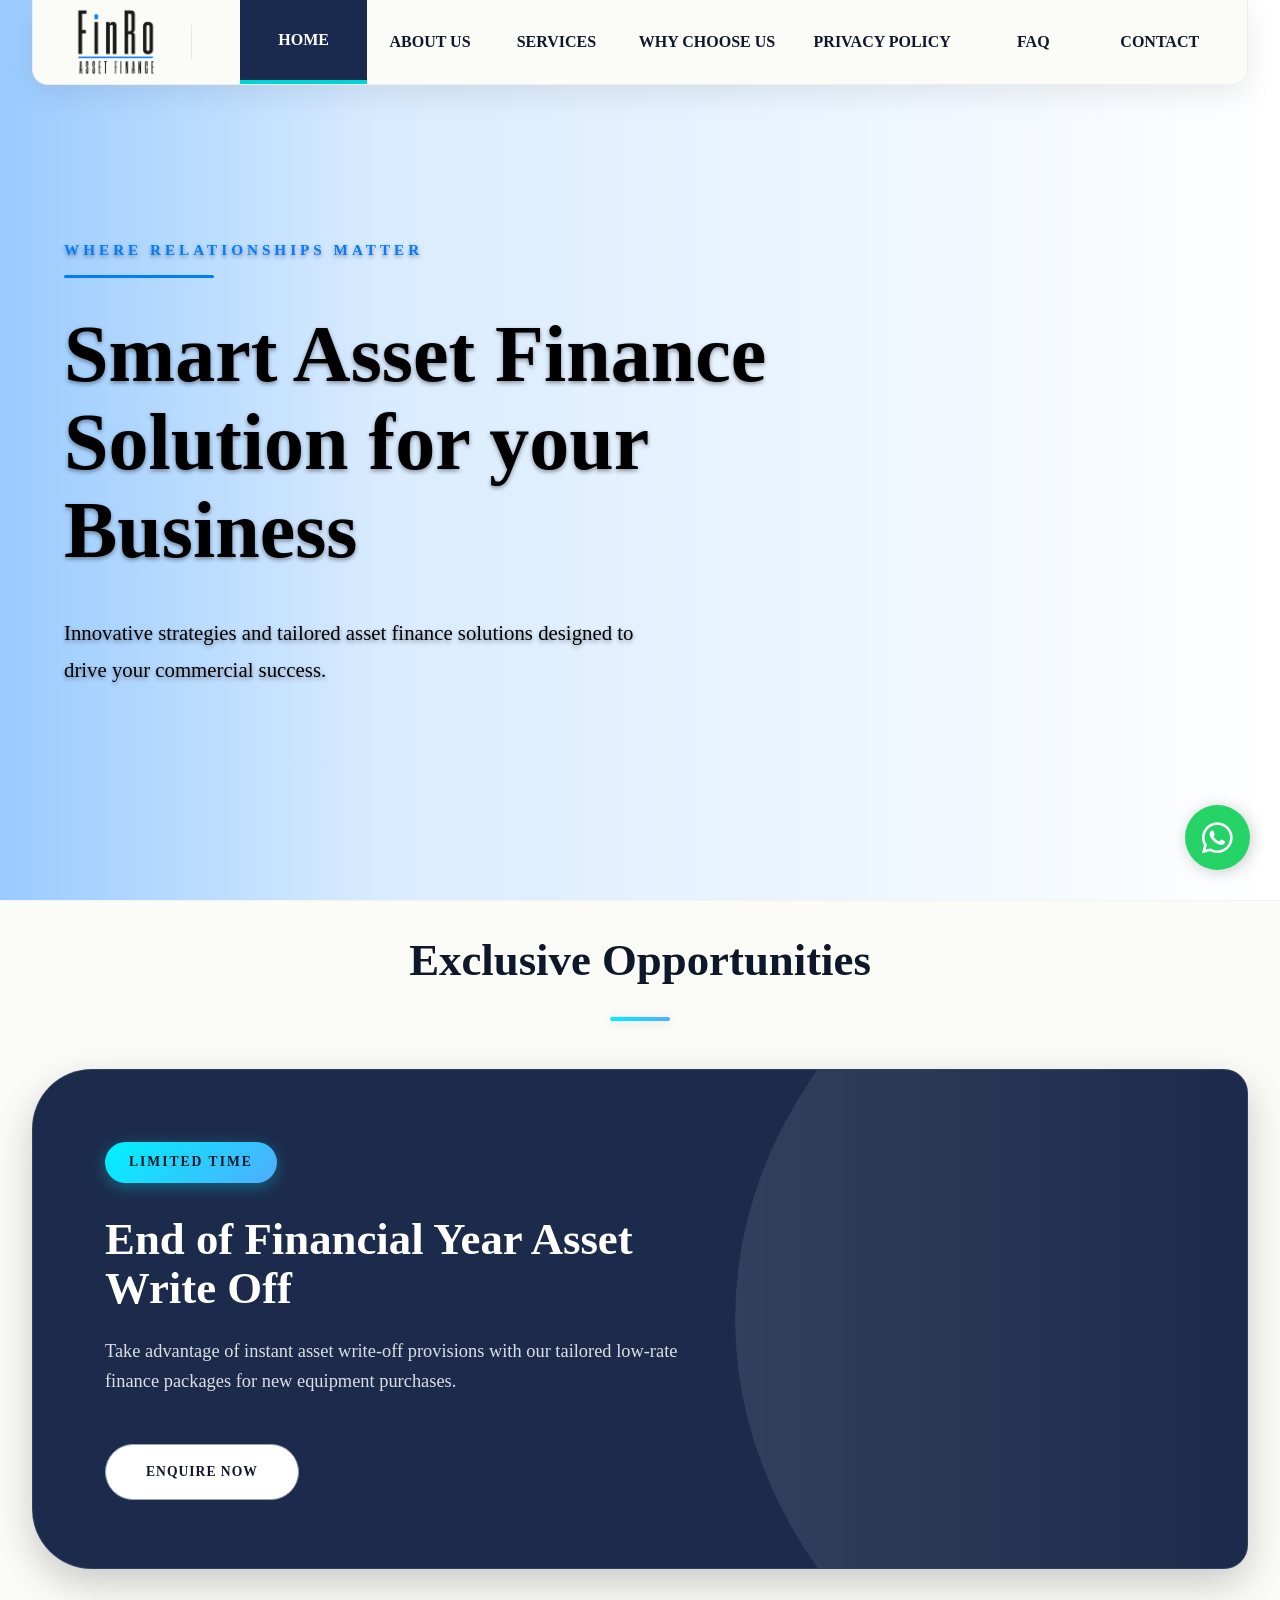
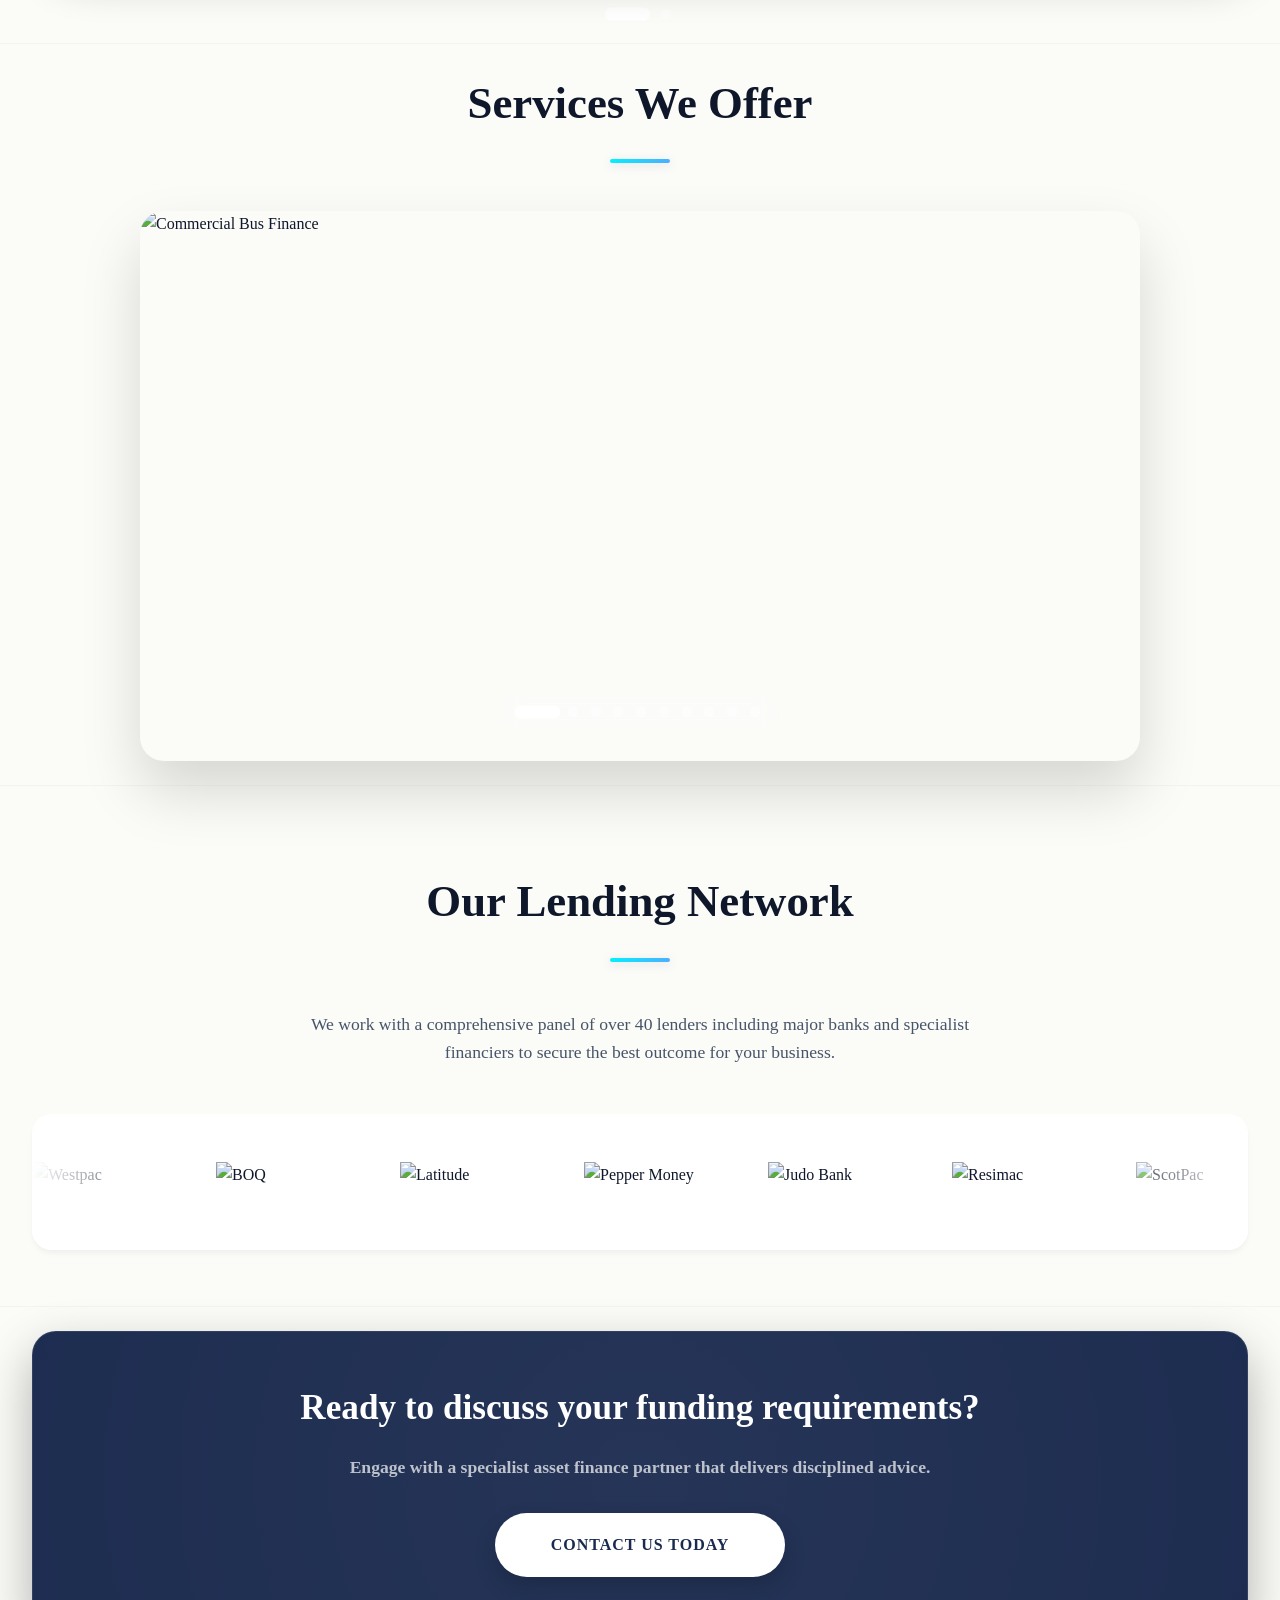
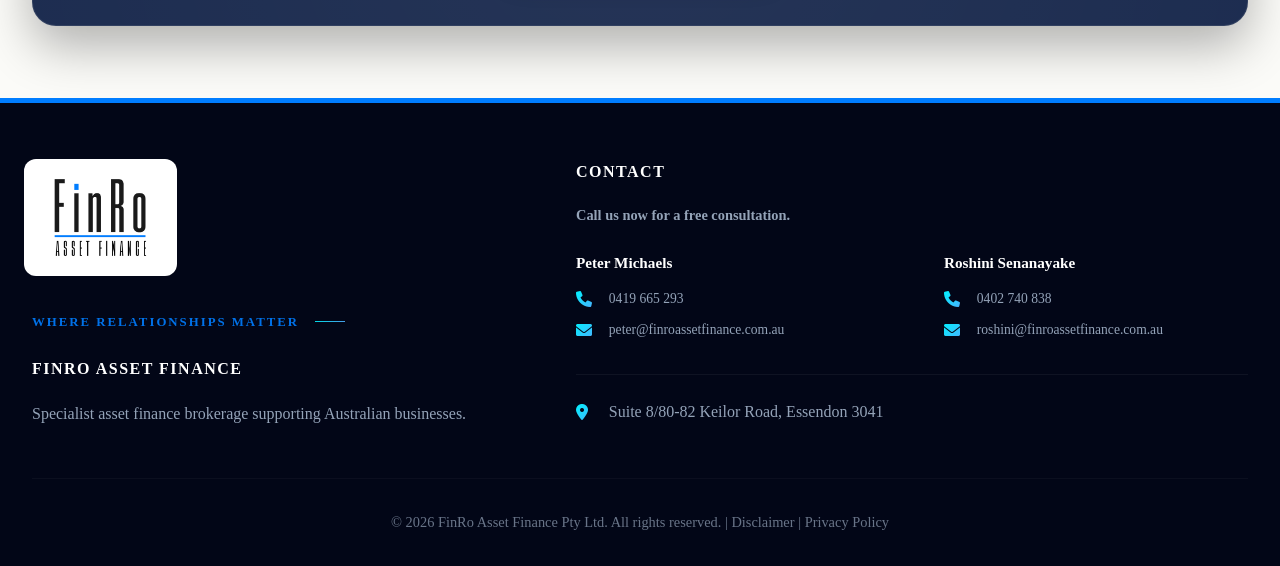
==== index.html @ f1c51751 "Add files via upload" ====
<!DOCTYPE html>
<html lang="en">

<head>
    <meta charset="UTF-8">
    <meta name="viewport" content="width=device-width, initial-scale=1.0">
    <title>FinRo Asset Finance - Where Relationships Matter</title>
    <link rel="stylesheet" href="styles.css">
    <link rel="stylesheet" href="https://cdnjs.cloudflare.com/ajax/libs/font-awesome/6.0.0/css/all.min.css">
    <style>
        /* Force remove all shadows and set colors in Hero Section */
        .hero-full-bg,
        .hero-full-bg *,
        .hero-eyebrow,
        .hero-full-title,
        .hero-full-description {
            text-shadow: 0 2px 4px rgba(0, 0, 0, 0.4) !important;
            box-shadow: none !important;
            filter: none !important;
        }

        .hero-eyebrow,
        .hero-full-title,
        .hero-full-title span,
        .hero-full-description {
            color: #000000 !important;
        }

        .hero-eyebrow {
            color: #007dff !important;
            display: flex !important;
            flex-direction: column !important;
            align-items: flex-start !important;
            gap: 0 !important;
        }

        .hero-eyebrow::after {
            content: '' !important;
            flex-grow: 0 !important;
            width: 150px !important;
            height: 3px !important;
            background: #007dff !important;
            margin: 0.8rem 0 0 0 !important;
            box-shadow: none !important;
        }
    </style>
</head>

<body>
    <!-- Header -->
    <header class="header-premium">
        <div class="nav-container-flat">
            <div class="header-left">
                <a href="index.html" class="logo">
                    <img src="FinRo Asset Finance.png" alt="FinRo Asset Finance">
                </a>
                <span class="nav-divider"></span>
            </div>

            <nav id="main-nav">
                <ul class="nav-links">
                    <li><a href="index.html" class="active">Home</a></li>
                    <li><a href="about.html">About Us</a></li>
                    <li><a href="services.html">Services</a></li>
                    <li><a href="why-choose-us.html">Why Choose Us</a></li>
                    <li><a href="privacy-policy.html">Privacy Policy</a></li>
                    <li><a href="faq.html">FAQ</a></li>
                    <li><a href="contact.html">Contact</a></li>
                </ul>
            </nav>

            <div class="header-right">
                <button class="hamburger" id="hamburger" aria-label="Toggle menu">
                    <span></span>
                    <span></span>
                    <span></span>
                </button>
            </div>
        </div>
    </header>

    <!-- Mobile Nav Overlay -->
    <div class="mobile-nav-overlay" id="mobileNavOverlay">
        <button class="mobile-nav-close" id="mobileNavClose" aria-label="Close menu">
            <i class="fas fa-times"></i>
        </button>
        <ul class="mobile-nav-links">
            <li><a href="index.html" class="active">Home</a></li>
            <li><a href="about.html">About Us</a></li>
            <li><a href="services.html">Services</a></li>
            <li><a href="why-choose-us.html">Why Choose Us</a></li>
            <li><a href="privacy-policy.html">Privacy Policy</a></li>
            <li><a href="faq.html">FAQ</a></li>
            <li><a href="contact.html">Contact</a></li>
        </ul>

    </div>

    <!-- Modern Professional Hero Section -->
    <section class="hero-full-bg">
        <!-- Professional Background Image Layer -->
        <div class="hero-slides-container">
            <div class="hero-slide active" style="background-image: url('images/Website Design jjjj.jpg.jpeg');">
            </div>
        </div>

        <!-- Subtle Light Gradient Overlay for text legibility -->
        <div class="hero-overlay-soft"></div>

        <div class="container hero-full-container">
            <div class="hero-full-content">
                <span class="hero-eyebrow">Where Relationships Matter</span>
                <h1 class="hero-full-title">
                    Smart Asset Finance <br>
                    <span>Solution for your Business</span>
                </h1>
                <p class="hero-full-description">
                    Innovative strategies and tailored asset finance solutions designed to drive your commercial
                    success.
                </p>
                <div class="hero-full-actions">

                </div>
            </div>
        </div>
    </section>

    <!-- Floating WhatsApp Button -->
    <a href="https://wa.me/61419665293" class="whatsapp-float" target="_blank">
        <i class="fab fa-whatsapp"></i>
    </a>

    <!-- Special Offers Carousel -->
    <section class="section reveal-on-scroll">
        <div class="container">
            <h2 class="section-title">Exclusive Opportunities</h2>
            <div class="offers-carousel-container">
                <div class="offers-carousel">
                    <!-- Slide 1: EOFY -->
                    <div class="offer-slide active">
                        <div class="offer-banner">
                            <div class="offer-content">
                                <span class="offer-tag">Limited Time</span>
                                <h2>End of Financial Year Asset Write Off</h2>
                                <p>Take advantage of instant asset write-off provisions with our tailored low-rate
                                    finance packages for new equipment purchases.</p>
                                <a href="contact.html" class="btn btn-secondary">Enquire Now</a>
                            </div>
                            <div class="offer-visual-frame">
                                <div class="offer-visual" style="background-image: url('images/special-offer.jpg');">
                                </div>
                            </div>
                        </div>
                    </div>

                    <!-- Slide 2: Fast Track -->
                    <div class="offer-slide">
                        <div class="offer-banner offer-banner-dark">
                            <div class="offer-content">
                                <span class="offer-tag">Premium Service</span>
                                <h2>Premium Fast-Track Equipment Finance</h2>
                                <p>Accelerate your business growth with our simplified approval process and competitive
                                    rates for premium asset acquisitions.</p>
                                <a href="contact.html" class="btn btn-secondary">Get Started</a>
                            </div>
                            <div class="offer-visual-frame">
                                <div class="offer-visual"
                                    style="background-image: url('images/special-offer-new.jpg');">
                                </div>
                            </div>
                        </div>
                    </div>
                </div>

                <!-- Carousel Navigation -->
                <div class="carousel-nav">
                    <button class="carousel-dot active" data-index="0"></button>
                    <button class="carousel-dot" data-index="1"></button>
                </div>
            </div>
        </div>
    </section>

    <!-- Asset Solutions Carousel -->
    <section class="section background-white reveal-on-scroll">
        <div class="container">
            <h2 class="section-title">Services We Offer</h2>
            <div class="services-carousel-container">
                <div class="services-slide active">
                    <img src="images/services/WhatsApp Image 2026-03-05 at 1.41.58 PM.jpeg"
                        alt="Commercial Bus Finance">
                </div>
                <div class="services-slide">
                    <img src="images/services/WhatsApp Image 2026-03-05 at 1.41.58 PM (1).jpeg"
                        alt="Construction Machinery">
                </div>
                <div class="services-slide">
                    <img src="images/services/WhatsApp Image 2026-03-05 at 1.41.58 PM (2).jpeg" alt="Medical Equipment">
                </div>
                <div class="services-slide">
                    <img src="images/services/WhatsApp Image 2026-03-05 at 1.41.59 PM.jpeg" alt="Heavy Truck Finance">
                </div>
                <div class="services-slide">
                    <img src="images/services/WhatsApp Image 2026-03-05 at 1.41.59 PM (1).jpeg"
                        alt="Logistics & Freight">
                </div>
                <div class="services-slide">
                    <img src="images/services/WhatsApp Image 2026-03-05 at 1.41.59 PM (2).jpeg" alt="Fleet Management">
                </div>
                <div class="services-slide">
                    <img src="images/services/WhatsApp Image 2026-03-05 at 1.41.59 PM (3).jpeg"
                        alt="Earthmoving Equipment">
                </div>
                <div class="services-slide">
                    <img src="images/services/WhatsApp Image 2026-03-05 at 1.42.00 PM.jpeg" alt="Healthcare Technology">
                </div>
                <div class="services-slide">
                    <img src="images/services/WhatsApp Image 2026-03-05 at 1.42.00 PM (1).jpeg"
                        alt="Public Transport Solutions">
                </div>
                <div class="services-slide">
                    <img src="images/services/WhatsApp Image 2026-03-05 at 1.42.00 PM (2).jpeg"
                        alt="Commercial Transport">
                </div>
                <div class="carousel-nav-overlay">
                    <div class="carousel-dots service-dots"></div>
                </div>
            </div>
        </div>
    </section>


    <!-- Lenders Section -->
    <section class="section background-light reveal-on-scroll pt-extra">
        <div class="container">
            <h2 class="section-title">Our Lending Network</h2>
            <p class="section-subtitle">We work with a comprehensive panel of over 40 lenders including major banks and
                specialist financiers to secure the best outcome for your business.</p>

            <div class="logo-marquee">
                <div class="logo-track">
                    <!-- Set 1 -->
                    <img src="images/lenders/Westpac.png" alt="Westpac" class="partner-logo">
                    <img src="images/lenders/BOQ.png" alt="BOQ" class="partner-logo">
                    <img src="images/lenders/Latitude.png" alt="Latitude" class="partner-logo">
                    <img src="images/lenders/Pepper Money.png" alt="Pepper Money" class="partner-logo">
                    <img src="images/lenders/Judo Bank.png" alt="Judo Bank" class="partner-logo">
                    <img src="images/lenders/Resimac Asset Finance.png" alt="Resimac" class="partner-logo">
                    <img src="images/lenders/ScotPac Business Finance.png" alt="ScotPac" class="partner-logo">
                    <img src="images/lenders/Shift.png" alt="Shift" class="partner-logo">
                    <img src="images/lenders/Bizcap.png" alt="Bizcap" class="partner-logo">
                    <img src="images/lenders/Banjo.png" alt="Banjo" class="partner-logo">
                    <img src="images/lenders/Early Pay.png" alt="Early Pay" class="partner-logo">
                    <img src="images/lenders/Moula.png" alt="Moula" class="partner-logo">

                    <!-- Repeat for seamless scroll -->
                    <img src="images/lenders/Westpac.png" alt="Westpac" class="partner-logo">
                    <img src="images/lenders/BOQ.png" alt="BOQ" class="partner-logo">
                    <img src="images/lenders/Latitude.png" alt="Latitude" class="partner-logo">
                    <img src="images/lenders/Pepper Money.png" alt="Pepper Money" class="partner-logo">
                    <img src="images/lenders/Judo Bank.png" alt="Judo Bank" class="partner-logo">
                    <img src="images/lenders/Resimac Asset Finance.png" alt="Resimac" class="partner-logo">
                    <img src="images/lenders/ScotPac Business Finance.png" alt="ScotPac" class="partner-logo">
                    <img src="images/lenders/Shift.png" alt="Shift" class="partner-logo">
                    <img src="images/lenders/Bizcap.png" alt="Bizcap" class="partner-logo">
                    <img src="images/lenders/Banjo.png" alt="Banjo" class="partner-logo">
                    <img src="images/lenders/Early Pay.png" alt="Early Pay" class="partner-logo">
                    <img src="images/lenders/Moula.png" alt="Moula" class="partner-logo">
                </div>
            </div>

        </div>
    </section>

    <!-- Call to Action -->
    <section class="section background-white">
        <div class="container">
            <div class="cta-dark">
                <h2>Ready to discuss your funding requirements?</h2>
                <p>Engage with a specialist asset finance partner that delivers disciplined advice.</p>
                <div class="center">
                    <a href="contact.html" class="btn btn-dark-navy">Contact Us Today</a>
                </div>
            </div>
        </div>
    </section>

    <!-- Footer -->
    <footer>
        <div class="container">
            <div class="footer-content">
                <div class="footer-col">
                    <a href="index.html" class="footer-logo-container">
                        <img src="FinRo Asset Finance.png" alt="FinRo Asset Finance" class="footer-logo">
                    </a>
                    <span class="footer-eyebrow">Where Relationships Matter</span>
                    <h4>FinRo Asset Finance</h4>
                    <p>Specialist asset finance brokerage supporting Australian businesses.</p>
                </div>
                <div class="footer-col">
                    <h4>Contact</h4>
                    <p style="font-size: 0.9rem; margin-bottom: 1rem; color: #94A3B8; font-weight: 700;">Call us now for
                        a free consultation.</p>
                    <div class="footer-contact-grid">
                        <div class="footer-contact-member">
                            <h5>Peter Michaels</h5>
                            <ul class="footer-links">
                                <li><i class="fas fa-phone"></i> 0419 665 293</li>
                                <li><i class="fas fa-envelope"></i> peter@finroassetfinance.com.au</li>
                            </ul>
                        </div>
                        <div class="footer-contact-member">
                            <h5>Roshini Senanayake</h5>
                            <ul class="footer-links">
                                <li><i class="fas fa-phone"></i> 0402 740 838</li>
                                <li><i class="fas fa-envelope"></i> roshini@finroassetfinance.com.au</li>
                            </ul>
                        </div>
                    </div>
                    <ul class="footer-links"
                        style="margin-top: 1.5rem; border-top: 1px solid rgba(255,255,255,0.05); padding-top: 1.5rem;">
                        <li><i class="fas fa-map-marker-alt"></i> Suite 8/80-82 Keilor Road, Essendon 3041</li>
                    </ul>
                </div>
            </div>
            <div class="copyright">
                <p>&copy; 2026 FinRo Asset Finance Pty Ltd. All rights reserved. | <a
                        href="disclaimer.html">Disclaimer</a> | <a href="privacy-policy.html">Privacy Policy</a></p>
            </div>
        </div>
    </footer>

    <script src="script.js"></script>
</body>

</html>
---- styles.css ----
/* Font standardized to Times New Roman */

em,
i:not(.fas):not(.fab):not(.far) {
    font-style: normal;
}

:root {
    /* Main Theme Colors */
    --primary-color: #0F172A;
    /* Deep Navy */
    --secondary-color: #94A3B8;
    /* Sleek Silver/Slate */
    --accent-color: #007dff;
    /* New Blue Theme */
    --accent-light: #4D8CFF;
    /* Bright Blue */
    --accent-dark: #0037B3;
    /* Darker Blue */
    --background-white: #ffffff;
    --background-light: #fbfbf8;
    --card-bg: #1c2b4b;
    --card-text: #ffffff;
    --text-dark: #0F172A;
    --text-muted: #475569;

    /* Reference Specific Colors */
    --accent-blue-text: #007dff;
    --header-bg: #f8faff;

    /* Gradients */
    --silver-gradient: linear-gradient(135deg, #94A3B8 0%, #64748B 100%);
    --accent-gradient: linear-gradient(135deg, #007dff 0%, #0037B3 100%);
    --blue-gradient: linear-gradient(135deg, #007dff 0%, #4D8CFF 45%, #007dff 50%, #4D8CFF 55%, #0037B3 100%);
    --dark-gradient: linear-gradient(135deg, #1E293B 0%, #0F172A 100%);
    --premium-blue-gradient: linear-gradient(135deg, #007dff 0%, #0037B3 100%);
    --electric-blue-gradient: linear-gradient(135deg, #00f2fe 0%, #4facfe 100%);

    /* Layout */
    --nav-height: 90px;
    --container-width: 1400px;
    --border-radius: 12px;

    /* Fonts */
    --font-heading: "Times New Roman", Times, serif;
    --font-serif: "Times New Roman", Times, serif;
    --font-body: "Times New Roman", Times, serif;

    /* Shadows */
    --shadow-sm: 0 4px 6px -1px rgba(15, 23, 42, 0.05);
    --shadow-md: 0 10px 15px -3px rgba(15, 23, 42, 0.1);
    --shadow-lg: 0 20px 25px -5px rgba(15, 23, 42, 0.1);
    --shadow-accent: 0 10px 20px rgba(0, 125, 255, 0.2);
    --shadow-blue: 0 4px 15px rgba(0, 125, 255, 0.3);
}

/* Feature Cards - Consolidated */
.feature-card {
    background: var(--card-bg);
    color: var(--card-text);
    padding: 3rem 2rem;
    border-radius: 24px;
    box-shadow: 0 15px 35px rgba(0, 0, 0, 0.2);
    border: 1px solid rgba(255, 255, 255, 0.1);
    border-bottom: 4px solid var(--accent-light);
    transition: 0.4s;
    text-align: center;
    position: relative;
    overflow: hidden;
}

.feature-card:hover {
    transform: translateY(-10px);
    background: #23355d;
    box-shadow: 0 20px 40px rgba(0, 0, 0, 0.3);
    border-color: var(--accent-color);
}


.feature-icon {
    font-size: 3.5rem;
    margin-bottom: 2rem;
    display: inline-block;
    background: var(--electric-blue-gradient);
    -webkit-background-clip: text;
    background-clip: text;
    -webkit-text-fill-color: transparent;
    filter: drop-shadow(0 4px 10px rgba(184, 134, 11, 0.2));
}

.feature-card h3 {
    margin-bottom: 1rem;
}

/* News / Offer Cards */
.offer-banner {
    background: #ffffff;
    color: var(--text-dark);
    border-radius: 60px 24px 24px 60px;
    position: relative;
    overflow: hidden;
    box-shadow: 0 30px 60px rgba(0, 0, 0, 0.05);
    border: 1px solid rgba(0, 0, 0, 0.05);
    display: flex;
    align-items: stretch;
    gap: 0;
    padding: 0;
    transition: all 0.5s cubic-bezier(0.4, 0, 0.2, 1);
    height: 100%;
}

.offer-content {
    flex: 1.2;
    padding: 4.5rem 6rem 4.5rem 4.5rem;
    text-align: left;
    z-index: 2;
    background: rgba(255, 255, 255, 0.85);
    backdrop-filter: blur(15px);
    -webkit-backdrop-filter: blur(15px);
    position: relative;
}

.offer-visual-frame {
    flex: 1;
    height: 100%;
    min-height: 400px;
    position: relative;
    margin-left: -80px;
    clip-path: ellipse(120% 100% at 120% 50%);
    overflow: hidden;
    z-index: 1;
}

.offer-visual {
    width: 100%;
    height: 100%;
    background-size: cover;
    background-position: center;
    position: absolute;
    top: 0;
    left: 0;
    transform: scale(1);
    transition: transform 0.8s ease;
    will-change: transform;
}

.offer-visual::after {
    content: '';
    position: absolute;
    top: 0;
    left: 0;
    width: 100%;
    height: 100%;
    background: linear-gradient(to right, rgba(255, 255, 255, 0.1), transparent);
}

.offer-tag {
    background: var(--electric-blue-gradient);
    color: #fff;
    padding: 0.6rem 1.5rem;
    border-radius: 50px;
    font-weight: 800;
    margin-bottom: 2rem;
    display: inline-block;
    font-size: 0.85rem;
    text-transform: uppercase;
    letter-spacing: 2px;
    box-shadow: 0 4px 15px rgba(148, 163, 184, 0.4);
}

.offer-banner h2 {
    color: var(--text-dark);
    font-size: 2.8rem;
    font-weight: 800;
    margin-bottom: 1.5rem;
    line-height: 1.1;
    font-family: var(--font-heading);
}

.offer-banner p {
    color: var(--text-muted);
    font-size: 1.15rem;
    margin-bottom: 3rem;
    line-height: 1.6;
}

/* Dark Theme for Special Offers */
.offer-banner.offer-banner-dark {
    background: #1a2a4e;
    border: 1px solid rgba(255, 255, 255, 0.1);
}

.offer-banner-dark .offer-content {
    background: rgba(26, 42, 78, 0.85);
}


.offer-banner-dark .offer-tag {
    background: var(--electric-blue-gradient);
    box-shadow: 0 0 20px rgba(0, 242, 254, 0.4);
    color: #fff;
}

.offer-banner-dark h2 {
    color: #ffffff !important;
}

.offer-banner-dark p {
    color: rgba(255, 255, 255, 0.7);
}

.offer-banner-dark .btn-secondary {
    background: #ffffff !important;
    color: #0F172A !important;
    font-weight: 700;
}

.offer-banner-dark .btn-secondary:hover {
    background: #f8fafc !important;
    transform: translateY(-3px) !important;
    box-shadow: 0 10px 20px rgba(0, 0, 0, 0.2) !important;
}


/* Carousel Core */
.offers-carousel-container {
    position: relative;
    margin-top: 2rem;
}

.offers-carousel {
    position: relative;
    height: 500px;
}

.offer-slide {
    position: absolute;
    top: 0;
    left: 0;
    width: 100%;
    height: 100%;
    opacity: 0;
    visibility: hidden;
    transition: all 0.8s cubic-bezier(0.4, 0, 0.2, 1);
    transform: scale(0.98);
}

.offer-slide.active {
    opacity: 1;
    visibility: visible;
    transform: scale(1);
    z-index: 5;
}

.offer-slide.active .offer-visual-frame .offer-visual {
    animation: zoomEffect 12s infinite alternate ease-in-out;
}

@keyframes zoomEffect {
    from {
        transform: scale(1);
    }

    to {
        transform: scale(1.1);
    }
}

.carousel-nav {
    display: flex;
    justify-content: center;
    gap: 1rem;
    margin-top: 2.5rem;
}

.carousel-dot {
    width: 12px;
    height: 12px;
    border-radius: 50%;
    background: #e2e8f0;
    border: none;
    cursor: pointer;
    transition: 0.3s;
    padding: 0;
}

.carousel-dot.active {
    background: var(--accent-color);
    width: 35px;
    border-radius: 10px;
}

@media (max-width: 992px) {
    .offers-carousel {
        height: auto;
    }

    .offer-slide {
        position: relative;
        display: none;
        height: auto;
    }

    .offer-slide.active {
        display: block;
    }

    .offer-banner {
        flex-direction: column;
        text-align: center;
    }

    .offer-content {
        padding: 3.5rem 2rem;
    }

    .offer-visual-frame {
        width: 100%;
        min-height: 300px;
        margin-left: 0;
        clip-path: inset(0 0 0 0 round 0 0 24px 24px);
        order: -1;
    }

    .offer-visual {
        position: relative;
        height: 300px;
    }

    .offer-banner h2 {
        font-size: 2.2rem;
    }
}

/* 7. Service Menu - Integrated */
.service-menu-container {
    background: rgba(255, 255, 255, 0.98);
    backdrop-filter: blur(10px);
    border-radius: 24px;
    padding: 3rem;
    max-width: 1300px;
    margin: 1.5rem auto;
    border: 1px solid rgba(148, 163, 184, 0.15);
    box-shadow: var(--shadow-lg);
}

.service-menu-row {
    display: flex;
    padding: 3rem 0;
    border-bottom: 1px solid #f1f5f9;
    align-items: flex-start;
}

.service-menu-row:last-child {
    border-bottom: none;
    padding-bottom: 0;
}

.service-menu-row:first-child {
    padding-top: 0;
}

.service-menu-category {
    width: 300px;
    font-weight: 800;
    color: var(--primary-color);
    font-size: 1.2rem;
    text-transform: uppercase;
    letter-spacing: 1px;
}

.service-menu-grid {
    flex: 1;
    display: grid;
    grid-template-columns: repeat(auto-fill, minmax(280px, 1fr));
    gap: 1.5rem;
}

.service-link-item {
    display: flex;
    align-items: center;
    padding: 1.5rem;
    border-radius: 16px;
    background: #fff;
    border: 1px solid #e2e8f0;
    transition: 0.3s;
}

.service-link-item:hover {
    transform: translateX(10px);
    border-color: var(--accent-color);
    box-shadow: 0 10px 20px rgba(148, 163, 184, 0.1);
}

.service-link-item .link-icon {
    font-size: 1.8rem;
    margin-right: 1.2rem;
    width: 45px;
    text-align: center;
    background: var(--electric-blue-gradient);
    -webkit-background-clip: text;
    background-clip: text;
    -webkit-text-fill-color: transparent;
    filter: drop-shadow(0 2px 5px rgba(184, 134, 11, 0.2));
}

.service-link-item span {
    font-weight: 700;
    flex: 1;
}

.cta-content {
    text-align: center;
    max-width: 800px;
    margin: 0 auto;
}

.cta-content h2 {
    font-size: 2.5rem;
    margin-bottom: 1rem;
}

.cta-content p {
    font-size: 1.2rem;
    margin-bottom: 2.5rem;
    opacity: 0.9;
}

.service-link-item .arrow-icon {
    opacity: 0;
    transition: 0.3s;
}

.service-link-item:hover .arrow-icon {
    opacity: 1;
    transform: translateX(5px);
    color: var(--accent-color);
}

/* 8. Process Section */
.process-section {
    max-width: 900px;
    margin: 0 auto;
    position: relative;
}

/* Vertical line removed in favor of arrows between steps */

.process-step {
    display: flex;
    gap: 3rem;
    margin-bottom: 2.5rem;
    position: relative;
    padding: 2.2rem 2.5rem;
    background: #fff;
    border-radius: 20px;
    transition: 0.4s cubic-bezier(0.4, 0, 0.2, 1);
    border: 1px solid rgba(148, 163, 184, 0.1);
    box-shadow: 0 10px 30px rgba(15, 23, 42, 0.05);
}

.process-step:hover {
    transform: translateX(10px) translateY(-5px);
    box-shadow: 0 20px 40px rgba(0, 125, 255, 0.12);
    border-color: #4facfe;
}

/* Pseudo-element arrows removed */

.step-badge {
    width: 50px;
    height: 50px;
    background: var(--electric-blue-gradient);
    color: var(--primary-color);
    display: flex;
    align-items: center;
    justify-content: center;
    border-radius: 12px;
    font-weight: 800;
    font-size: 1.2rem;
    z-index: 2;
    flex-shrink: 0;
    border: 2px solid rgba(255, 255, 255, 0.3);
    box-shadow: 0 5px 15px rgba(148, 163, 184, 0.2);
}

.step-content h3 {
    margin-bottom: 0.5rem;
}

/* 9. Footer */
footer {
    background: #020617;
    color: #94A3B8;
    padding: 3.5rem 0 2rem;
    border-top: 5px solid var(--accent-color);
    margin-top: 3rem;
}

.footer-content {
    display: grid;
    grid-template-columns: 1fr 1.5fr;
    gap: 6rem;
}

.footer-col:first-child {
    text-align: left;
}

.footer-logo-container {
    background: white;
    padding: 1rem 1.5rem;
    border-radius: 12px;
    display: flex;
    align-items: center;
    justify-content: center;
    width: fit-content;
    margin: 0 0 2rem -0.5rem;
    line-height: 0;
    transition: transform 0.3s ease;
}

.footer-logo {
    max-height: 85px;
    width: auto;
    object-fit: contain;
}

.footer-eyebrow {
    display: inline-flex;
    align-items: center;
    gap: 1rem;
    font-size: 0.8rem;
    font-weight: 700;
    text-transform: uppercase;
    letter-spacing: 2px;
    color: var(--accent-color);
    margin-bottom: 1.5rem;
    opacity: 0.9;
}

.footer-eyebrow::after {
    content: '';
    width: 30px;
    height: 1px;
    background: var(--electric-blue-gradient);
    display: inline-block;
}

.footer-col h4 {
    color: white;
    margin-bottom: 1.2rem;
    text-transform: uppercase;
    letter-spacing: 1.5px;
}

.footer-links li {
    margin-bottom: 0.8rem;
    display: flex;
    gap: 0.8rem;
    align-items: center;
    white-space: nowrap;
}

.footer-links i {
    font-size: 1rem;
    background: var(--electric-blue-gradient);
    -webkit-background-clip: text;
    background-clip: text;
    -webkit-text-fill-color: transparent;
    width: 20px;
}

.footer-contact-grid {
    display: grid;
    grid-template-columns: 1fr 1fr;
    gap: 4rem;
    margin-top: 1.5rem;
}

.footer-contact-member h5 {
    color: white;
    margin-bottom: 0.8rem;
    font-size: 0.95rem;
    font-weight: 700;
}

.footer-contact-member ul li {
    margin-bottom: 0.6rem;
    font-size: 0.85rem;
}

.copyright {
    text-align: center;
    margin-top: 4rem;
    padding-top: 2.5rem;
    border-top: 1px solid rgba(255, 255, 255, 0.05);
    font-size: 0.85rem;
    opacity: 0.7;
}

/* Founders Feature Section */
.founders-section {
    background: var(--background-light);
    padding: 2rem 0;
    overflow: hidden;
}

.founders-inner {
    max-width: 1300px;
    margin: 0 auto;
    padding: 0 2rem;
    display: flex;
    align-items: center;
    gap: 7rem;
}

.founders-image-wrap {
    flex: 0 0 420px;
    position: relative;
}

.founders-image-frame {
    border-radius: 30px;
    overflow: hidden;
    box-shadow: 0 30px 70px rgba(0, 71, 171, 0.18), 0 0 0 8px rgba(37, 99, 235, 0.08);
    position: relative;
    background: #e2e8f0;
}

.founders-image-frame::before {
    content: '';
    position: absolute;
    inset: 0;
    border-radius: 30px;
    background: linear-gradient(to bottom, transparent 60%, rgba(0, 30, 80, 0.25) 100%);
    z-index: 1;
    pointer-events: none;
}

.founders-img {
    width: 100%;
    height: auto;
    display: block;
    object-fit: cover;
    transition: transform 0.6s ease;
}

.founders-image-frame:hover .founders-img {
    transform: scale(1.03);
}

.founders-image-badge {
    position: absolute;
    bottom: -24px;
    right: -24px;
    background: linear-gradient(135deg, #2563EB 0%, #0047AB 100%);
    color: white;
    border-radius: 20px;
    padding: 1.4rem 1.8rem;
    text-align: center;
    box-shadow: 0 15px 35px rgba(37, 99, 235, 0.4);
    border: 3px solid white;
    z-index: 2;
    min-width: 130px;
}

.badge-number {
    display: block;
    font-family: var(--font-heading);
    font-size: 2.2rem;
    font-weight: 800;
    line-height: 1;
    letter-spacing: -1px;
}

.badge-label {
    display: block;
    font-size: 0.72rem;
    font-weight: 600;
    text-transform: uppercase;
    letter-spacing: 1px;
    opacity: 0.9;
    margin-top: 0.3rem;
}

.founders-content {
    flex: 1;
}

.founders-eyebrow {
    display: inline-block;
    font-size: 0.8rem;
    font-weight: 700;
    text-transform: uppercase;
    letter-spacing: 3px;
    color: var(--accent-color);
    background: rgba(37, 99, 235, 0.08);
    padding: 0.5rem 1.2rem;
    border-radius: 50px;
    margin-bottom: 1.5rem;
}

.founders-title {
    font-size: 3rem;
    font-weight: 800;
    color: var(--primary-color);
    line-height: 1.15;
    margin-bottom: 1.5rem;
    letter-spacing: -1px;
}

.founders-divider {
    width: 60px;
    height: 4px;
    background: var(--electric-blue-gradient);
    border-radius: 2px;
    margin-bottom: 2rem;
    box-shadow: 0 2px 10px rgba(0, 125, 255, 0.4);
}

.founders-desc {
    font-size: 1.1rem;
    color: var(--text-muted);
    line-height: 1.8;
    margin-bottom: 3rem;
    max-width: 520px;
}


@media (max-width: 1100px) {
    .founders-inner {
        gap: 4rem;
    }

    .founders-image-wrap {
        flex: 0 0 340px;
    }

    .founders-title {
        font-size: 2.4rem;
    }
}

@media (max-width: 768px) {
    .founders-inner {
        flex-direction: column;
        gap: 5rem;
        text-align: center;
    }

    .founders-image-wrap {
        flex: none;
        width: 100%;
        max-width: 380px;
        margin: 0 auto;
    }

    .founders-image-badge {
        right: 0;
        bottom: -20px;
    }

    .founders-divider {
        margin: 0 auto 2rem;
    }

    .founders-desc {
        margin: 0 auto 3rem;
    }


}

/* 10. Reveal Animations */
.reveal-on-scroll {
    opacity: 0;
    transform: translateY(30px);
    transition: 0.8s cubic-bezier(0.4, 0, 0.2, 1);
}

.reveal-on-scroll.is-visible {
    opacity: 1;
    transform: translateY(0);
}


/* 11. Responsive */
@media (max-width: 992px) {
    .nav-links {
        display: none;
    }



    .hero-container {
        flex-direction: column;
        text-align: center;
    }

    .hero h1 {
        font-size: 3rem;
    }

    .hero-visual {
        order: -1;
    }

    .service-menu-row {
        flex-direction: column;
        gap: 1.5rem;
    }

    .team-row {
        flex-direction: column !important;
        gap: 2rem;
    }

    .lender-grid {
        grid-template-columns: repeat(auto-fill, minmax(130px, 1fr));
    }

    .partner-logo {
        height: 30px;
        width: 90px;
    }

    .logo-track {
        gap: 2.5rem;
    }

    .logo-marquee {
        padding: 2rem 0;
    }

    .footer-content {
        grid-template-columns: 1fr;
        gap: 3rem;
    }
}

@media (max-width: 600px) {
    .section {
        padding: 1.5rem 0;
    }

    .section-title {
        font-size: 2.2rem;
    }

    .hero h1 {
        font-size: 2.5rem;
    }

    .service-menu-grid {
        grid-template-columns: 1fr;
    }

    .partner-logo {
        height: 25px;
        width: 75px;
    }

    .logo-track {
        gap: 1.5rem;
    }

    .logo-marquee {
        padding: 1.5rem 0;
        margin: 1rem 0;
    }

    .logo-marquee::before,
    .logo-marquee::after {
        width: 50px;
    }
}

/* Logo Marquee */
.logo-marquee {
    overflow: hidden;
    padding: 3rem 0;
    position: relative;
    white-space: nowrap;
    background: white;
    border-radius: 20px;
    margin: 2rem 0;
    box-shadow: var(--shadow-sm);
}

.logo-marquee::before,
.logo-marquee::after {
    content: "";
    position: absolute;
    top: 0;
    width: 150px;
    height: 100%;
    z-index: 2;
}

.logo-marquee::before {
    left: 0;
    background: linear-gradient(to right, white, transparent);
}

.logo-marquee::after {
    right: 0;
    background: linear-gradient(to left, white, transparent);
}

.logo-track {
    display: flex;
    width: max-content;
    animation: scroll 40s linear infinite;
    gap: 4rem;
    align-items: center;
}

.logo-track:hover {
    animation-play-state: paused;
}

.partner-logo {
    height: 40px;
    width: 120px;
    object-fit: contain;
    flex-shrink: 0;
    transition: all 0.3s ease;
}

.partner-logo:hover {
    filter: grayscale(0%);
    opacity: 1;
    transform: scale(1.1);
}

@keyframes scroll {
    0% {
        transform: translateX(0);
    }

    100% {
        transform: translateX(calc(-50% - 2rem));
    }
}

.lender-grid {
    display: grid;
    grid-template-columns: repeat(auto-fill, minmax(150px, 1fr));
    gap: 1.5rem;
    margin-top: 2rem;
    align-items: center;
    justify-items: center;
}

.lender-item {
    background: white;
    border-radius: 12px;
    padding: 1rem;
    box-shadow: var(--shadow-sm);
    display: flex;
    align-items: center;
    justify-content: center;
    height: 100px;
    width: 100%;
    transition: all 0.3s ease;
    border: 1px solid rgba(0, 125, 255, 0.4);
}

.lender-item:hover {
    transform: translateY(-5px);
    box-shadow: var(--shadow-md);
}

.lender-item img {
    width: 120px;
    height: 40px;
    object-fit: contain;
    transition: all 0.3s ease;
}

.lender-item:hover img {
    filter: grayscale(0%);
    opacity: 1;
}

/* Team Row Layout */
.team-row {
    display: flex;
    align-items: center;
    gap: 3rem;
    margin-bottom: 6rem;
    padding: 2rem;
    background: white;
    border-radius: 20px;
    box-shadow: 0 10px 40px rgba(0, 0, 0, 0.05);
    transition: transform 0.3s ease;
    border: 1px solid rgba(0, 0, 0, 0.02);
}

.team-row:hover {
    transform: translateY(-5px);
    box-shadow: 0 15px 50px rgba(0, 0, 0, 0.08);
}

.team-row.reverse {
    flex-direction: row-reverse;
}

.member-content {
    flex: 1;
}

.member-content h3 {
    color: black;
    font-size: 2.4rem;
    font-weight: 700;
    margin-bottom: 0.8rem;
    letter-spacing: -0.5px;
}

.member-content h4 {
    color: black;
    font-size: 1.1rem;
    font-weight: 700;
    margin-bottom: 2rem;
    text-transform: uppercase;
    letter-spacing: 1.5px;
}

.member-content p {
    color: var(--text-muted);
    margin-bottom: 1.2rem;
}

.member-visual {
    flex: 1;
    display: flex;
    justify-content: center;
}

.member-photo {
    width: 100%;
    height: 550px;
    object-fit: cover;
    border-radius: 24px;
    box-shadow: 0 20px 40px rgba(0, 71, 171, 0.15);
    border: 1px solid rgba(0, 71, 171, 0.1);
    transition: transform 0.4s ease;
}

.member-photo:hover {
    transform: scale(1.02) translateY(-10px);
}

.member-contact {
    margin-top: 1.5rem;
    padding-top: 1.5rem;
    border-top: 1px solid #f1f5f9;
}

.member-contact p {
    display: flex;
    align-items: center;
    gap: 1rem;
    margin-bottom: 0.8rem;
    font-size: 1rem;
    font-weight: 400;
    color: #475569;
}

.member-contact i {
    color: #0f172a;
    width: 20px;
    font-size: 1.1rem;
}

/* Partners Section */
.partners-grid {
    display: flex;
    justify-content: center;
    flex-wrap: wrap;
    gap: 2rem;
    margin: 3rem 0;
}

.partner-card {
    background: white;
    border: 1px solid rgba(0, 125, 255, 0.5);
    border-radius: 12px;
    padding: 1.5rem 2rem;
    box-shadow: var(--shadow-sm);
    display: flex;
    justify-content: center;
    align-items: center;
    min-width: 180px;
    height: 100px;
    transition: all 0.3s ease;
    font-family: var(--font-heading);
    font-weight: 700;
    color: var(--primary-color);
    font-size: 1.1rem;
    text-transform: uppercase;
    letter-spacing: 0.5px;
}

.partner-card:hover {
    transform: translateY(-5px);
    box-shadow: var(--shadow-md);
    border-color: var(--accent-color);
}

.partner-card img {
    max-width: 100%;
    max-height: 100%;
    object-fit: contain;
    transition: all 0.3s ease;
}

.partner-card:hover img {
    transform: scale(1.05);
}

.partner-cafba img {
    max-height: 120%;
    transform: scale(1.15);
}

.partner-cafba:hover img {
    transform: scale(1.25);
}

/* Success Stories / Testimonials */
.testimonial-card {
    text-align: center;
    padding: 3rem 2rem;
    position: relative;
    display: flex;
    flex-direction: column;
    align-items: center;
}

.testimonial-photo {
    width: 90px;
    height: 90px;
    border-radius: 50%;
    object-fit: cover;
    margin-bottom: 1.5rem;
    box-shadow: var(--shadow-md);
    border: 3px solid white;
}

@media (max-width: 768px) {
    .partner-card {
        padding: 1rem 2rem;
        min-width: 150px;
        font-size: 0.9rem;
    }

    .partners-grid {
        gap: 1rem;
    }
}

/* 13. FAQ Accordion */
.accordion {
    max-width: 900px;
    margin: 2rem auto;
}

.accordion-item {
    background: #0f1c3f;
    border-radius: 16px;
    margin-bottom: 1.2rem;
    overflow: hidden;
    border: 1.5px solid rgba(0, 180, 255, 0.35);
    box-shadow: 0 4px 20px rgba(0, 125, 255, 0.15);
    transition: all 0.35s ease;
}

.accordion-item:hover {
    border-color: rgba(0, 200, 255, 0.6);
    box-shadow: 0 8px 30px rgba(0, 150, 255, 0.25);
    transform: translateY(-2px);
}

.accordion-header {
    padding: 1.5rem 2rem;
    display: flex;
    justify-content: space-between;
    align-items: center;
    cursor: pointer;
    background: transparent;
}

.accordion-header h3 {
    font-size: 1.1rem;
    font-weight: 700;
    color: #ffffff;
    margin: 0;
}

.accordion-header i {
    color: #00c8ff;
    transition: transform 0.3s ease;
    font-size: 1rem;
}

.accordion-item.active .accordion-header i {
    transform: rotate(180deg);
}

.accordion-item.active {
    border-color: #007dff;
    box-shadow: 0 0 0 1px rgba(0, 125, 255, 0.4), 0 10px 30px rgba(0, 125, 255, 0.2);
}

.accordion-content {
    max-height: 0;
    overflow: hidden;
    transition: max-height 0.3s cubic-bezier(0.4, 0, 0.2, 1);
    background: rgba(0, 125, 255, 0.05);
    border-top: 1px solid rgba(0, 180, 255, 0.15);
}

.accordion-content p {
    padding: 1.2rem 2rem 1.5rem;
    color: rgba(255, 255, 255, 0.75);
    line-height: 1.8;
}

.accordion-content ul {
    list-style: none;
    padding: 0 2rem 1.5rem 3.5rem;
}

.accordion-content ul li {
    margin-bottom: 0.8rem;
    position: relative;
    color: rgba(255, 255, 255, 0.75);
}

.accordion-content ul li::before {
    content: "•";
    color: #00c8ff;
    font-weight: bold;
    font-size: 1.4rem;
    position: absolute;
    left: -1.5rem;
    top: -4px;
}

.accordion-content ul li strong {
    color: #ffffff;
}

/* 14. Form Elements */
.form-group input,
.form-group select,
.form-group textarea {
    width: 100%;
    padding: 1rem;
    border: 1px solid rgba(0, 125, 255, 0.6);
    border-radius: 8px;
    font-family: inherit;
    font-size: 0.95rem;
    color: var(--text-dark);
    background: #fff;
    transition: 0.3s;
}

.form-group input:focus,
.form-group select:focus,
.form-group textarea:focus {
    outline: none;
    border-color: var(--accent-dark);
    box-shadow: 0 0 0 3px rgba(0, 125, 255, 0.2);
}

.form-group textarea {
    height: 120px;
    resize: vertical;
}

/* Asset Solutions Section */
.asset-solutions-stacked {
    display: flex;
    flex-direction: column;
    align-items: center;
    gap: 1.5rem;
    text-align: center;
    max-width: 1000px;
    margin: 0 auto;
}

.asset-solutions-grid {
    display: grid;
    grid-template-columns: 1fr 1fr;
    gap: 5rem;
    align-items: center;
    margin-bottom: 4rem;
}

.asset-text {
    width: 100%;
}

.list-centering-wrapper {
    display: flex;
    justify-content: center;
    width: 100%;
}

.asset-list {
    list-style: none;
    padding: 0;
    margin-top: 1rem;
    margin-bottom: 0;
    display: inline-block;
    text-align: left;
}

.asset-list li {
    font-size: 1.15rem;
    margin-bottom: 0.8rem;
    display: flex;
    align-items: center;
    gap: 1rem;
    color: var(--text-color);
}



.services-carousel-container {
    position: relative;
    width: 100%;
    height: 550px;
    border-radius: 24px;
    overflow: hidden;
    box-shadow: 0 30px 60px rgba(0, 0, 0, 0.15);
    background: var(--background-light);
    max-width: 1000px;
    margin: 0 auto;
}

.services-slide {
    position: absolute;
    inset: 0;
    opacity: 0;
    transition: opacity 0.8s ease-in-out;
}

.services-slide.active {
    opacity: 1;
    z-index: 10;
}

.services-slide img {
    width: 100%;
    height: 100%;
    object-fit: cover;
}

.carousel-nav-overlay {
    position: absolute;
    bottom: 2rem;
    left: 0;
    width: 100%;
    display: flex;
    justify-content: center;
    z-index: 20;
}

.carousel-dots {
    display: flex;
    gap: 0.8rem;
    background: rgba(255, 255, 255, 0.2);
    backdrop-filter: blur(10px);
    padding: 0.8rem 1.2rem;
    border-radius: 30px;
}

.carousel-dot {
    width: 10px;
    height: 10px;
    border-radius: 50%;
    background: rgba(255, 255, 255, 0.5);
    cursor: pointer;
    transition: 0.3s;
}

.carousel-dot.active {
    background: white;
    transform: scale(1.3);
}

@media (max-width: 768px) {
    .services-carousel-container {
        height: 350px;
    }
}

@media (max-width: 900px) {
    .asset-solutions-grid {
        grid-template-columns: 1fr;
        gap: 3rem;
    }
}

/* Privacy Policy Content */
.policy-content {
    background: transparent;
    padding: 4rem;
    max-width: 100% !important;
    margin: 0 auto;
}

.policy-intro {
    text-align: center;
    margin-bottom: 3rem;
    max-width: 1000px;
    margin-left: auto;
    margin-right: auto;
}

.policy-content h3 {
    margin-top: 2.5rem;
    margin-bottom: 1rem;
    color: var(--primary-color);
    font-size: 1.4rem;
    border-bottom: 2px solid #f1f5f9;
    padding-bottom: 0.5rem;
    display: inline-block;
}

.policy-content p {
    margin-bottom: 1.2rem;
    color: var(--text-muted);
    font-size: 1.05rem;
    line-height: 1.8;
}

.policy-content ul {
    margin-bottom: 1.5rem;
    padding-left: 1rem;
}

.policy-content li {
    margin-bottom: 0.8rem;
    position: relative;
    padding-left: 1.5rem;
    color: var(--text-muted);
}

.policy-content li::before {
    content: "•";
    color: var(--accent-color);
    font-weight: bold;
    font-size: 1.2rem;
    position: absolute;
    left: 0;
    top: -2px;
}

.policy-content a {
    color: var(--accent-color);
    font-weight: 600;
    text-decoration: underline;
    text-decoration-color: rgba(37, 99, 235, 0.3);
}

.policy-content a:hover {
    color: var(--accent-dark);
    text-decoration-color: var(--accent-dark);
}

.contact-details {
    margin-top: 1rem;
    font-weight: 700;
    color: var(--text-dark);
}

/* About Intro Card */
.about-intro-card {
    background: transparent;
    padding: 4rem;
    position: relative;
}

.about-intro-card::before {
    content: '';
}

.about-intro-card p {
    font-size: 1.15rem;
    line-height: 1.9;
    color: var(--text-muted);
    margin-bottom: 2rem;
    position: relative;
    z-index: 1;
}

.about-intro-card p:last-child {
    color: var(--text-muted);
    font-weight: 400;
    margin-bottom: 0;
    font-size: 1.15rem;
}

/* Hero Background Video */
.hero-bg-video {
    position: absolute;
    top: 0;
    left: 0;
    width: 100%;
    height: 100%;
    object-fit: cover;
    z-index: 0;
}

.hero-overlay {
    position: absolute;
    top: 0;
    left: 0;
    width: 100%;
    height: 100%;
    background: linear-gradient(135deg, rgba(255, 255, 255, 0.4) 0%, rgba(240, 244, 248, 0.3) 100%);
    z-index: 1;
}

.hero-container {
    position: relative;
    z-index: 2;
}

@media (max-width: 768px) {
    .policy-content {
        padding: 2rem;
    }
}

/* Team Photo Banner */
.team-photo-banner {
    width: 100%;
    overflow: hidden;
}

.team-photo-inner {
    position: relative;
    width: 100%;
    height: 600px;
    overflow: hidden;
}

.team-banner-img {
    width: 100%;
    height: 100%;
    object-fit: cover;
    object-position: center top;
    display: block;
    transition: transform 1.2s cubic-bezier(0.4, 0, 0.2, 1);
}

.team-photo-inner:hover .team-banner-img {
    transform: scale(1.04);
}

.team-banner-overlay {
    position: absolute;
    inset: 0;
    background: linear-gradient(to right,
            rgba(0, 20, 60, 0.88) 0%,
            rgba(0, 40, 100, 0.72) 40%,
            rgba(0, 71, 171, 0.25) 70%,
            transparent 100%);
    display: flex;
    align-items: center;
}

.team-banner-content {
    padding: 0 5rem;
    max-width: 600px;
    color: white;
}

.team-banner-eyebrow {
    display: inline-block;
    font-size: 0.8rem;
    font-weight: 700;
    text-transform: uppercase;
    letter-spacing: 3px;
    color: #FBBF24;
    margin-bottom: 1.2rem;
    opacity: 0.9;
}

.team-banner-title {
    font-size: 3.2rem;
    font-weight: 800;
    color: white;
    line-height: 1.15;
    margin-bottom: 1.5rem;
    letter-spacing: -1px;
}

.team-banner-line {
    width: 60px;
    height: 4px;
    background: linear-gradient(90deg, #FBBF24, #F59E0B);
    border-radius: 2px;
    margin-bottom: 1.5rem;
}

.team-banner-sub {
    font-size: 1.05rem;
    color: rgba(255, 255, 255, 0.82);
    line-height: 1.8;
    font-weight: 400;
    max-width: 460px;
}

@media (max-width: 768px) {
    .team-photo-inner {
        height: 420px;
    }

    .team-banner-content {
        padding: 0 2rem;
    }

    .team-banner-title {
        font-size: 2.2rem;
    }

    .team-banner-overlay {
        background: linear-gradient(to bottom,
                rgba(0, 20, 60, 0.75) 0%,
                rgba(0, 40, 100, 0.65) 60%,
                transparent 100%);
        align-items: flex-start;
        padding-top: 2rem;
    }
}

/* =============================================
   MOBILE NAVIGATION - Hamburger & Overlay
   ============================================= */

/* Hide hamburger on desktop */
.hamburger {
    display: none;
    flex-direction: column;
    justify-content: center;
    align-items: center;
    gap: 5px;
    width: 48px;
    height: 48px;
    background: none;
    border: none;
    cursor: pointer;
    padding: 4px;
    border-radius: 8px;
    transition: background 0.2s;
    touch-action: manipulation;
    -webkit-tap-highlight-color: transparent;
    user-select: none;
    -webkit-user-select: none;
}

.hamburger:hover {
    background: rgba(37, 99, 235, 0.08);
}

.hamburger span {
    display: block;
    width: 24px;
    height: 2.5px;
    background: var(--primary-color);
    border-radius: 3px;
    transition: all 0.3s ease;
}


.hamburger.open span:nth-child(1) {
    transform: translateY(7.5px) rotate(45deg);
}

.hamburger.open span:nth-child(2) {
    opacity: 0;
    transform: scaleX(0);
}

.hamburger.open span:nth-child(3) {
    transform: translateY(-7.5px) rotate(-45deg);
}

/* Mobile Nav Overlay */
.mobile-nav-overlay {
    position: fixed;
    inset: 0;
    background: white;
    z-index: 2000;
    display: flex;
    flex-direction: column;
    align-items: center;
    justify-content: center;
    gap: 0;
    transform: translateX(100%);
    transition: transform 0.4s cubic-bezier(0.4, 0, 0.2, 1);
    padding: 3rem 2rem;
}

.mobile-nav-overlay.open {
    transform: translateX(0);
}

.mobile-nav-close {
    position: absolute;
    top: 2rem;
    right: 2rem;
    background: none;
    border: none;
    font-size: 1.5rem;
    color: var(--primary-color);
    cursor: pointer;
    width: 48px;
    height: 48px;
    display: flex;
    align-items: center;
    justify-content: center;
    border-radius: 50%;
    transition: background 0.2s;
    touch-action: manipulation;
    -webkit-tap-highlight-color: transparent;
}

.mobile-nav-close:hover,
.mobile-nav-close:active {
    background: rgba(37, 99, 235, 0.08);
}

.mobile-nav-links {
    list-style: none;
    text-align: center;
    width: 100%;
    margin-bottom: 1rem;
}

.mobile-nav-links li {
    border-bottom: 1px solid #f1f5f9;
}

.mobile-nav-links li:first-child {
    border-top: 1px solid #f1f5f9;
}

.mobile-nav-links a {
    display: block;
    padding: 1.2rem 1rem;
    font-family: var(--font-heading);
    font-size: 1.2rem;
    font-weight: 700;
    text-transform: uppercase;
    letter-spacing: 1px;
    color: var(--text-dark);
    transition: color 0.2s, background 0.15s;
    border-radius: 10px;
    touch-action: manipulation;
    -webkit-tap-highlight-color: transparent;
}

.mobile-nav-links a:hover {
    color: var(--accent-color);
    background: rgba(0, 125, 255, 0.07);
}

.mobile-nav-links a:active {
    background: #1a2a4e;
    color: #ffffff;
    border-radius: 10px;
}

.mobile-nav-links a.active {
    color: var(--accent-color);
    background: rgba(0, 125, 255, 0.1);
}

/* =============================================
   ABOUT PAGE - MOBILE RESPONSIVE FIXES
   ============================================= */

@media (max-width: 992px) {

    /* Show hamburger, hide desktop quote btn */
    .hamburger {
        display: flex;
    }

    .desktop-only {
        display: none !important;
    }

    /* About Intro Card */
    .about-intro-card {
        padding: 2.5rem 2rem;
    }

    /* Team rows */
    .team-row {
        flex-direction: column;
        gap: 2rem;
        padding: 1.5rem;
    }

    .member-visual {
        width: 100%;
    }

    .member-photo {
        height: 380px;
        width: 100%;
    }

    .member-content h3 {
        font-size: 1.8rem;
    }

    .member-content h4 {
        font-size: 0.95rem;
    }

    /* Founders section */
    .founders-inner {
        flex-direction: column;
        gap: 5rem;
        text-align: center;
    }

    .founders-image-wrap {
        flex: none;
        width: 100%;
        max-width: 420px;
        margin: 0 auto;
    }

    .founders-image-badge {
        right: 0;
        bottom: -20px;
    }

    .founders-divider {
        margin: 0 auto 2rem;
    }

    .founders-desc {
        margin: 0 auto 3rem;
    }

    .founders-stats {
        justify-content: center;
    }

    .founders-title {
        font-size: 2.4rem;
    }
}

@media (max-width: 600px) {

    /* Hero */
    .hero {
        padding: 10rem 0 6rem;
    }

    .hero h1 {
        font-size: 2rem;
        letter-spacing: -0.5px;
    }

    /* About intro card */
    .about-intro-card {
        padding: 1.8rem 1.4rem;
        border-radius: 14px;
    }

    .about-intro-card p {
        font-size: 1rem;
    }

    .about-intro-card p:last-child {
        font-size: 1rem;
        padding: 1.2rem;
    }

    /* Team rows */
    .team-row {
        padding: 1.2rem;
        border-radius: 14px;
        margin-bottom: 3rem;
    }

    .member-photo {
        height: 300px;
        border-radius: 16px;
    }

    .member-content h3 {
        font-size: 1.5rem;
    }

    .member-contact p {
        font-size: 0.9rem;
    }

    /* Founders section */
    .founders-section {
        padding: 5rem 0 6rem;
    }

    .founders-image-wrap {
        max-width: 320px;
    }

    .founders-title {
        font-size: 2rem;
    }

    .founders-desc {
        font-size: 1rem;
    }

    .stat-value {
        font-size: 2rem;
    }

    .founders-image-badge {
        padding: 1rem 1.2rem;
        right: 10px;
        bottom: -16px;
        min-width: 110px;
    }

    .badge-number {
        font-size: 1.8rem;
    }

    .badge-label {
        font-size: 0.65rem;
    }

    /* Partners */
    .partners-grid {
        gap: 0.8rem;
    }

    .partner-card {
        min-width: 130px;
        padding: 0.8rem 1.2rem;
        font-size: 0.85rem;
        height: 60px;
    }

    /* Policy content */
    .policy-content {
        padding: 1.5rem 1.2rem;
        border-radius: 14px;
    }

    .policy-content h3 {
        font-size: 1.1rem;
    }

    .policy-content p {
        font-size: 0.95rem;
    }

    /* Section title */
    .section-title {
        font-size: 1.9rem;
    }

    /* Footer contact grid */
    .footer-contact-grid {
        grid-template-columns: 1fr;
        gap: 1.5rem;
    }
}

/* =============================================
   RESPONSIVE MEDIA QUERIES
   ============================================= */

/* Tablet & Smaller Desktop (1200px) */
@media (max-width: 1200px) {
    .container {
        padding: 0 3rem;
    }

    .nav-container-flat {
        padding: 0 3rem;
    }

    .hero-premium-title {
        font-size: 4rem;
    }

    .hero-premium-glass-box {
        padding: 3rem;
    }

    .hero-stats-row-v2 {
        gap: 2rem;
    }
}

/* Tablet (992px) */
@media (max-width: 992px) {
    :root {
        --nav-height: 80px;
    }

    .section {
        padding: 1.5rem 0;
    }

    .section-title {
        font-size: 2.2rem;
        margin-bottom: 3rem;
    }

    /* Navigation */
    .nav-links,
    .header-right .btn-premium-cta.desktop-only {
        display: none !important;
    }

    .hamburger {
        display: flex !important;
    }

    .header-premium .nav-container-flat {
        padding: 0 2rem;
    }

    /* ── Hero Section — Tablet ── */
    .hero-full-bg {
        min-height: 100svh;
        padding-top: var(--nav-height);
        padding-bottom: 3rem;
        align-items: flex-start;
    }

    .hero-overlay-soft {
        background: linear-gradient(180deg,
                rgba(0, 0, 0, 0.6) 0%,
                rgba(0, 0, 0, 0.3) 30%,
                rgba(0, 0, 0, 0) 100%);
        backdrop-filter: blur(5px);
        -webkit-backdrop-filter: blur(5px);
        /* Mask to fade out the blur and overlay itself at the bottom */
        mask-image: linear-gradient(to bottom, black 40%, transparent 80%);
        -webkit-mask-image: linear-gradient(to bottom, black 40%, transparent 80%);
    }

    .hero-full-container {
        padding: 0 1.5rem;
        text-align: center;
    }

    .hero-full-content {
        max-width: 100%;
        padding: 0;
        margin: 0 auto;
    }

    .hero-eyebrow {
        font-size: 0.8rem;
        letter-spacing: 3px;
        align-items: flex-start;
        margin-bottom: 1.2rem;
    }

    .hero-full-title {
        font-size: clamp(2rem, 7vw, 3rem);
        line-height: 1.15;
        margin-bottom: 1.5rem;
    }

    .hero-full-description {
        font-size: 1rem;
        margin: 0 auto 2.5rem;
        max-width: 500px;
        line-height: 1.7;
    }

    .hero-full-actions {
        flex-direction: column;
        align-items: center;
        gap: 1.2rem;
    }

    .btn-premium-blue-rounded {
        width: 100%;
        max-width: 380px;
        padding: 1.1rem 2rem;
        font-size: 1rem;
        text-align: center;
    }

    .hero-stats-row {
        flex-wrap: wrap;
        gap: 2rem 3rem;
        justify-content: center;
        padding-top: 2rem;
        margin-top: 2rem;
    }

    .stat-item {
        text-align: center;
    }

    .stat-item h3 {
        font-size: 2rem;
    }

    .stat-item p {
        font-size: 0.8rem;
    }

    /* Grid Layouts */
    .features-grid {
        grid-template-columns: repeat(auto-fit, minmax(280px, 1fr));
    }

    /* FAQ Accordion */
    .accordion-header {
        padding: 1.2rem 1.5rem;
    }

    .accordion-header h3 {
        font-size: 1rem;
    }

    .accordion-content p,
    .accordion-content ul {
        padding: 0 1.5rem 1.2rem;
    }

    /* Footer */
    .footer-content {
        grid-template-columns: 1fr 1fr;
        gap: 3rem;
    }
}

/* Small Devices (768px) */
@media (max-width: 768px) {
    .container {
        padding: 0 2rem;
    }

    /* ── Hero Section — Mobile ── */
    .hero-full-bg {
        padding-top: var(--nav-height);
        padding-bottom: 2rem;
        align-items: flex-start;
    }

    .hero-eyebrow {
        width: 100%;
        align-items: center;
    }

    .hero-eyebrow::after {
        display: block;
        margin: 0.5rem auto 0;
    }

    .hero-full-title {
        font-size: clamp(1.8rem, 8vw, 2.6rem);
        letter-spacing: -0.5px;
    }

    .hero-full-description {
        color: #ffffff !important;
        font-size: 0.95rem;
        margin-bottom: 2rem;
        text-shadow: 0 1px 4px rgba(0, 0, 0, 0.6);
        background: rgba(0, 0, 0, 0.25);
        padding: 0.6rem 0.8rem;
        border-radius: 6px;
    }

    .hero-full-bg .hero-bg-image {
        background-image: url('hero-founders-mobile.jpg');
        background-size: cover;
        background-position: center 85%;
        /* photo පහලට shift */
        background-repeat: no-repeat;
        background-color: #f1f5f9;
        background-attachment: scroll;
        animation-duration: 12s;
    }

    @keyframes zoomOutEffect {
        from {
            transform: scale(1.05);
        }

        to {
            transform: scale(1);
        }
    }

    .hero-image-slider .slide {
        background-attachment: scroll;
    }

    .hero-overlay {
        background: linear-gradient(180deg,
                rgba(255, 255, 255, 0.95) 0%,
                rgba(255, 255, 255, 0.80) 50%,
                rgba(255, 255, 255, 0.30) 100%);
    }

    .hero-stats-row {
        display: grid;
        grid-template-columns: 1fr 1fr;
        gap: 1.5rem;
        justify-items: center;
    }

    /* Sub-page hero */
    .hero-premium-sub {
        min-height: 35vh;
        padding: 2rem 0;
    }

    .hero-premium-sub .hero-premium-title {
        font-size: 2.2rem;
    }

    .hero-premium-description {
        font-size: 1rem;
    }

    /* Other mobile fixes */
    .hero-premium-title {
        font-size: 2.5rem;
    }

    .hero-premium-actions {
        flex-direction: column;
        gap: 1rem;
    }

    .btn {
        width: 100%;
    }

    .offer-banner {
        flex-direction: column;
        border-radius: 24px;
    }

    .offer-visual-frame {
        margin-left: 0;
        height: 250px;
        clip-path: none;
    }

    .offer-content {
        padding: 2.5rem 2rem;
    }

    .offer-banner h2 {
        font-size: 1.8rem;
        line-height: 1.2;
    }

    /* Expertise Section */
    .service-menu-row {
        flex-direction: column;
        gap: 1rem;
        padding: 1.5rem 0;
    }

    .service-menu-category {
        min-width: 100%;
        padding-bottom: 0.5rem;
        border-bottom: 1px solid #eee;
        text-align: center;
    }

    .service-menu-container {
        padding: 2rem 1rem;
        margin: 1rem 0;
        border-radius: 16px;
    }

    .service-link-item {
        padding: 1rem;
        width: 100%;
        min-height: 80px;
        justify-content: flex-start;
    }

    /* Funding Process */
    /* Vertical line removed */

    .process-step {
        flex-direction: column;
        text-align: center;
        align-items: center;
        gap: 1.5rem;
        padding: 3.5rem 2rem;
        max-width: 340px;
        margin: 0 auto 2rem;
    }

    /* Footer */
    .footer-content {
        grid-template-columns: 1fr;
        text-align: center;
    }

    .footer-col:first-child {
        text-align: left;
    }

    .footer-col {
        align-items: center;
    }

    .footer-logo {
        margin: 0 auto 1.5rem;
    }

    .footer-col:first-child .footer-logo {
        margin: 0 0 1.5rem 0;
    }

    .footer-contact-grid {
        grid-template-columns: 1fr;
    }

    .footer-logo-container {
        display: flex;
        flex-direction: column;
        align-items: center;
        text-align: center;
    }

    .footer-col:first-child .footer-logo-container {
        flex-direction: row;
        justify-content: center;
        margin: 0 0 1.5rem 0;
        width: fit-content;
    }

    .footer-eyebrow {
        justify-content: center;
    }

    .footer-col:first-child .footer-eyebrow {
        justify-content: flex-start;
    }

    .footer-eyebrow::after {
        display: none;
    }

    .footer-col:first-child .footer-eyebrow::after {
        display: inline-block;
    }
}

/* Extra Small Devices (480px) */
@media (max-width: 480px) {

    /* ── Hero Section — Small Phone ── */
    .hero-full-bg {
        min-height: 100svh;
        padding-top: 1.5rem;
        padding-bottom: 1.5rem;
    }

    .hero-full-container {
        padding: 0 1.2rem;
    }

    .hero-eyebrow {
        width: 100%;
        /* Ensure width for centering */
        font-size: 0.72rem;
        letter-spacing: 2px;
        gap: 1rem;
        align-items: center;
    }

    .hero-eyebrow::after {
        display: block;
        width: 120px;
        height: 3px;
        background: var(--electric-blue-gradient);
        margin: 0.5rem auto 0;
        /* Forced centering */
    }

    .hero-full-title {
        font-size: clamp(1.6rem, 9vw, 2.2rem);
        margin-bottom: 1.2rem;
    }

    .hero-full-description {
        font-size: 0.9rem;
        margin-bottom: 1.8rem;
        line-height: 1.65;
    }

    .btn-premium-blue-rounded {
        padding: 1rem 1.5rem;
        font-size: 0.95rem;
        border-radius: 50px;
    }

    .hero-stats-row {
        grid-template-columns: 1fr 1fr;
        gap: 1.2rem;
    }

    .stat-item h3 {
        font-size: 1.6rem;
    }

    .stat-item p {
        font-size: 0.72rem;
        letter-spacing: 1px;
    }

    /* Sub-page hero */
    .hero-premium-sub .hero-premium-title {
        font-size: 1.8rem;
    }

    .hero-premium-sub .hero-premium-description {
        font-size: 0.92rem;
    }

    /* Other small phone fixes */
    .hero-main-title {
        font-size: 2.2rem;
    }

    .section-title {
        font-size: 1.8rem;
    }

    .hero-stats-row {
        gap: 1.5rem;
    }

    .badge-heart-rate {
        display: none;
    }

    .offer-banner h2 {
        font-size: 1.5rem;
    }
}

/* ── iOS Safari 100vh fix ── */
@supports (-webkit-touch-callout: none) {
    .hero-full-bg {
        min-height: -webkit-fill-available;
    }
}

/* 15. CTA Blue Section */
.cta-blue-wrapper {
    padding: 2rem 0;
}

.cta-blue {
    background: var(--electric-blue-gradient);
    color: #fff;
    text-align: center;
    border-radius: 24px;
    padding: 3rem 2rem;
    box-shadow: 0 20px 50px rgba(0, 125, 255, 0.3);
    position: relative;
    overflow: hidden;
    transition: transform 0.3s ease;
}

.cta-blue::before {
    content: '';
    position: absolute;
    top: -50%;
    left: -50%;
    width: 200%;
    height: 200%;
    background: radial-gradient(circle, rgba(255, 255, 255, 0.2) 0%, transparent 70%);
    pointer-events: none;
}

.cta-dark {
    background: #1a2a4e;
    color: #fff;
    text-align: center;
    border-radius: 24px;
    padding: 3rem 2rem;
    box-shadow: 0 20px 50px rgba(0, 0, 0, 0.3);
    position: relative;
    overflow: hidden;
    border: 1px solid rgba(255, 255, 255, 0.1);
}


.cta-dark::before {
    content: '';
    position: absolute;
    top: -50%;
    left: -50%;
    width: 200%;
    height: 200%;
    background: radial-gradient(circle, rgba(255, 255, 255, 0.05) 0%, transparent 70%);
    pointer-events: none;
}

.cta-dark h2 {
    color: #fff;
    font-size: 2.2rem;
    font-weight: 800;
    margin-bottom: 1rem;
    position: relative;
    z-index: 1;
}

.cta-dark p {
    color: rgba(255, 255, 255, 0.7);
    font-size: 1.1rem;
    margin-bottom: 2rem;
    max-width: 700px;
    margin-left: auto;
    margin-right: auto;
    position: relative;
    z-index: 1;
    font-weight: 600;
}

.cta-dark .btn {
    background: #ffffff !important;
    color: #1a2a4e !important;
    font-weight: 700;
    border: none !important;
    position: relative;
    z-index: 1;
}


.cta-dark .btn:hover {
    background: #f8fafc !important;
    transform: translateY(-3px) !important;
    box-shadow: 0 10px 20px rgba(0, 0, 0, 0.2) !important;
}



.cta-blue h2 {
    color: #fff;
    font-size: 2.2rem;
    font-weight: 800;
    margin-bottom: 1rem;
    position: relative;
    z-index: 1;
}

.cta-blue p {
    color: #fff;
    font-size: 1.1rem;
    margin-bottom: 2rem;
    opacity: 0.9;
    max-width: 700px;
    margin-left: auto;
    margin-right: auto;
    position: relative;
    z-index: 1;
    font-weight: 600;
}

.btn-dark-navy {
    background: var(--primary-color);
    color: white !important;
    border: none !important;
    padding: 1.2rem 3.5rem !important;
    font-size: 1rem !important;
    box-shadow: 0 10px 20px rgba(15, 23, 42, 0.3) !important;
    border-radius: 50px !important;
    display: inline-block;
}

.btn-dark-navy:hover {
    background: #1e293b !important;
    transform: translateY(-5px) !important;
    box-shadow: 0 15px 30px rgba(15, 23, 42, 0.4) !important;
    color: white !important;
}

.center {
    display: flex;
    justify-content: center;
    width: 100%;
}

@media (max-width: 768px) {
    .cta-blue {
        padding: 4rem 1.5rem;
    }

    .cta-blue h2 {
        font-size: 2.2rem;
    }

    .cta-blue p {
        font-size: 1.1rem;
    }
}

/* =========================================
   Interactive Service List — Premium
   ========================================= */

@keyframes serviceItemReveal {
    from {
        opacity: 0;
        transform: translateY(14px);
    }

    to {
        opacity: 1;
        transform: translateY(0);
    }
}

@keyframes shimmerSlide {
    0% {
        left: -120%;
    }

    100% {
        left: 120%;
    }
}

@keyframes detailFadeIn {
    from {
        opacity: 0;
        transform: translateY(-6px);
    }

    to {
        opacity: 1;
        transform: translateY(0);
    }
}

.interactive-service-list {
    list-style: none;
    padding: 0;
    width: 100%;
    display: flex;
    flex-direction: column;
    gap: 1.2rem;
    margin: 3rem 0;
}

.interactive-service-item {
    cursor: pointer;
    border-radius: 16px;
    overflow: hidden;
    border: 1.5px solid rgba(0, 125, 255, 0.25);
    background: #ffffff;
    box-shadow: 0 2px 12px rgba(0, 125, 255, 0.06);
    transition: all 0.35s cubic-bezier(0.4, 0, 0.2, 1);
    position: relative;
    text-align: left;
    padding: 0;
    display: flex;
    flex-direction: column;
    justify-content: flex-start;
    min-height: unset;
    opacity: 0;
    animation: serviceItemReveal 0.6s ease forwards;
}

.interactive-service-item:hover {
    transform: translateY(-3px);
    border-color: rgba(0, 125, 255, 0.5);
    box-shadow: 0 8px 25px rgba(0, 125, 255, 0.12);
}

.interactive-service-item.open {
    border-color: #007dff;
    box-shadow: 0 8px 30px rgba(0, 125, 255, 0.15);
}

.service-item-label {
    display: flex;
    flex-direction: row;
    align-items: center;
    width: 100%;
    gap: 1.2rem;
    padding: 1.5rem 2rem;
    font-size: 1.1rem;
    font-weight: 700;
    color: var(--primary-color);
    position: relative;
    transition: color 0.3s ease;
    user-select: none;
    -webkit-user-select: none;
    line-height: 1.4;
}

.service-item-label .svc-icon {
    display: flex;
    align-items: center;
    justify-content: center;
    width: 44px;
    height: 44px;
    border-radius: 10px;
    background: linear-gradient(135deg, rgba(0, 125, 255, 0.1) 0%, rgba(0, 125, 255, 0.05) 100%);
    flex-shrink: 0;
    transition: all 0.4s ease;
    margin-bottom: 0;
}

.service-item-label .svc-icon i {
    color: #007dff;
    font-size: 1.2rem;
    transition: transform 0.4s ease;
}

.interactive-service-item:hover .service-item-label .svc-icon,
.interactive-service-item.open .service-item-label .svc-icon {
    background: linear-gradient(135deg, #007dff 0%, #0037B3 100%);
    transform: none;
}

.interactive-service-item:hover .service-item-label .svc-icon i,
.interactive-service-item.open .service-item-label .svc-icon i {
    color: white;
}

.interactive-service-item.open .service-item-label {
    color: #007dff;
}

.service-item-detail {
    max-height: 0;
    overflow: hidden;
    transition: all 0.5s cubic-bezier(0.4, 0, 0.2, 1);
    opacity: 0;
}

.service-item-detail p {
    padding: 0 2rem 1.8rem 5.2rem;
    color: var(--text-muted);
    font-size: 1rem;
    line-height: 1.7;
    margin: 0;
}

.interactive-service-item.open .service-item-detail {
    max-height: 400px;
    opacity: 1;
}

.interactive-service-item.open {
    padding-bottom: 0;
}

@media (max-width: 768px) {
    .service-item-label {
        font-size: 0.95rem;
        padding: 1.2rem 1.2rem;
        gap: 0.85rem;
    }

    .service-item-label .svc-icon {
        width: 36px;
        height: 36px;
    }

    .service-item-detail p {
        font-size: 0.88rem;
        padding: 0 1.2rem 1.5rem 4rem;
    }
}

.hero-image-slider {
    position: absolute;
    top: 0;
    left: 0;
    width: 100%;
    height: 100%;
    z-index: 0;
}

.hero-image-slider .slide {
    position: absolute;
    top: 0;
    left: 0;
    width: 100%;
    height: 100%;
    background-size: cover;
    background-position: center;
    opacity: 0;
    filter: brightness(0.9) contrast(1.05);
    transition: opacity 0.8s ease-in-out;
}

.hero-image-slider .slide.active {
    opacity: 1;
}

.hero-overlay {
    position: absolute;
    top: 0;
    left: 0;
    width: 100%;
    height: 100%;
    background: linear-gradient(to right, #ffffff 0%, #ffffff 15%, rgba(255, 255, 255, 0.8) 35%, rgba(255, 255, 255, 0) 65%);
    z-index: 1;
}

.hero-visual {
    flex: 0.8;
    display: flex;
    justify-content: center;
}

.hero-logo-large {
    max-width: 400px;
    filter: drop-shadow(0 0 30px rgba(255, 193, 7, 0.2));
    animation: float 6s infinite ease-in-out;
}

@keyframes float {

    0%,
    100% {
        transform: translateY(0);
    }

    50% {
        transform: translateY(-20px);
    }
}

/* 6. Cards & Grids */
.features-grid {
    display: grid;
    grid-template-columns: repeat(auto-fit, minmax(300px, 1fr));
    gap: 2rem;
}

@media (min-width: 1200px) {
    .grid-5-desktop {
        grid-template-columns: repeat(5, 1fr) !important;
    }
}



/* 1. Reset & Base */
* {
    margin: 0;
    padding: 0;
    box-sizing: border-box;
    scroll-behavior: smooth;
}

body {
    font-family: var(--font-body);
    color: var(--text-dark);
    background: var(--background-white);
    line-height: 1.6;
    overflow-x: hidden;
    -webkit-font-smoothing: antialiased;
}

a {
    text-decoration: none;
    color: inherit;
    transition: 0.3s;
}

ul {
    list-style: none;
}

img {
    max-width: 100%;
    display: block;
}

h1,
h2,
h3,
h4 {
    font-family: var(--font-heading);
    color: var(--primary-color);
}

.container {
    max-width: var(--container-width);
    margin: 0 auto;
    padding: 0 2rem;
}

.container-expanded {
    max-width: 1600px;
}

.section {
    padding: 1.5rem 0;
    position: relative;
    border-top: 1px solid rgba(0, 0, 0, 0.03);
}

.section-title {
    text-align: center;
    margin-bottom: 3rem;
    font-size: 2.8rem;
    font-weight: 800;
    position: relative;
    padding-bottom: 1.5rem;
}

.section-title::after {
    content: '';
    position: absolute;
    bottom: 0;
    left: 50%;
    transform: translateX(-50%);
    width: 60px;
    height: 4px;
    background: var(--electric-blue-gradient);
    border-radius: 2px;
    box-shadow: 0 2px 10px rgba(148, 163, 184, 0.3);
}

.section-subtitle {
    text-align: center;
    max-width: 700px;
    margin: 0 auto 3rem;
    color: var(--text-muted);
    font-size: 1.1rem;
}

.service-category {
    margin-bottom: 5rem;
}

.service-category:last-child {
    margin-bottom: 2rem;
}

/* Utility Classes */
.background-white {
    background-color: #ffffff !important;
}

.background-light {
    background-color: var(--background-light);
    background-image: radial-gradient(#cbd5e1 0.5px, transparent 0.5px);
    background-size: 24px 24px;
    background-attachment: fixed;
}

.background-dark {
    background-color: var(--primary-color);
    color: white;
}

.background-dark h2,
.background-dark p {
    color: white;
}

.text-center-max-800 {
    max-width: 800px;
    margin: 0 auto;
    text-align: center;
}

.pt-0 {
    padding-top: 0 !important;
}

.pt-extra {
    padding-top: 5rem !important;
}


.pb-0 {
    padding-bottom: 0 !important;
}


.about-intro-card {
    background: #fff;
    padding: 3rem;
    border-radius: 24px;
    box-shadow: 0 20px 40px rgba(15, 23, 42, 0.05);
    border: 1px solid rgba(148, 163, 184, 0.1);
    position: relative;
}

.about-intro-card p {
    margin-bottom: 1.5rem;
}

.about-intro-card p:last-child {
    margin-bottom: 0;
    font-weight: 700;
    color: var(--primary-color);
    padding-top: 1rem;
    border-top: 1px solid #f1f5f9;
}

.center {
    text-align: center;
}

.text-center-simple {
    text-align: center;
}

.center-flex {
    display: flex;
    justify-content: center;
    width: 100%;
}

.section-actions {
    margin-top: 4rem;
}

/* 3. Header & Pill Navigation */
/* 3. Header & Navigation (Premium Reference Style) */

.btn-premium-cta:hover {
    transform: translateY(-2px);
    box-shadow: 0 6px 20px rgba(30, 64, 175, 0.4);
    filter: brightness(1.2);
}

.header-left .logo img {
    height: 70px;
}

.nav-links {
    display: flex;
    gap: 0;
    height: 100%;
    align-items: stretch;
    list-style: none;
    margin: 0;
    padding: 0;
}

.nav-links li {
    display: flex;
    align-items: stretch;
}

.nav-links a {
    font-size: 0.95rem;
    font-weight: 700;
    text-transform: uppercase;
    color: var(--primary-color);
    display: flex;
    align-items: center;
    padding: 0 1.2rem;
    position: relative;
    transition: background 0.2s, color 0.2s;
    white-space: nowrap;
}

.nav-links a:hover {
    color: #007dff;
    background: rgba(0, 125, 255, 0.06);
}

.nav-links a.active {
    background: #1a2a4e;
    color: #ffffff;
    border-bottom: 4px solid #00d4d4;
}

/* 4. Buttons */
.btn {
    display: inline-flex;
    align-items: center;
    justify-content: center;
    gap: 0.8rem;
    padding: 1rem 2.5rem;
    border-radius: 50px;
    font-weight: 700;
    text-transform: uppercase;
    font-size: 0.85rem;
    letter-spacing: 1px;
    cursor: pointer;
    transition: 0.3s;
    border: 1px solid rgba(0, 0, 0, 0.3);
    position: relative;
    overflow: hidden;
}

.btn::after {
    content: '';
    position: absolute;
    top: -50%;
    left: -150%;
    width: 50%;
    height: 200%;
    background: linear-gradient(to right,
            rgba(255, 255, 255, 0) 0%,
            rgba(255, 255, 255, 0.3) 50%,
            rgba(255, 255, 255, 0) 100%);
    transform: rotate(30deg);
    transition: none;
}

.btn:hover::after {
    animation: shine 0.8s ease-in-out;
}

@keyframes shine {
    0% {
        left: -150%;
    }

    100% {
        left: 150%;
    }
}

.btn-primary {
    background: var(--premium-blue-gradient);
    color: #ffffff;
    box-shadow: var(--shadow-blue);
}

.btn-primary:hover {
    transform: translateY(-3px);
    box-shadow: 0 10px 25px rgba(30, 64, 175, 0.4);
    filter: brightness(1.2);
}

.btn-secondary {
    background: var(--background-white);
    color: var(--text-dark);
    border: 1px solid var(--secondary-color);
}

.btn-secondary:hover {
    background: var(--background-light);
    transform: translateY(-2px);
    box-shadow: var(--shadow-md);
}

.btn-quote {
    background: var(--electric-blue-gradient);
    color: var(--primary-color);
    padding: 0.8rem 1.8rem;
    border-radius: 50px;
    font-size: 0.85rem;
    font-weight: 800;
    border: 1px solid rgba(255, 255, 255, 0.4);
    box-shadow: 0 4px 15px rgba(0, 242, 254, 0.3);
    text-decoration: none;
    transition: 0.3s;
}

.btn-quote:hover {
    transform: scale(1.05);
    box-shadow: 0 8px 15px rgba(100, 116, 139, 0.3);
}

/* 5. Hero Section (Base for internal pages) */
/* 5. Minimalist Hero (Architectural Style) */
/* 5. Professional Full-Background Hero Section (Home Page) */
.hero-full-bg {
    position: relative;
    padding-top: var(--nav-height);
    background: #ffffff;
    overflow: hidden;
    min-height: 100vh;
    display: flex;
    align-items: center;
}

.hero-slides-container {
    position: absolute;
    top: 0;
    left: 0;
    width: 100%;
    height: 100%;
    z-index: 1;
}

.hero-slide {
    position: absolute;
    inset: 0;
    background-size: cover;
    background-position: center;
    opacity: 0;
    transition: opacity 0.8s ease-in-out;
}

.hero-slide.active {
    opacity: 1;
    z-index: 1;
}

@keyframes heroZoomEffect {
    from {
        transform: scale(1);
    }

    to {
        transform: scale(1.1);
    }
}

.hero-overlay-soft {
    position: absolute;
    inset: 0;
    background: linear-gradient(90deg,
            rgba(0, 125, 255, 0.4) 0%,
            rgba(0, 125, 255, 0.15) 30%,
            rgba(0, 125, 255, 0) 100%);
    z-index: 2;
}

.hero-full-container {
    position: relative;
    z-index: 10;
    max-width: var(--container-width);
    margin: 0;
    padding: 0 4rem;
    width: 100%;
}

.hero-full-content {
    max-width: 750px;
    padding: 0;
}

.hero-eyebrow {
    display: flex;
    flex-direction: column;
    align-items: flex-start;
    gap: 1rem;
    font-size: 0.95rem;
    font-weight: 700;
    text-transform: uppercase;
    letter-spacing: 4px;
    color: #000000;
    margin-bottom: 2rem;
    animation: fadeInUp 0.6s ease-out;
    text-shadow: none !important;
}

.hero-eyebrow::after {
    content: '';
    width: 150px;
    height: 4px;
    background: #000000;
    display: block;
    margin-top: 0.8rem;
    border-radius: 2px;
    box-shadow: none !important;
}

.hero-full-title {
    font-size: 5rem;
    color: #000000;
    line-height: 1.1;
    margin-bottom: 2.5rem;
    font-family: var(--font-heading);
    animation: fadeInUp 0.8s ease-out;
}

.hero-full-title span {
    font-family: var(--font-serif);
    font-weight: 800;
    color: #000000;
}

.hero-full-description {
    font-size: 1.3rem;
    color: rgba(255, 255, 255, 0.9);
    line-height: 1.8;
    margin-bottom: 4rem;
    max-width: 600px;
    animation: fadeInUp 1s ease-out;
    text-shadow: 2px 2px 8px rgba(0, 0, 0, 0.8);
}

.hero-full-actions {
    display: flex;
    align-items: center;
    gap: 3.5rem;
    animation: fadeInUp 1.2s ease-out;
}

/* Rounded Premium Buttons */
.btn-premium-blue-rounded {
    background: var(--electric-blue-gradient);
    color: #fff;
    padding: 1.3rem 4rem;
    border-radius: 60px;
    font-weight: 700;
    font-size: 1.15rem;
    box-shadow: var(--shadow-blue);
    transition: all 0.5s cubic-bezier(0.165, 0.84, 0.44, 1);
    display: inline-block;
}

.btn-premium-blue-rounded:hover {
    transform: translateY(-8px) scale(1.02);
    box-shadow: 0 20px 50px rgba(0, 125, 255, 0.4);
    filter: brightness(1.2);
}



/* Sub-page Hero Variant */
/* Base for all Premium Hero variations (Mainly sub-pages now) */
.hero-premium {
    position: relative;
    padding-top: var(--nav-height);
    background: var(--primary-color);
    overflow: hidden;
    color: white;
}

.hero-premium-bg {
    position: absolute;
    top: 0;
    left: 0;
    width: 100%;
    height: 100%;
    background-size: cover;
    background-position: center;
    z-index: 1;
}

.hero-premium-bg::after {
    content: '';
    position: absolute;
    top: 0;
    left: 0;
    width: 100%;
    height: 100%;
    background: linear-gradient(135deg, rgba(15, 23, 42, 0.9) 0%, rgba(15, 23, 42, 0.7) 100%);
    z-index: 2;
}

.hero-premium-container {
    position: relative;
    z-index: 10;
    max-width: var(--container-width);
    margin: 0 auto;
    padding: 0 2rem;
    display: flex;
    align-items: center;
}

.hero-premium-content {
    max-width: 800px;
}

.hero-premium-title {
    font-size: 4rem;
    font-weight: 800;
    line-height: 1.1;
    margin-bottom: 1.5rem;
    color: #ffffff;
    animation: fadeInUp 0.8s ease-out;
}

.hero-premium-description {
    font-size: 1.2rem;
    opacity: 0.9;
    margin-bottom: 2rem;
    color: #ffffff;
    animation: fadeInUp 1s ease-out;
}

.serif-blue {
    font-family: var(--font-serif);
    color: #ffffff;
}

/* Sub-page Variant (Restored for About, Services, etc.) */
.hero-premium-sub {
    min-height: 45vh;
    display: flex;
    align-items: center;
    justify-content: center;
    text-align: center;
}

.hero-premium-sub .hero-premium-container {
    justify-content: center;
}

.hero-premium-sub .hero-premium-content {
    max-width: 900px;
    margin: 0 auto;
}

.hero-premium-sub .hero-premium-bg::after {
    background: rgba(15, 23, 42, 0.75);
    /* Slightly lighter for readability */
}

.hero-premium-sub .hero-premium-title {
    font-size: 3.5rem;
    margin-bottom: 0.5rem;
}

.hero-premium-actions {
    display: flex;
    gap: 1.5rem;
    margin-bottom: 5rem;
}

.btn-premium-blue {
    background: var(--electric-blue-gradient);
    color: white;
    padding: 1.2rem 3rem;
    border-radius: 4px;
    font-weight: 700;
    text-transform: uppercase;
    font-size: 0.95rem;
    letter-spacing: 1px;
    box-shadow: var(--shadow-blue);
}

.btn-premium-outline {
    background: transparent;
    color: #333;
    padding: 1.2rem 3rem;
    border-radius: 4px;
    border: 1px solid #ccc;
    font-weight: 700;
    text-transform: uppercase;
    font-size: 0.95rem;
    letter-spacing: 1px;
    display: flex;
    align-items: center;
    gap: 0.8rem;
}

/* Stats Row */
.hero-stats-row {
    display: flex;
    gap: 6rem;
    border-top: 1px solid #eee;
    padding-top: 2.5rem;
}

.stat-item h3 {
    font-size: 2.5rem;
    font-weight: 700;
    color: #1a1a1a;
    margin-bottom: 0.3rem;
    font-family: var(--font-heading);
}

.stat-item p {
    font-size: 0.9rem;
    color: #777;
    text-transform: uppercase;
    letter-spacing: 1.5px;
    font-weight: 600;
}

/* Floating WhatsApp Button */
.whatsapp-float {
    position: fixed;
    bottom: 30px;
    right: 30px;
    width: 65px;
    height: 65px;
    background-color: #25d366;
    color: #fff;
    border-radius: 50px;
    text-align: center;
    font-size: 35px;
    box-shadow: 2px 2px 15px rgba(0, 0, 0, 0.2);
    z-index: 9999;
    display: flex;
    align-items: center;
    justify-content: center;
    transition: all 0.3s ease;
}

.whatsapp-float:hover {
    transform: scale(1.1);
    background-color: #20b355;
}

.text-blue {
    background: var(--electric-blue-gradient);
    -webkit-background-clip: text;
    background-clip: text;
    -webkit-text-fill-color: transparent;
    color: transparent;
}

.badge-text span {
    display: block;
    font-size: 0.75rem;
    opacity: 0.7;
}

.badge-text strong {
    font-size: 1rem;
    font-weight: 700;
}

.badge-heart-rate {
    position: absolute;
    top: 20%;
    right: 0;
    background: rgba(255, 255, 255, 0.1);
    backdrop-filter: blur(10px);
    -webkit-backdrop-filter: blur(10px);
    padding: 0.8rem 1.2rem;
    border-radius: 15px;
    color: white;
    font-size: 0.85rem;
    font-weight: 700;
    display: flex;
    align-items: center;
    gap: 0.5rem;
    z-index: 10;
}

.badge-heart-rate i {
    color: #ff5252;
}

.pulse-line {
    width: 60px;
    height: 20px;
    background: url('data:image/svg+xml;utf8,<svg xmlns="http://www.w3.org/2000/svg" viewBox="0 0 100 40"><path d="M0 20 L20 20 L30 10 L40 30 L50 10 L60 30 L70 20 L100 20" fill="none" stroke="%23ff5252" stroke-width="2"/></svg>');
    background-size: contain;
    background-repeat: no-repeat;
}

.text-blue {
    background: var(--electric-blue-gradient);
    -webkit-background-clip: text;
    background-clip: text;
    -webkit-text-fill-color: transparent;
}

/* Hero Image Slider */
.hero-image-slider {
    position: absolute;
    top: 0;
    left: 0;
    width: 100%;
    height: 100%;
    z-index: 0;
}

.hero-image-slider .slide {
    position: absolute;
    top: 0;
    left: 0;
    width: 100%;
    height: 100%;
    background-size: cover;
    background-position: center;
    opacity: 0;
    filter: brightness(0.9) contrast(1.05);
    transition: opacity 0.8s ease-in-out;
}

.hero-image-slider .slide.active {
    opacity: 1;
}

.hero-overlay {
    position: absolute;
    top: 0;
    left: 0;
    width: 100%;
    height: 100%;
    background: linear-gradient(to right, #ffffff 0%, #ffffff 15%, rgba(255, 255, 255, 0.8) 35%, rgba(255, 255, 255, 0) 65%);
    z-index: 1;
}

.hero-visual {
    flex: 0.8;
    display: flex;
    justify-content: center;
}

.hero-logo-large {
    max-width: 400px;
    filter: drop-shadow(0 0 30px rgba(255, 193, 7, 0.2));
    animation: float 6s infinite ease-in-out;
}

@keyframes float {

    0%,
    100% {
        transform: translateY(0);
    }

    50% {
        transform: translateY(-20px);
    }
}

/* 6. Cards & Grids */
.features-grid {
    display: grid;
    grid-template-columns: repeat(auto-fit, minmax(300px, 1fr));
    gap: 2rem;
}

@media (min-width: 1200px) {
    .grid-5-desktop {
        grid-template-columns: repeat(5, 1fr) !important;
    }
}


.feature-icon {
    font-size: 3.5rem;
    margin-bottom: 2rem;
    display: inline-block;
    background: var(--electric-blue-gradient);
    -webkit-background-clip: text;
    background-clip: text;
    -webkit-text-fill-color: transparent;
    filter: drop-shadow(0 4px 10px rgba(184, 134, 11, 0.2));
}

.feature-card h3 {
    margin-bottom: 1rem;
}

/* News / Offer Cards */
.offer-banner {
    background: #ffffff;
    color: var(--text-dark);
    border-radius: 60px 24px 24px 60px;
    /* Deep curve on the left side as requested */
    position: relative;
    overflow: hidden;
    box-shadow: 0 30px 60px rgba(0, 0, 0, 0.05);
    border: 1px solid rgba(0, 0, 0, 0.05);
    display: flex;
    align-items: stretch;
    gap: 0;
    padding: 0;
    transition: all 0.5s cubic-bezier(0.4, 0, 0.2, 1);
    height: 100%;
}

.offer-content {
    flex: 1.2;
    padding: 4.5rem 6rem 4.5rem 4.5rem;
    /* Increased right padding for curve overlap */
    text-align: left;
    z-index: 2;
    background: rgba(255, 255, 255, 0.85);
    backdrop-filter: blur(15px);
    -webkit-backdrop-filter: blur(15px);
    position: relative;
}

.offer-visual-frame {
    flex: 1;
    height: 100%;
    min-height: 400px;
    position: relative;
    margin-left: -80px;
    /* Deeper overlap for smoother curve */
    clip-path: ellipse(120% 100% at 120% 50%);
    /* Refined premium curve */
    overflow: hidden;
    /* Key: keeps animation inside the curved box */
    z-index: 1;
}

.offer-visual {
    width: 100%;
    height: 100%;
    background-size: cover;
    background-position: center;
    position: absolute;
    top: 0;
    left: 0;
    transform: scale(1);
    transition: transform 0.8s ease;
    will-change: transform;
}

.offer-visual::after {
    content: '';
    position: absolute;
    top: 0;
    left: 0;
    width: 100%;
    height: 100%;
    background: linear-gradient(to right, rgba(255, 255, 255, 0.1), transparent);
}

.offer-tag {
    background: var(--electric-blue-gradient);
    /* Premium Gold */
    color: #fff;
    padding: 0.6rem 1.5rem;
    border-radius: 50px;
    font-weight: 800;
    margin-bottom: 2rem;
    display: inline-block;
    font-size: 0.85rem;
    text-transform: uppercase;
    letter-spacing: 2px;
    box-shadow: 0 4px 15px rgba(148, 163, 184, 0.4);
}

.offer-banner h2 {
    color: var(--text-dark);
    font-size: 2.8rem;
    font-weight: 800;
    margin-bottom: 1.5rem;
    line-height: 1.1;
    font-family: var(--font-heading);
}

.offer-banner p {
    color: var(--text-muted);
    font-size: 1.15rem;
    margin-bottom: 3rem;
    line-height: 1.6;
}

/* Carousel Core */
.offers-carousel-container {
    position: relative;
    margin-top: 2rem;
}

.offers-carousel {
    position: relative;
    height: 500px;
}

.offer-slide {
    position: absolute;
    top: 0;
    left: 0;
    width: 100%;
    height: 100%;
    opacity: 0;
    visibility: hidden;
    transition: all 0.8s cubic-bezier(0.4, 0, 0.2, 1);
    transform: scale(0.98);
}

.offer-slide.active {
    opacity: 1;
    visibility: visible;
    transform: scale(1);
    z-index: 5;
}

.offer-slide.active .offer-visual-frame .offer-visual {
    animation: zoomEffect 12s infinite alternate ease-in-out;
}

@keyframes zoomEffect {
    from {
        transform: scale(1);
    }

    to {
        transform: scale(1.1);
    }
}

.carousel-nav {
    display: flex;
    justify-content: center;
    gap: 1rem;
    margin-top: 2.5rem;
}

.carousel-dot {
    width: 12px;
    height: 12px;
    border-radius: 50%;
    background: #e2e8f0;
    border: none;
    cursor: pointer;
    transition: 0.3s;
    padding: 0;
}

.carousel-dot.active {
    background: var(--accent-color);
    width: 35px;
    border-radius: 10px;
}

@media (max-width: 992px) {
    .offers-carousel {
        height: auto;
    }

    .offer-slide {
        position: relative;
        display: none;
        height: auto;
    }

    .offer-slide.active {
        display: block;
    }

    .offer-banner {
        flex-direction: column;
        text-align: center;
    }

    .offer-content {
        padding: 3.5rem 2rem;
    }

    .offer-visual-frame {
        width: 100%;
        min-height: 300px;
        margin-left: 0;
        clip-path: inset(0 0 0 0 round 0 0 24px 24px);
        /* Mobile curvature at the bottom */
        order: -1;
    }

    .offer-visual {
        position: relative;
        height: 300px;
    }

    .offer-banner h2 {
        font-size: 2.2rem;
    }
}

/* 7. Service Menu - Integrated */
.service-menu-container {
    background: rgba(255, 255, 255, 0.98);
    backdrop-filter: blur(10px);
    border-radius: 24px;
    padding: 3rem;
    max-width: 1300px;
    margin: 1.5rem auto;
    border: 1px solid rgba(148, 163, 184, 0.15);
    box-shadow: var(--shadow-lg);
}

.service-menu-row {
    display: flex;
    padding: 3rem 0;
    border-bottom: 1px solid #f1f5f9;
    align-items: flex-start;
}

.service-menu-row:last-child {
    border-bottom: none;
    padding-bottom: 0;
}

.service-menu-row:first-child {
    padding-top: 0;
}

.service-menu-category {
    width: 300px;
    font-weight: 800;
    color: var(--primary-color);
    font-size: 1.2rem;
    text-transform: uppercase;
    letter-spacing: 1px;
}

.service-menu-grid {
    flex: 1;
    display: grid;
    grid-template-columns: repeat(auto-fill, minmax(280px, 1fr));
    gap: 1.5rem;
}

.service-link-item {
    display: flex;
    align-items: center;
    padding: 1.5rem;
    border-radius: 16px;
    background: #fff;
    border: 1px solid #e2e8f0;
    transition: 0.3s;
}

.service-link-item:hover {
    transform: translateX(10px);
    border-color: var(--accent-color);
    box-shadow: 0 10px 20px rgba(148, 163, 184, 0.1);
}

.service-link-item .link-icon {
    font-size: 1.8rem;
    margin-right: 1.2rem;
    width: 45px;
    text-align: center;
    background: var(--electric-blue-gradient);
    -webkit-background-clip: text;
    background-clip: text;
    -webkit-text-fill-color: transparent;
    filter: drop-shadow(0 2px 5px rgba(184, 134, 11, 0.2));
}

.service-link-item span {
    font-weight: 700;
    flex: 1;
}

.cta-content {
    text-align: center;
    max-width: 800px;
    margin: 0 auto;
}

.cta-content h2 {
    font-size: 2.5rem;
    margin-bottom: 1rem;
}

.cta-content p {
    font-size: 1.2rem;
    margin-bottom: 2.5rem;
    opacity: 0.9;
}

.service-link-item .arrow-icon {
    opacity: 0;
    transition: 0.3s;
}

.service-link-item:hover .arrow-icon {
    opacity: 1;
    transform: translateX(5px);
    color: var(--accent-color);
}

/* 8. Process Section */
.process-section {
    max-width: 900px;
    margin: 0 auto;
    position: relative;
}

/* Vertical line removed */

.process-step {
    display: flex;
    gap: 3rem;
    margin-bottom: 2.5rem;
    position: relative;
    padding: 2.2rem 2.5rem;
    background: #fff;
    border-radius: 20px;
    transition: 0.4s cubic-bezier(0.4, 0, 0.2, 1);
    border: 1px solid rgba(148, 163, 184, 0.1);
}

.process-step:hover {
    transform: translateX(10px);
    box-shadow: 0 15px 30px rgba(15, 23, 42, 0.08);
    border-color: #4facfe;
}

.step-badge {
    width: 50px;
    height: 50px;
    background: var(--electric-blue-gradient);
    color: var(--primary-color);
    display: flex;
    align-items: center;
    justify-content: center;
    border-radius: 12px;
    font-weight: 800;
    font-size: 1.2rem;
    z-index: 2;
    flex-shrink: 0;
    border: 2px solid rgba(255, 255, 255, 0.3);
    box-shadow: 0 5px 15px rgba(148, 163, 184, 0.2);
}

.process-arrow {
    text-align: center;
    margin: -1.5rem 0 1.5rem;
    background: var(--electric-blue-gradient);
    -webkit-background-clip: text;
    background-clip: text;
    -webkit-text-fill-color: transparent;
    font-size: 1.8rem;
    opacity: 1;
    animation: bounceDown 2s infinite;
}

@keyframes bounceDown {

    0%,
    20%,
    50%,
    80%,
    100% {
        transform: translateY(0);
    }

    40% {
        transform: translateY(10px);
    }

    60% {
        transform: translateY(5px);
    }
}

.step-content h3 {
    margin-bottom: 0.5rem;
}

/* 9. Footer */
footer {
    background: #020617;
    color: #94A3B8;
    padding: 3.5rem 0 2rem;
    border-top: 5px solid var(--accent-color);
    margin-top: 3rem;
}

.footer-content {
    display: grid;
    grid-template-columns: 1fr 1.5fr;
    gap: 6rem;
}

.footer-col:first-child {
    text-align: left;
}

.footer-logo-container {
    background: white;
    padding: 1rem 1.5rem;
    border-radius: 12px;
    display: flex;
    align-items: center;
    justify-content: center;
    width: fit-content;
    margin: 0 0 2rem -0.5rem;
    /* Move it slightly left so the logo inside aligns better */
    line-height: 0;
    transition: transform 0.3s ease;
}

.footer-logo {
    max-height: 85px;
    width: auto;
    object-fit: contain;
}

.footer-eyebrow {
    display: inline-flex;
    align-items: center;
    gap: 1rem;
    font-size: 0.8rem;
    font-weight: 700;
    text-transform: uppercase;
    letter-spacing: 2px;
    color: var(--accent-color);
    margin-bottom: 1.5rem;
    opacity: 0.9;
}

.footer-eyebrow::after {
    content: '';
    width: 30px;
    height: 1px;
    background: var(--electric-blue-gradient);
    display: inline-block;
}

.footer-col h4 {
    color: white;
    margin-bottom: 1.2rem;
    text-transform: uppercase;
    letter-spacing: 1.5px;
}

.footer-links li {
    margin-bottom: 0.8rem;
    display: flex;
    gap: 0.8rem;
    align-items: center;
    white-space: nowrap;
}

.footer-links i {
    font-size: 1rem;
    background: var(--electric-blue-gradient);
    -webkit-background-clip: text;
    background-clip: text;
    -webkit-text-fill-color: transparent;
    width: 20px;
}

.footer-contact-grid {
    display: grid;
    grid-template-columns: 1fr 1fr;
    gap: 4rem;
    margin-top: 1.5rem;
}

.footer-contact-member h5 {
    color: white;
    margin-bottom: 0.8rem;
    font-size: 0.95rem;
    font-weight: 700;
}

.footer-contact-member ul li {
    margin-bottom: 0.6rem;
    font-size: 0.85rem;
}

.copyright {
    text-align: center;
    margin-top: 2.5rem;
    padding-top: 2rem;
    border-top: 1px solid rgba(255, 255, 255, 0.05);
    font-size: 0.9rem;
}

/* Founders Feature Section */
.founders-section {
    background: var(--background-light);
    padding: 8rem 0;
    overflow: hidden;
}

.founders-inner {
    max-width: 1300px;
    margin: 0 auto;
    padding: 0 2rem;
    display: flex;
    align-items: center;
    gap: 7rem;
}

.founders-image-wrap {
    flex: 0 0 420px;
    position: relative;
}

.founders-image-frame {
    border-radius: 30px;
    overflow: hidden;
    box-shadow: 0 30px 70px rgba(0, 71, 171, 0.18), 0 0 0 8px rgba(37, 99, 235, 0.08);
    position: relative;
    background: #e2e8f0;
}

.founders-image-frame::before {
    content: '';
    position: absolute;
    inset: 0;
    border-radius: 30px;
    background: linear-gradient(to bottom, transparent 60%, rgba(0, 30, 80, 0.25) 100%);
    z-index: 1;
    pointer-events: none;
}

.founders-img {
    width: 100%;
    height: auto;
    display: block;
    object-fit: cover;
    transition: transform 0.6s ease;
}

.founders-image-frame:hover .founders-img {
    transform: scale(1.03);
}

.founders-image-badge {
    position: absolute;
    bottom: -24px;
    right: -24px;
    background: linear-gradient(135deg, #2563EB 0%, #0047AB 100%);
    color: white;
    border-radius: 20px;
    padding: 1.4rem 1.8rem;
    text-align: center;
    box-shadow: 0 15px 35px rgba(37, 99, 235, 0.4);
    border: 3px solid white;
    z-index: 2;
    min-width: 130px;
}

.badge-number {
    display: block;
    font-family: var(--font-heading);
    font-size: 2.2rem;
    font-weight: 800;
    line-height: 1;
    letter-spacing: -1px;
}

.badge-label {
    display: block;
    font-size: 0.72rem;
    font-weight: 600;
    text-transform: uppercase;
    letter-spacing: 1px;
    opacity: 0.9;
    margin-top: 0.3rem;
}

.founders-content {
    flex: 1;
}

.founders-eyebrow {
    display: inline-block;
    font-size: 0.8rem;
    font-weight: 700;
    text-transform: uppercase;
    letter-spacing: 3px;
    color: var(--accent-color);
    background: rgba(37, 99, 235, 0.08);
    padding: 0.5rem 1.2rem;
    border-radius: 50px;
    margin-bottom: 1.5rem;
}

.founders-title {
    font-size: 3rem;
    font-weight: 800;
    color: var(--primary-color);
    line-height: 1.15;
    margin-bottom: 1.5rem;
    letter-spacing: -1px;
}

.founders-divider {
    width: 60px;
    height: 4px;
    background: var(--electric-blue-gradient);
    border-radius: 2px;
    margin-bottom: 2rem;
    box-shadow: 0 2px 10px rgba(0, 125, 255, 0.4);
}

.founders-desc {
    font-size: 1.1rem;
    color: var(--text-muted);
    line-height: 1.8;
    margin-bottom: 3rem;
    max-width: 520px;
}


@media (max-width: 1100px) {
    .founders-inner {
        gap: 4rem;
    }

    .founders-image-wrap {
        flex: 0 0 340px;
    }

    .founders-title {
        font-size: 2.4rem;
    }
}

@media (max-width: 768px) {
    .founders-inner {
        flex-direction: column;
        gap: 5rem;
        text-align: center;
    }

    .founders-image-wrap {
        flex: none;
        width: 100%;
        max-width: 380px;
        margin: 0 auto;
    }

    .founders-image-badge {
        right: 0;
        bottom: -20px;
    }

    .founders-divider {
        margin: 0 auto 2rem;
    }

    .founders-desc {
        margin: 0 auto 3rem;
    }


}

/* 10. Reveal Animations */
.reveal-on-scroll {
    opacity: 0;
    transform: translateY(30px);
    transition: 0.8s cubic-bezier(0.4, 0, 0.2, 1);
}

.reveal-on-scroll.is-visible {
    opacity: 1;
    transform: translateY(0);
}


/* 11. Responsive */
@media (max-width: 992px) {
    .nav-links {
        display: none;
    }



    .hero-container {
        flex-direction: column;
        text-align: center;
    }

    .hero h1 {
        font-size: 3rem;
    }

    .hero-visual {
        order: -1;
    }

    .service-menu-row {
        flex-direction: column;
        gap: 1.5rem;
    }

    .team-row {
        flex-direction: column !important;
        gap: 2rem;
    }

    .lender-grid {
        grid-template-columns: repeat(auto-fill, minmax(130px, 1fr));
    }

    .partner-logo {
        height: 30px;
        width: 90px;
    }

    .logo-track {
        gap: 2.5rem;
    }

    .logo-marquee {
        padding: 2rem 0;
    }

    .footer-content {
        grid-template-columns: 1fr;
        gap: 3rem;
    }
}

@media (max-width: 600px) {
    .section {
        padding: 1.5rem 0;
    }

    .section-title {
        font-size: 2.2rem;
    }

    .hero h1 {
        font-size: 2.5rem;
    }

    .service-menu-grid {
        grid-template-columns: 1fr;
    }

    .partner-logo {
        height: 25px;
        width: 75px;
    }

    .logo-track {
        gap: 1.5rem;
    }

    .logo-marquee {
        padding: 1.5rem 0;
        margin: 1rem 0;
    }

    .logo-marquee::before,
    .logo-marquee::after {
        width: 50px;
    }
}

/* Logo Marquee */
.logo-marquee {
    overflow: hidden;
    padding: 3rem 0;
    position: relative;
    white-space: nowrap;
    background: white;
    border-radius: 20px;
    margin: 2rem 0;
    box-shadow: var(--shadow-sm);
}

.logo-marquee::before,
.logo-marquee::after {
    content: "";
    position: absolute;
    top: 0;
    width: 150px;
    height: 100%;
    z-index: 2;
}

.logo-marquee::before {
    left: 0;
    background: linear-gradient(to right, white, transparent);
}

.logo-marquee::after {
    right: 0;
    background: linear-gradient(to left, white, transparent);
}

.logo-track {
    display: flex;
    width: max-content;
    animation: scroll 40s linear infinite;
    gap: 4rem;
    align-items: center;
}

.logo-track:hover {
    animation-play-state: paused;
}

.partner-logo {
    height: 40px;
    width: 120px;
    object-fit: contain;
    flex-shrink: 0;
    transition: all 0.3s ease;
}

.partner-logo:hover {
    filter: grayscale(0%);
    opacity: 1;
    transform: scale(1.1);
}

@keyframes scroll {
    0% {
        transform: translateX(0);
    }

    100% {
        transform: translateX(calc(-50% - 2rem));
    }
}

.lender-grid {
    display: grid;
    grid-template-columns: repeat(auto-fill, minmax(150px, 1fr));
    gap: 1.5rem;
    margin-top: 2rem;
    align-items: center;
    justify-items: center;
}

.lender-item {
    background: white;
    border-radius: 12px;
    padding: 1rem;
    box-shadow: var(--shadow-sm);
    display: flex;
    align-items: center;
    justify-content: center;
    height: 100px;
    width: 100%;
    transition: all 0.3s ease;
    border: 1px solid rgba(0, 125, 255, 0.4);
}

.lender-item:hover {
    transform: translateY(-5px);
    box-shadow: var(--shadow-md);
}

.lender-item img {
    width: 120px;
    height: 40px;
    object-fit: contain;
    transition: all 0.3s ease;
}

.lender-item:hover img {
    filter: grayscale(0%);
    opacity: 1;
}

/* Team Row Layout */
.team-row {
    display: flex;
    align-items: center;
    gap: 3rem;
    margin-bottom: 6rem;
    padding: 2rem;
    background: white;
    border-radius: 20px;
    box-shadow: 0 10px 40px rgba(0, 0, 0, 0.05);
    transition: transform 0.3s ease;
    border: 1px solid rgba(0, 0, 0, 0.02);
}

.team-row:hover {
    transform: translateY(-5px);
    box-shadow: 0 15px 50px rgba(0, 0, 0, 0.08);
}

.team-row.reverse {
    flex-direction: row-reverse;
}

.member-content {
    flex: 1;
}

.member-content h3 {
    color: black;
    font-size: 2.4rem;
    font-weight: 700;
    margin-bottom: 0.8rem;
    letter-spacing: -0.5px;
}

.member-content h4 {
    color: black;
    font-size: 1.1rem;
    font-weight: 700;
    margin-bottom: 2rem;
    text-transform: uppercase;
    letter-spacing: 1.5px;
}

.member-content p {
    color: var(--text-muted);
    margin-bottom: 1.2rem;
}

.member-visual {
    flex: 1;
    display: flex;
    justify-content: center;
}

.member-photo {
    width: 100%;
    /* Fill the container width */
    height: 550px;
    /* Fixed height for consistency */
    object-fit: cover;
    border-radius: 24px;
    box-shadow: 0 20px 40px rgba(0, 71, 171, 0.15);
    border: 1px solid rgba(0, 71, 171, 0.1);
    transition: transform 0.4s ease;
}

.member-photo:hover {
    transform: scale(1.02) translateY(-10px);
}

.member-contact {
    margin-top: 1.5rem;
    padding-top: 1.5rem;
    border-top: 1px solid #f1f5f9;
}

.member-contact p {
    display: flex;
    align-items: center;
    gap: 1rem;
    margin-bottom: 0.8rem;
    font-size: 1rem;
    font-weight: 400;
    color: #475569;
}

.member-contact i {
    color: #0f172a;
    width: 20px;
    font-size: 1.1rem;
}

/* Partners Section */
.partners-grid {
    display: flex;
    justify-content: center;
    flex-wrap: wrap;
    gap: 2rem;
    margin: 3rem 0;
}

.partner-card {
    background: white;
    border: 1px solid rgba(0, 125, 255, 0.5);
    border-radius: 12px;
    padding: 1.5rem 2rem;
    box-shadow: var(--shadow-sm);
    display: flex;
    justify-content: center;
    align-items: center;
    min-width: 180px;
    height: 100px;
    transition: all 0.3s ease;
    font-family: var(--font-heading);
    font-weight: 700;
    color: var(--primary-color);
    font-size: 1.1rem;
    text-transform: uppercase;
    letter-spacing: 0.5px;
}

.partner-card:hover {
    transform: translateY(-5px);
    box-shadow: var(--shadow-md);
    border-color: var(--accent-color);
}

.partner-card img {
    max-width: 100%;
    max-height: 100%;
    object-fit: contain;
    transition: all 0.3s ease;
}

.partner-card:hover img {
    transform: scale(1.05);
}

.partner-cafba img {
    max-height: 120%;
    transform: scale(1.15);
}

.partner-cafba:hover img {
    transform: scale(1.25);
}

/* Success Stories / Testimonials */
.testimonial-card {
    text-align: center;
    padding: 3rem 2rem;
    position: relative;
    display: flex;
    flex-direction: column;
    align-items: center;
}

.testimonial-photo {
    width: 90px;
    height: 90px;
    border-radius: 50%;
    object-fit: cover;
    margin-bottom: 1.5rem;
    box-shadow: var(--shadow-md);
    border: 3px solid white;
}

@media (max-width: 768px) {
    .partner-card {
        padding: 1rem 2rem;
        min-width: 150px;
        font-size: 0.9rem;
    }

    .partners-grid {
        gap: 1rem;
    }
}

/* 13. FAQ Accordion */
.accordion {
    max-width: 900px;
    margin: 2rem auto;
}

.accordion-item {
    background: #0f1c3f;
    border-radius: 16px;
    margin-bottom: 1.2rem;
    overflow: hidden;
    border: 1.5px solid rgba(0, 180, 255, 0.35);
    box-shadow: 0 4px 20px rgba(0, 125, 255, 0.15);
    transition: all 0.35s ease;
}

.accordion-item:hover {
    border-color: rgba(0, 200, 255, 0.6);
    box-shadow: 0 8px 30px rgba(0, 150, 255, 0.25);
    transform: translateY(-2px);
}

.accordion-header {
    padding: 1.5rem 2rem;
    display: flex;
    justify-content: space-between;
    align-items: center;
    cursor: pointer;
    background: transparent;
}

.accordion-header h3 {
    font-size: 1.1rem;
    font-weight: 700;
    color: #ffffff;
    margin: 0;
}

.accordion-header i {
    color: #00c8ff;
    transition: transform 0.3s ease;
    font-size: 1rem;
}

.accordion-item.active .accordion-header i {
    transform: rotate(180deg);
}

.accordion-item.active {
    border-color: #007dff;
    box-shadow: 0 0 0 1px rgba(0, 125, 255, 0.4), 0 10px 30px rgba(0, 125, 255, 0.2);
}

.accordion-content {
    max-height: 0;
    overflow: hidden;
    transition: max-height 0.3s cubic-bezier(0.4, 0, 0.2, 1);
    background: rgba(0, 125, 255, 0.05);
    border-top: 1px solid rgba(0, 180, 255, 0.15);
}

.accordion-content p {
    padding: 1.2rem 2rem 1.5rem;
    color: rgba(255, 255, 255, 0.75);
    line-height: 1.8;
}

.accordion-content ul {
    list-style: none;
    padding: 0 2rem 1.5rem 3.5rem;
}

.accordion-content ul li {
    margin-bottom: 0.8rem;
    position: relative;
    color: rgba(255, 255, 255, 0.75);
}

.accordion-content ul li::before {
    content: "•";
    color: #00c8ff;
    font-weight: bold;
    font-size: 1.4rem;
    position: absolute;
    left: -1.5rem;
    top: -4px;
}

.accordion-content ul li strong {
    color: #ffffff;
}

/* 14. Form Elements */
.form-group input,
.form-group select,
.form-group textarea {
    width: 100%;
    padding: 1rem;
    border: 1px solid rgba(0, 125, 255, 0.6);
    border-radius: 8px;
    font-family: inherit;
    font-size: 0.95rem;
    color: var(--text-dark);
    background: #fff;
    transition: 0.3s;
}

.form-group input:focus,
.form-group select:focus,
.form-group textarea:focus {
    outline: none;
    border-color: var(--accent-dark);
    box-shadow: 0 0 0 3px rgba(0, 125, 255, 0.2);
}

.form-group textarea {
    height: 120px;
    resize: vertical;
}

/* Asset Solutions Section */
.asset-solutions-stacked {
    display: flex;
    flex-direction: column;
    align-items: center;
    gap: 1.5rem;
    text-align: center;
    max-width: 1000px;
    margin: 0 auto;
}

.asset-solutions-grid {
    display: grid;
    grid-template-columns: 1fr 1fr;
    gap: 5rem;
    align-items: center;
    margin-bottom: 4rem;
}

.asset-text {
    width: 100%;
}

.list-centering-wrapper {
    display: flex;
    justify-content: center;
    width: 100%;
}

.asset-list {
    list-style: none;
    padding: 0;
    margin-top: 1rem;
    display: inline-block;
    text-align: left;
}

.asset-list li {
    font-size: 1.15rem;
    margin-bottom: 1.2rem;
    display: flex;
    align-items: center;
    gap: 1rem;
    color: var(--text-color);
}



.services-carousel-container {
    position: relative;
    width: 100%;
    height: 550px;
    border-radius: 24px;
    overflow: hidden;
    box-shadow: 0 30px 60px rgba(0, 0, 0, 0.15);
    background: var(--background-light);
    max-width: 1000px;
    margin: 0 auto;
}

.services-slide {
    position: absolute;
    inset: 0;
    opacity: 0;
    transition: opacity 0.8s ease-in-out;
}

.services-slide.active {
    opacity: 1;
    z-index: 10;
}

.services-slide img {
    width: 100%;
    height: 100%;
    object-fit: cover;
}

.carousel-nav-overlay {
    position: absolute;
    bottom: 2rem;
    left: 0;
    width: 100%;
    display: flex;
    justify-content: center;
    z-index: 20;
}

.carousel-dots {
    display: flex;
    gap: 0.8rem;
    background: rgba(255, 255, 255, 0.2);
    backdrop-filter: blur(10px);
    padding: 0.8rem 1.2rem;
    border-radius: 30px;
}

.carousel-dot {
    width: 10px;
    height: 10px;
    border-radius: 50%;
    background: rgba(255, 255, 255, 0.5);
    cursor: pointer;
    transition: 0.3s;
}

.carousel-dot.active {
    background: white;
    transform: scale(1.3);
}

@media (max-width: 768px) {
    .services-carousel-container {
        height: 350px;
    }
}

@media (max-width: 900px) {
    .asset-solutions-grid {
        grid-template-columns: 1fr;
        gap: 3rem;
    }
}

/* Privacy Policy Content */
.policy-content {
    background: transparent;
    padding: 4rem;
    max-width: 100% !important;
    margin: 0 auto;
}

.policy-intro {
    text-align: center;
    margin-bottom: 3rem;
    max-width: 1000px;
    margin-left: auto;
    margin-right: auto;
}

.policy-content h3 {
    margin-top: 2.5rem;
    margin-bottom: 1rem;
    color: var(--primary-color);
    font-size: 1.4rem;
    border-bottom: 2px solid #f1f5f9;
    padding-bottom: 0.5rem;
    display: inline-block;
}

.policy-content p {
    margin-bottom: 1.2rem;
    color: var(--text-muted);
    font-size: 1.05rem;
    line-height: 1.8;
}

.policy-content ul {
    margin-bottom: 1.5rem;
    padding-left: 1rem;
}

.policy-content li {
    margin-bottom: 0.8rem;
    position: relative;
    padding-left: 1.5rem;
    color: var(--text-muted);
}

.policy-content li::before {
    content: "•";
    color: var(--accent-color);
    font-weight: bold;
    font-size: 1.2rem;
    position: absolute;
    left: 0;
    top: -2px;
}

.policy-content a {
    color: var(--accent-color);
    font-weight: 600;
    text-decoration: underline;
    text-decoration-color: rgba(37, 99, 235, 0.3);
}

.policy-content a:hover {
    color: var(--accent-dark);
    text-decoration-color: var(--accent-dark);
}

.contact-details {
    margin-top: 1rem;
    font-weight: 700;
    color: var(--text-dark);
}

/* About Intro Card */
.about-intro-card {
    background: transparent;
    padding: 4rem;
    position: relative;
}

.about-intro-card::before {
    content: '';
}

.about-intro-card p {
    font-size: 1.15rem;
    line-height: 1.9;
    color: var(--text-muted);
    margin-bottom: 2rem;
    position: relative;
    z-index: 1;
}

.about-intro-card p:last-child {
    color: var(--text-muted);
    font-weight: 400;
    margin-bottom: 0;
    font-size: 1.15rem;
}

/* Hero Background Video */
.hero-bg-video {
    position: absolute;
    top: 0;
    left: 0;
    width: 100%;
    height: 100%;
    object-fit: cover;
    z-index: 0;
}

.hero-overlay {
    position: absolute;
    top: 0;
    left: 0;
    width: 100%;
    height: 100%;
    background: linear-gradient(135deg, rgba(255, 255, 255, 0.4) 0%, rgba(240, 244, 248, 0.3) 100%);
    z-index: 1;
}

.hero-container {
    position: relative;
    z-index: 2;
}

@media (max-width: 768px) {
    .policy-content {
        padding: 2rem;
    }
}

/* Team Photo Banner */
.team-photo-banner {
    width: 100%;
    overflow: hidden;
}

.team-photo-inner {
    position: relative;
    width: 100%;
    height: 600px;
    overflow: hidden;
}

.team-banner-img {
    width: 100%;
    height: 100%;
    object-fit: cover;
    object-position: center top;
    display: block;
    transition: transform 1.2s cubic-bezier(0.4, 0, 0.2, 1);
}

.team-photo-inner:hover .team-banner-img {
    transform: scale(1.04);
}

.team-banner-overlay {
    position: absolute;
    inset: 0;
    background: linear-gradient(to right,
            rgba(0, 20, 60, 0.88) 0%,
            rgba(0, 40, 100, 0.72) 40%,
            rgba(0, 71, 171, 0.25) 70%,
            transparent 100%);
    display: flex;
    align-items: center;
}

.team-banner-content {
    padding: 0 5rem;
    max-width: 600px;
    color: white;
}

.team-banner-eyebrow {
    display: inline-block;
    font-size: 0.8rem;
    font-weight: 700;
    text-transform: uppercase;
    letter-spacing: 3px;
    color: #FBBF24;
    margin-bottom: 1.2rem;
    opacity: 0.9;
}

.team-banner-title {
    font-size: 3.2rem;
    font-weight: 800;
    color: white;
    line-height: 1.15;
    margin-bottom: 1.5rem;
    letter-spacing: -1px;
}

.team-banner-line {
    width: 60px;
    height: 4px;
    background: linear-gradient(90deg, #FBBF24, #F59E0B);
    border-radius: 2px;
    margin-bottom: 1.5rem;
}

.team-banner-sub {
    font-size: 1.05rem;
    color: rgba(255, 255, 255, 0.82);
    line-height: 1.8;
    font-weight: 400;
    max-width: 460px;
}

@media (max-width: 768px) {
    .team-photo-inner {
        height: 420px;
    }

    .team-banner-content {
        padding: 0 2rem;
    }

    .team-banner-title {
        font-size: 2.2rem;
    }

    .team-banner-overlay {
        background: linear-gradient(to bottom,
                rgba(0, 20, 60, 0.75) 0%,
                rgba(0, 40, 100, 0.65) 60%,
                transparent 100%);
        align-items: flex-start;
        padding-top: 2rem;
    }
}

/* =============================================
   MOBILE NAVIGATION - Hamburger & Overlay
   ============================================= */

/* Hide hamburger on desktop */
.hamburger {
    display: none;
    flex-direction: column;
    justify-content: center;
    align-items: center;
    gap: 5px;
    width: 48px;
    height: 48px;
    background: none;
    border: none;
    cursor: pointer;
    padding: 4px;
    border-radius: 8px;
    transition: background 0.2s;
    touch-action: manipulation;
    -webkit-tap-highlight-color: transparent;
    user-select: none;
    -webkit-user-select: none;
}

.hamburger:hover {
    background: rgba(37, 99, 235, 0.08);
}

.hamburger span {
    display: block;
    width: 24px;
    height: 2.5px;
    background: var(--primary-color);
    border-radius: 3px;
    transition: all 0.3s ease;
}


.hamburger.open span:nth-child(1) {
    transform: translateY(7.5px) rotate(45deg);
}

.hamburger.open span:nth-child(2) {
    opacity: 0;
    transform: scaleX(0);
}

.hamburger.open span:nth-child(3) {
    transform: translateY(-7.5px) rotate(-45deg);
}

/* Mobile Nav Overlay */
.mobile-nav-overlay {
    position: fixed;
    inset: 0;
    background: white;
    z-index: 2000;
    display: flex;
    flex-direction: column;
    align-items: center;
    justify-content: center;
    gap: 0;
    transform: translateX(100%);
    transition: transform 0.4s cubic-bezier(0.4, 0, 0.2, 1);
    padding: 3rem 2rem;
}

.mobile-nav-overlay.open {
    transform: translateX(0);
}

.mobile-nav-close {
    position: absolute;
    top: 2rem;
    right: 2rem;
    background: none;
    border: none;
    font-size: 1.5rem;
    color: var(--primary-color);
    cursor: pointer;
    width: 48px;
    height: 48px;
    display: flex;
    align-items: center;
    justify-content: center;
    border-radius: 50%;
    transition: background 0.2s;
    touch-action: manipulation;
    -webkit-tap-highlight-color: transparent;
}

.mobile-nav-close:hover,
.mobile-nav-close:active {
    background: rgba(37, 99, 235, 0.08);
}

.mobile-nav-links {
    list-style: none;
    text-align: center;
    width: 100%;
    margin-bottom: 1rem;
}

.mobile-nav-links li {
    border-bottom: 1px solid #f1f5f9;
}

.mobile-nav-links li:first-child {
    border-top: 1px solid #f1f5f9;
}

.mobile-nav-links a {
    display: block;
    padding: 1.2rem 1rem;
    font-family: var(--font-heading);
    font-size: 1.2rem;
    font-weight: 700;
    text-transform: uppercase;
    letter-spacing: 1px;
    color: var(--text-dark);
    transition: color 0.2s, background 0.15s;
    border-radius: 10px;
    touch-action: manipulation;
    -webkit-tap-highlight-color: transparent;
}

.mobile-nav-links a:hover {
    color: var(--accent-color);
    background: rgba(0, 125, 255, 0.07);
}

.mobile-nav-links a:active {
    background: var(--primary-color);
    color: #ffffff;
    border-radius: 10px;
}

.mobile-nav-links a.active {
    color: var(--accent-color);
    background: rgba(0, 125, 255, 0.1);
}

/* =============================================
   ABOUT PAGE - MOBILE RESPONSIVE FIXES
   ============================================= */

@media (max-width: 992px) {

    /* Show hamburger, hide desktop quote btn */
    .hamburger {
        display: flex;
    }

    .desktop-only {
        display: none !important;
    }

    /* About Intro Card */
    .about-intro-card {
        padding: 2.5rem 2rem;
    }

    /* Team rows */
    .team-row {
        flex-direction: column;
        gap: 2rem;
        padding: 1.5rem;
    }

    .member-visual {
        width: 100%;
    }

    .member-photo {
        height: 380px;
        width: 100%;
    }

    .member-content h3 {
        font-size: 1.8rem;
    }

    .member-content h4 {
        font-size: 0.95rem;
    }

    /* Founders section */
    .founders-inner {
        flex-direction: column;
        gap: 5rem;
        text-align: center;
    }

    .founders-image-wrap {
        flex: none;
        width: 100%;
        max-width: 420px;
        margin: 0 auto;
    }

    .founders-image-badge {
        right: 0;
        bottom: -20px;
    }

    .founders-divider {
        margin: 0 auto 2rem;
    }

    .founders-desc {
        margin: 0 auto 3rem;
    }

    .founders-stats {
        justify-content: center;
    }

    .founders-title {
        font-size: 2.4rem;
    }
}

@media (max-width: 600px) {

    /* Hero */
    .hero {
        padding: 10rem 0 6rem;
    }

    .hero h1 {
        font-size: 2rem;
        letter-spacing: -0.5px;
    }

    /* About intro card */
    .about-intro-card {
        padding: 1.8rem 1.4rem;
        border-radius: 14px;
    }

    .about-intro-card p {
        font-size: 1rem;
    }

    .about-intro-card p:last-child {
        font-size: 1rem;
        padding: 1.2rem;
    }

    /* Team rows */
    .team-row {
        padding: 1.2rem;
        border-radius: 14px;
        margin-bottom: 3rem;
    }

    .member-photo {
        height: 300px;
        border-radius: 16px;
    }

    .member-content h3 {
        font-size: 1.5rem;
    }

    .member-contact p {
        font-size: 0.9rem;
    }

    /* Founders section */
    .founders-section {
        padding: 5rem 0 6rem;
    }

    .founders-image-wrap {
        max-width: 320px;
    }

    .founders-title {
        font-size: 2rem;
    }

    .founders-desc {
        font-size: 1rem;
    }

    .stat-value {
        font-size: 2rem;
    }

    .founders-image-badge {
        padding: 1rem 1.2rem;
        right: 10px;
        bottom: -16px;
        min-width: 110px;
    }

    .badge-number {
        font-size: 1.8rem;
    }

    .badge-label {
        font-size: 0.65rem;
    }

    /* Partners */
    .partners-grid {
        gap: 0.8rem;
    }

    .partner-card {
        min-width: 130px;
        padding: 0.8rem 1.2rem;
        font-size: 0.85rem;
        height: 60px;
    }

    /* Policy content */
    .policy-content {
        padding: 1.5rem 1.2rem;
        border-radius: 14px;
    }

    .policy-content h3 {
        font-size: 1.1rem;
    }

    .policy-content p {
        font-size: 0.95rem;
    }

    /* Section title */
    .section-title {
        font-size: 1.9rem;
    }

    /* Footer contact grid */
    .footer-contact-grid {
        grid-template-columns: 1fr;
        gap: 1.5rem;
    }
}

/* =============================================
   RESPONSIVE MEDIA QUERIES
   ============================================= */

/* Tablet & Smaller Desktop (1200px) */
@media (max-width: 1200px) {
    .container {
        padding: 0 3rem;
    }

    .nav-container-flat {
        padding: 0 3rem;
    }

    .hero-premium-title {
        font-size: 4rem;
    }

    .hero-premium-glass-box {
        padding: 3rem;
    }

    .hero-stats-row-v2 {
        gap: 2rem;
    }
}

/* Tablet (992px) */
@media (max-width: 992px) {
    :root {
        --nav-height: 80px;
    }

    .section {
        padding: 1.5rem 0;
    }

    .section-title {
        font-size: 2.2rem;
        margin-bottom: 3rem;
    }

    /* Navigation */
    .nav-links,
    .header-right .btn-premium-cta.desktop-only {
        display: none !important;
    }

    .hamburger {
        display: flex !important;
    }

    .header-premium .nav-container-flat {
        padding: 0 2rem;
    }

    /* Hero Section - Full Background Redesign */
    .hero-full-bg {
        height: auto;
        min-height: 100vh;
        padding-top: var(--nav-height);
        padding-bottom: 4rem;
        display: flex;
        align-items: flex-start;
    }

    .hero-overlay-soft {
        background: linear-gradient(180deg,
                rgba(0, 0, 0, 0.5) 0%,
                rgba(0, 0, 0, 0.25) 40%,
                rgba(0, 0, 0, 0) 100%);
    }

    .hero-full-container {
        padding: 0 2rem;
        text-align: center;
    }

    .hero-full-content {
        max-width: 100%;
        margin: 0 auto;
        padding: 2rem 0;
    }

    .hero-full-title {
        font-size: 2.8rem;
        letter-spacing: -1px;
        margin-bottom: 2rem;
    }

    .hero-full-description {
        margin: 0 auto 3rem;
        font-size: 1.1rem;
    }

    .hero-full-actions {
        justify-content: center;
        flex-direction: column;
        gap: 1.5rem;
    }

    .btn-premium-blue-rounded {
        width: 100%;
        text-align: center;
        padding: 1.2rem 2rem;
    }



    /* Grid Layouts */
    .features-grid {
        grid-template-columns: repeat(auto-fit, minmax(280px, 1fr));
    }

    /* FAQ Accordion */
    .accordion-header {
        padding: 1.2rem 1.5rem;
    }

    .accordion-header h3 {
        font-size: 1rem;
    }

    .accordion-content p,
    .accordion-content ul {
        padding: 0 1.5rem 1.2rem;
    }

    /* Footer */
    .footer-content {
        grid-template-columns: 1fr 1fr;
        gap: 3rem;
    }
}

/* Small Devices (768px) */
@media (max-width: 768px) {
    .container {
        padding: 0 2rem;
    }

    .hero-premium-title {
        font-size: 2.5rem;
    }

    .hero-premium-actions {
        flex-direction: column;
        gap: 1rem;
    }

    .btn {
        width: 100%;
    }

    .offer-banner {
        flex-direction: column;
        border-radius: 24px;
    }

    .offer-visual-frame {
        margin-left: 0;
        height: 250px;
        clip-path: none;
    }

    .offer-content {
        padding: 2.5rem 2rem;
    }

    .offer-banner h2 {
        font-size: 1.8rem;
        line-height: 1.2;
    }

    /* Expertise Section */
    .service-menu-row {
        flex-direction: column;
        gap: 1rem;
        padding: 1.5rem 0;
    }

    .service-menu-category {
        min-width: 100%;
        padding-bottom: 0.5rem;
        border-bottom: 1px solid #eee;
        text-align: center;
    }

    .service-menu-container {
        padding: 2rem 1rem;
        margin: 1rem 0;
        border-radius: 16px;
    }

    .service-link-item {
        padding: 1rem;
        width: 100%;
        min-height: 80px;
        justify-content: flex-start;
    }

    /* Funding Process */
    /* Vertical line removed */
    /* Hide the line connecting steps on mobile to save space */
    .process-step {
        flex-direction: column;
        text-align: center;
        align-items: center;
        gap: 1.5rem;
        padding: 3.5rem 2rem;
        /* Taller (vertical) */
        max-width: 340px;
        /* Narrower (horizontal) */
        margin: 0 auto 2rem;
    }

    /* Footer */
    .footer-content {
        grid-template-columns: 1fr;
        text-align: center;
    }

    .footer-col {
        align-items: center;
    }

    .footer-logo {
        margin: 0 auto 1.5rem;
    }

    .footer-contact-grid {
        grid-template-columns: 1fr;
    }
}

/* Extra Small Devices (480px) */
@media (max-width: 480px) {
    .hero-main-title {
        font-size: 2.2rem;
    }

    .section-title {
        font-size: 1.8rem;
    }

    .hero-stats-row {
        gap: 1.5rem;
    }

    .stat-item h3 {
        font-size: 1.8rem;
    }

    .stat-item p {
        font-size: 0.75rem;
    }

    .badge-heart-rate {
        display: none;
    }

    .offer-banner h2 {
        font-size: 1.5rem;
    }
}

/* 15. CTA Blue Section */
.cta-blue-wrapper {
    padding: 2rem 0;
}

.cta-blue {
    background: var(--electric-blue-gradient);
    color: #fff;
    text-align: center;
    border-radius: 24px;
    padding: 3rem 2rem;
    box-shadow: 0 20px 50px rgba(0, 125, 255, 0.3);
    position: relative;
    overflow: hidden;
    transition: transform 0.3s ease;
}

.cta-blue::before {
    content: '';
    position: absolute;
    top: -50%;
    left: -50%;
    width: 200%;
    height: 200%;
    background: radial-gradient(circle, rgba(255, 255, 255, 0.2) 0%, transparent 70%);
    pointer-events: none;
}

.cta-blue h2 {
    color: #fff;
    font-size: 2.2rem;
    font-weight: 800;
    margin-bottom: 1rem;
    position: relative;
    z-index: 1;
}

.cta-blue p {
    color: #fff;
    font-size: 1.1rem;
    margin-bottom: 2rem;
    opacity: 0.9;
    max-width: 700px;
    margin-left: auto;
    margin-right: auto;
    position: relative;
    z-index: 1;
    font-weight: 600;
}

.btn-dark-navy {
    background: var(--primary-color);
    color: white !important;
    border: none !important;
    padding: 1.2rem 3.5rem !important;
    font-size: 1rem !important;
    box-shadow: 0 10px 20px rgba(15, 23, 42, 0.3) !important;
    border-radius: 50px !important;
    display: inline-block;
}

.btn-dark-navy:hover {
    background: #1e293b !important;
    transform: translateY(-5px) !important;
    box-shadow: 0 15px 30px rgba(15, 23, 42, 0.4) !important;
    color: white !important;
}

.center {
    display: flex;
    justify-content: center;
    width: 100%;
}

@media (max-width: 768px) {
    .cta-blue {
        padding: 4rem 1.5rem;
    }

    .cta-blue h2 {
        font-size: 2.2rem;
    }

    .cta-blue p {
        font-size: 1.1rem;
    }
}

/* =========================================
   Interactive Service List — Premium
   ========================================= */

/* Stagger fade-in for each item */
@keyframes serviceItemReveal {
    from {
        opacity: 0;
        transform: translateY(14px);
    }

    to {
        opacity: 1;
        transform: translateY(0);
    }
}

@keyframes shimmerSlide {
    0% {
        left: -120%;
    }

    100% {
        left: 120%;
    }
}

@keyframes detailFadeIn {
    from {
        opacity: 0;
        transform: translateY(-6px);
    }

    to {
        opacity: 1;
        transform: translateY(0);
    }
}

.interactive-service-list {
    list-style: none;
    padding: 0;
    width: 100%;
    display: grid;
    grid-template-columns: repeat(auto-fit, minmax(280px, 1fr));
    gap: 2rem;
    margin: 3rem 0;
}

.interactive-service-item {
    cursor: pointer;
    border-radius: 16px;
    overflow: hidden;
    border: 1.5px solid rgba(0, 125, 255, 0.25);
    background: #ffffff;
    box-shadow: 0 2px 12px rgba(0, 125, 255, 0.06);
    transition: all 0.35s cubic-bezier(0.4, 0, 0.2, 1);
    position: relative;
    text-align: left;
    padding: 0;
    display: flex;
    flex-direction: column;
    justify-content: flex-start;
    min-height: unset;
    opacity: 0;
    animation: serviceItemReveal 0.6s ease forwards;
}

.interactive-service-item:hover {
    transform: translateY(-3px);
    border-color: rgba(0, 125, 255, 0.5);
    box-shadow: 0 8px 25px rgba(0, 125, 255, 0.12);
}

.interactive-service-item.open {
    border-color: #007dff;
    box-shadow: 0 8px 30px rgba(0, 125, 255, 0.15);
}

.service-item-label {
    display: flex;
    flex-direction: row;
    align-items: center;
    width: 100%;
    gap: 1.2rem;
    padding: 1.5rem 2rem;
    font-size: 1.1rem;
    font-weight: 700;
    color: var(--primary-color);
    position: relative;
    transition: color 0.3s ease;
    user-select: none;
    -webkit-user-select: none;
    line-height: 1.4;
}

.service-item-label .svc-icon {
    display: flex;
    align-items: center;
    justify-content: center;
    width: 44px;
    height: 44px;
    border-radius: 10px;
    background: linear-gradient(135deg, rgba(0, 125, 255, 0.1) 0%, rgba(0, 125, 255, 0.05) 100%);
    flex-shrink: 0;
    transition: all 0.4s ease;
    margin-bottom: 0;
}

.service-item-label .svc-icon i {
    color: #007dff;
    font-size: 1.2rem;
    transition: transform 0.4s ease;
}

.interactive-service-item:hover .service-item-label .svc-icon,
.interactive-service-item.open .service-item-label .svc-icon {
    background: linear-gradient(135deg, #007dff 0%, #0037B3 100%);
    transform: none;
}

.interactive-service-item:hover .service-item-label .svc-icon i,
.interactive-service-item.open .service-item-label .svc-icon i {
    color: white;
}

.interactive-service-item.open .service-item-label {
    color: #007dff;
}

.service-item-detail {
    max-height: 0;
    overflow: hidden;
    transition: all 0.5s cubic-bezier(0.4, 0, 0.2, 1);
    opacity: 0;
}

.service-item-detail p {
    padding: 0 2rem 1.8rem 5.2rem;
    color: var(--text-muted);
    font-size: 1rem;
    line-height: 1.7;
    margin: 0;
}

.interactive-service-item.open .service-item-detail {
    max-height: 400px;
    opacity: 1;
}

.interactive-service-item.open {
    padding-bottom: 0;
}

@media (max-width: 768px) {
    .service-item-label {
        font-size: 0.95rem;
        padding: 1.2rem 1.2rem;
        gap: 0.85rem;
    }

    .service-item-label .svc-icon {
        width: 36px;
        height: 36px;
    }

    .service-item-detail p {
        font-size: 0.88rem;
        padding: 0 1.2rem 1.5rem 4rem;
    }
}

/* ── Read More Arrow on Service Cards ── */
.svc-read-more {
    margin-left: auto;
    display: inline-flex;
    align-items: center;
    gap: 0.25rem;
    font-size: 0.75rem;
    font-weight: 700;
    color: #007dff;
    letter-spacing: 0.5px;
    text-transform: uppercase;
    transition: all 0.3s ease;
    pointer-events: none;
    flex-shrink: 0;
}

.svc-read-more i {
    transition: transform 0.3s ease;
    font-size: 0.7rem;
}

.interactive-service-item:hover .svc-read-more i {
    transform: rotate(90deg);
}

.interactive-service-item.open .svc-read-more i {
    transform: rotate(90deg);
    color: #007dff;
}

/* ── Boxed / Floating Navbar ── */
.header-premium {
    position: fixed;
    top: 0;
    left: 0;
    width: 100%;
    z-index: 1000;
    padding: 0 2rem;
    background: transparent;
    transition: transform 0.3s ease, opacity 0.3s ease;
}

.nav-container-flat {
    max-width: 1320px;
    margin: 0 auto;
    background: var(--background-light);
    border-radius: 0 0 16px 16px;
    border: 1px solid rgba(0, 0, 0, 0.05);
    border-top: none;
    box-shadow: 0 10px 30px rgba(0, 0, 0, 0.08);
    padding: 0 1.5rem 0 2.5rem;
    display: flex;
    align-items: stretch;
    justify-content: space-between;
    transition: all 0.3s ease;
    overflow: hidden;
    height: 85px;
}

.nav-container-flat:hover {
    box-shadow: 0 15px 40px rgba(0, 0, 0, 0.12);
}

.header-right {
    display: flex;
    align-items: center;
    gap: 1.5rem;
}


/* ── New Navbar Elements (Reference Match) ── */
.header-left {
    display: flex;
    align-items: center;
    gap: 2rem;
}

.nav-divider {
    width: 1px;
    height: 35px;
    background: rgba(0, 0, 0, 0.08);
    display: block;
}

#main-nav {
    flex: 1;
    margin-left: 3rem;
}

.nav-links {
    display: flex;
    gap: 0;
    list-style: none;
    margin: 0;
    padding: 0;
    height: 100%;
    align-items: stretch;
}

.nav-links li {
    display: flex;
    align-items: stretch;
    flex: 1;
}

.nav-links a {
    color: var(--text-dark);
    font-size: 1rem;
    font-weight: 700;
    text-decoration: none;
    transition: color 0.2s, background 0.2s;
    display: flex;
    align-items: center;
    justify-content: center;
    padding: 0 1.2rem;
    white-space: nowrap;
    flex: 1;
}

.nav-links a:hover {
    color: var(--accent-color);
    background: rgba(0, 125, 255, 0.06);
}

.nav-links a.active {
    background: #1a2a4e;
    color: #ffffff;
    border-bottom: 4px solid #00d4d4;
}


@media (max-width: 992px) {
    .header-premium {
        padding: 0 1rem;
    }

    .nav-container-flat {
        border-radius: 0 0 12px 12px;
        padding: 0 1rem 0 1.25rem;
        height: 70px;
    }

    .nav-divider,
    .desktop-only {
        display: none !important;
    }
}

.mobile-only {
    display: none !important;
}

@media (max-width: 992px) {
    .mobile-only {
        display: block !important;
    }
}

/* ── Scroll Interactions ── */
.header-premium.scrolled .nav-container-flat {
    box-shadow: 0 15px 40px rgba(0, 0, 0, 0.15), 0 5px 15px rgba(0, 0, 0, 0.08);
    border-color: rgba(0, 125, 255, 0.15);
}

.header-premium.nav-hidden {
    transform: translateY(-110%);
    opacity: 0;
    pointer-events: none;
}

/* 16. Success Stories (Testimonials) */
.testimonial-grid {
    display: grid;
    grid-template-columns: repeat(auto-fit, minmax(300px, 1fr));
    gap: 2.5rem;
    margin-top: 3rem;
}

.testimonial-card {
    text-align: center;
    padding: 3.5rem 2.5rem !important;
    position: relative;
    background: #ffffff;
    border: 1px solid rgba(0, 125, 255, 0.08);
    border-radius: var(--border-radius);
    transition: all 0.4s ease;
}

.testimonial-card:hover {
    transform: translateY(-10px);
    box-shadow: var(--shadow-lg);
    border-color: var(--accent-color);
}

.testimonial-photo {
    width: 100px;
    height: 100px;
    border-radius: 50%;
    object-fit: cover;
    margin: 0 auto 2rem;
    border: 4px solid white;
    box-shadow: 0 10px 25px rgba(0, 125, 255, 0.15);
    display: block;
}

.testimonial-card p {
    font-size: 1.1rem;
    line-height: 1.7;
    color: var(--text-dark);
    font-style: italic;
    font-weight: 500;
}

/* Mobile Horizontal Scroll for Testimonials */
@media (max-width: 768px) {
    .testimonial-grid {
        display: flex !important;
        overflow-x: auto !important;
        scroll-snap-type: x mandatory;
        gap: 1.5rem;
        padding: 1rem 1rem 3rem;
        margin: 0 -1rem;
        scrollbar-width: none;
        /* Firefox */
        -ms-overflow-style: none;
        /* IE/Edge */
    }

    .testimonial-grid::-webkit-scrollbar {
        display: none;
        /* Chrome/Safari/Webkit */
    }

    .testimonial-card {
        flex: 0 0 85%;
        scroll-snap-align: center;
        padding: 3rem 2rem !important;
        box-shadow: 0 15px 35px rgba(0, 125, 255, 0.08);
    }
}


/* Custom Overrides for 2-Column Mobile Features */
@media (max-width: 768px) {
    .features-grid {
        grid-template-columns: 1fr 1fr !important;
        gap: 1rem !important;
    }

    .feature-card {
        padding: 2rem 1.2rem !important;
        min-height: auto !important;
    }

    .feature-icon {
        font-size: 2.2rem !important;
        margin-bottom: 1.2rem !important;
    }

    .feature-card h3 {
        font-size: 1rem !important;
        margin-bottom: 0.5rem !important;
        line-height: 1.3 !important;
    }

    .feature-card p {
        font-size: 0.85rem !important;
        line-height: 1.4 !important;
    }
}

/* Center last orphan item in 2-column mobile grid */
@media (max-width: 768px) {
    .features-grid>.feature-card:last-child:nth-child(odd) {
        grid-column: 1 / span 2;
        justify-self: center;
        width: calc(50% - 0.5rem);
    }
}

/* Contact Page Specific Responsiveness */
#contact-grid {
    display: grid !important;
    grid-template-columns: 1fr 1fr;
    gap: 4rem;
    align-items: start;
}

@media (max-width: 992px) {
    #contact-grid {
        grid-template-columns: 1fr !important;
        gap: 3rem !important;
    }
}

@media (max-width: 768px) {
    #contact-grid {
        gap: 2rem !important;
    }
}

/* Extra Compact Service Cards for Mobile */
@media (max-width: 768px) {
    .interactive-service-item {
        padding: 1.5rem 1rem !important;
        min-height: auto !important;
        border-radius: 12px !important;
    }

    .service-item-label {
        font-size: 0.85rem !important;
        padding: 0 !important;
        gap: 0.5rem !important;
    }

    .service-item-label .svc-icon {
        width: 42px !important;
        height: 42px !important;
        border-radius: 10px !important;
        margin-bottom: 0.2rem !important;
    }

    .service-item-label .svc-icon i {
        font-size: 1.3rem !important;
    }

    .service-item-detail p {
        font-size: 0.8rem !important;
        padding: 0.5rem 0.5rem 0 !important;
    }

    .svc-read-more {
        bottom: 0.5rem !important;
        right: 0.8rem !important;
        font-size: 0.6rem !important;
    }
}

/* Global Mobile Visibility Overrides */
@media (max-width: 500px) {

    body,
    html {
        overflow-x: hidden;
        width: 100%;
    }

    .container {
        padding: 0 1.2rem !important;
    }

    .section {
        padding: 1.5rem 0 !important;
    }

    /* Hero Section Fixes */
    .hero-full-bg {
        min-height: auto !important;
        padding-top: 100px !important;
        padding-bottom: 3rem !important;
    }

    .hero-full-title {
        font-size: 2rem !important;
        margin-bottom: 1.2rem !important;
    }

    .hero-full-description {
        font-size: 0.95rem !important;
        margin-bottom: 2rem !important;
    }

    /* Services Carousel Fixes */
    .services-carousel-container {
        height: 250px !important;
        border-radius: 16px !important;
    }

    .services-slide img {
        object-fit: cover !important;
    }

    /* Offer Banner Fixes */
    .offer-banner {
        border-radius: 16px !important;
    }

    .offer-content {
        padding: 2rem 1.2rem !important;
    }

    .offer-banner h2 {
        font-size: 1.5rem !important;
        margin-bottom: 1rem !important;
    }

    .offer-banner p {
        font-size: 0.9rem !important;
        margin-bottom: 2rem !important;
    }

    .offer-visual-frame {
        height: 200px !important;
        clip-path: none !important;
    }

    /* Logo Marquee Fixes */
    .partner-logo {
        height: 25px !important;
        width: auto !important;
    }

    .logo-track {
        gap: 2rem !important;
    }
}

/* Final Horizontal Overflow Fixes */
html,
body {
    max-width: 100% !important;
    overflow-x: hidden !important;
    position: relative !important;
    width: 100% !important;
    margin: 0 !important;
    padding: 0 !important;
}

@media (max-width: 768px) {
    .logo-marquee {
        width: 100% !important;
        overflow: hidden !important;
        padding: 1.5rem 0 !important;
        margin: 1rem 0 !important;
    }

    .logo-track {
        animation-duration: 20s !important;
        /* speed up on mobile */
        gap: 2rem !important;
    }

    .partner-logo {
        height: 25px !important;
        width: auto !important;
    }

    /* Header Fixes */
    .nav-container-flat {
        padding: 0 1rem !important;
        width: 100% !important;
        justify-content: space-between !important;
    }

    .logo img {
        max-height: 40px !important;
    }

    /* Container Padding */
    .container {
        padding: 0 1rem !important;
        width: 100% !important;
        max-width: 100% !important;
        box-sizing: border-box !important;
    }

    /* Ensure sections don't overflow */
    .section {
        width: 100% !important;
        overflow: hidden !important;
    }
}


/* Mobile Content Centering Overrides */
@media (max-width: 768px) {

    /* Footer Centering */
    .footer-content {
        text-align: center !important;
        display: flex !important;
        flex-direction: column !important;
        align-items: center !important;
    }

    .footer-col {
        text-align: center !important;
        display: flex !important;
        flex-direction: column !important;
        align-items: center !important;
    }

    .footer-logo-container {
        margin: 0 auto 2rem !important;
    }

    .footer-contact-grid {
        grid-template-columns: 1fr !important;
        width: 100% !important;
    }

    .footer-links {
        display: flex !important;
        flex-direction: column !important;
        align-items: center !important;
        padding-left: 0 !important;
    }

    .footer-links li {
        justify-content: center !important;
        width: 100% !important;
    }

    .copyright {
        text-align: center !important;
    }

    /* CTA Centering */
    .cta-blue,
    .cta-content {
        text-align: center !important;
        display: flex !important;
        flex-direction: column !important;
        align-items: center !important;
    }

    /* Hero Centering */
    .hero-full-content {
        text-align: center !important;
        display: flex !important;
        flex-direction: column !important;
        align-items: center !important;
        margin-left: auto !important;
        margin-right: auto !important;
        padding-left: 0 !important;
    }

    .hero-eyebrow {
        width: 100% !important;
        align-items: center !important;
        text-align: center !important;
        font-size: 0.9rem !important;
        letter-spacing: 3px !important;
        gap: 0.8rem !important;
    }

    .hero-eyebrow::after {
        width: 100px !important;
        height: 2px !important;
        margin-top: 0.5rem !important;
    }

    .hero-full-title span {
        display: block !important;
    }

    .hero-full-actions {
        justify-content: center !important;
    }

    .hero-full-description {
        text-align: center !important;
        font-size: 1.1rem !important;
        line-height: 1.6 !important;
        margin-left: auto !important;
        margin-right: auto !important;
    }

    /* Section Titles centering */
    .section-title {
        text-align: center !important;
    }

    .section-title::after {
        left: 50% !important;
        transform: translateX(-50%) !important;
    }
}

/* Premium Subtle Mesh Gradient Animation */
@keyframes meshGradient {
    0% {
        background-position: 0% 50%, 50% 0%, 100% 50%;
    }

    50% {
        background-position: 100% 50%, 50% 100%, 0% 50%;
    }

    100% {
        background-position: 0% 50%, 50% 0%, 100% 50%;
    }
}

body {
    background: var(--background-light) !important;
    background-attachment: fixed;
    animation: none;
}

/* Ensure white sections are slightly transparent to show the background */
.section,
.founders-section,
.about-intro-card,
.policy-content {
    background-color: transparent !important;
    backdrop-filter: none;
    -webkit-backdrop-filter: none;
}

/* --- Interactive Service Items (Re-implemented with Blue Theme) --- */
.interactive-service-item {
    cursor: pointer;
    border-radius: 20px;
    overflow: hidden;
    border: 1px solid rgba(255, 255, 255, 0.1);
    background: var(--card-bg);
    color: var(--card-text);
    box-shadow: 0 8px 25px rgba(0, 0, 0, 0.2);
    transition: all 0.4s cubic-bezier(0.4, 0, 0.2, 1);
    position: relative;
    text-align: center;
    padding: 3rem 2rem;
    display: flex;
    flex-direction: column;
    justify-content: flex-start;
    min-height: 280px;
}

.interactive-service-item:hover {
    transform: translateY(-8px);
    background: #23355d;
    border-color: rgba(255, 255, 255, 0.2);
    box-shadow: 0 15px 35px rgba(0, 0, 0, 0.3);
}

.interactive-service-item.open {
    border-color: var(--primary-color);
    box-shadow: 0 15px 40px rgba(0, 0, 0, 0.2);
}

.service-item-label {
    display: flex;
    flex-direction: column;
    align-items: center;
    width: 100%;
    gap: 1.8rem;
    padding: 0;
    font-size: 1.2rem;
    font-weight: 700;
    color: var(--card-text);
    position: relative;
    transition: color 0.3s ease;
    line-height: 1.4;
}

.service-item-label .svc-icon {
    display: flex;
    align-items: center;
    justify-content: center;
    width: 75px;
    height: 75px;
    border-radius: 18px;
    background: rgba(255, 255, 255, 0.1);
    box-shadow: 0 5px 15px rgba(0, 0, 0, 0.1);
    flex-shrink: 0;
    transition: all 0.4s ease;
    margin-bottom: 0.5rem;
}

.service-item-label .svc-icon i {
    background: linear-gradient(135deg, #00f2fe 0%, #4facfe 100%);
    -webkit-background-clip: text;
    background-clip: text;
    -webkit-text-fill-color: transparent;
    font-size: 2.2rem;
    transition: transform 0.4s ease;
    filter: drop-shadow(0 4px 8px rgba(0, 242, 254, 0.3));
}

.interactive-service-item:hover .service-item-label .svc-icon,
.interactive-service-item.open .service-item-label .svc-icon {
    background: rgba(255, 255, 255, 0.2);
    transform: translateY(-5px);
}

.service-item-detail {
    max-height: 0;
    overflow: hidden;
    transition: all 0.5s cubic-bezier(0.4, 0, 0.2, 1);
    opacity: 0;
}

.service-item-detail p {
    padding: 1.5rem 0 0;
    color: rgba(255, 255, 255, 0.8);
    font-size: 1rem;
    line-height: 1.6;
    margin: 0;
}

.interactive-service-item.open .service-item-detail {
    max-height: 400px;
    opacity: 1;
}

.svc-read-more {
    position: absolute;
    bottom: 1.1rem;
    right: 1.3rem;
    display: inline-flex;
    align-items: center;
    gap: 0.25rem;
    font-size: 0.7rem;
    font-weight: 700;
    color: rgba(255, 255, 255, 0.6);
    text-transform: uppercase;
    transition: all 0.3s ease;
}

.interactive-service-item:hover .svc-read-more {
    color: #ffffff;
}

/* --- Feature Cards Theme Consistency --- */
.feature-card {
    background: var(--card-bg) !important;
    color: var(--card-text) !important;
}

.feature-card h3 {
    color: #ffffff !important;
}

.feature-card p {
    color: rgba(255, 255, 255, 0.85) !important;
}

.feature-icon {
    background: linear-gradient(135deg, #00f2fe 0%, #4facfe 100%) !important;
    -webkit-background-clip: text !important;
    background-clip: text !important;
    -webkit-text-fill-color: transparent !important;
    filter: drop-shadow(0 4px 10px rgba(0, 242, 254, 0.4)) !important;
    font-size: 3.5rem;
    margin-bottom: 2rem;
    display: inline-block;
}

/* --- Testimonial Cards Theme Consistency --- */
.testimonial-card {
    background: var(--card-bg) !important;
    color: var(--card-text) !important;
    border: 1px solid rgba(255, 255, 255, 0.1) !important;
}

.testimonial-card p {
    color: rgba(255, 255, 255, 0.9) !important;
}

.testimonial-photo {
    border-color: rgba(255, 255, 255, 0.2) !important;
    box-shadow: 0 10px 25px rgba(0, 0, 0, 0.3) !important;
}

/* --- Section Backgrounds fix --- */
.section {
    background-color: transparent !important;
}


/* --- Offer Banner (Home Page) Theme Consistency --- */
.offer-banner {
    background: var(--card-bg) !important;
    color: var(--card-text) !important;
    border: 1px solid rgba(255, 255, 255, 0.1) !important;
    box-shadow: 0 15px 40px rgba(0, 0, 0, 0.2) !important;
}

.offer-content {
    background: transparent !important;
    backdrop-filter: none !important;
    -webkit-backdrop-filter: none !important;
}

.offer-banner h2 {
    color: #ffffff !important;
}

.offer-banner p {
    color: rgba(255, 255, 255, 0.85) !important;
}

.offer-tag {
    background: linear-gradient(135deg, #00f2fe 0%, #4facfe 100%) !important;
    color: #0F172A !important;
    box-shadow: 0 4px 15px rgba(0, 242, 254, 0.3) !important;
}

/* --- Testimonial Author Visibility --- */
.testimonial-card h4 {
    color: #ffffff !important;
    opacity: 0.9 !important;
}

/* --- Other Boxes Consistency --- */
.service-link-item {
    background: var(--card-bg) !important;
    color: var(--card-text) !important;
    border: 1px solid rgba(255, 255, 255, 0.1) !important;
}

.service-link-item:hover {
    background: #23355d !important;
}

.service-link-item span {
    color: #ffffff !important;
}

.service-link-item .link-icon {
    background: linear-gradient(135deg, #00f2fe 0%, #4facfe 100%) !important;
    -webkit-background-clip: text !important;
    background-clip: text !important;
    -webkit-text-fill-color: transparent !important;
}

/* --- Funding Process Theme Consistency --- */
.process-step {
    background: var(--card-bg) !important;
    color: var(--card-text) !important;
    border: 1px solid rgba(255, 255, 255, 0.1) !important;
}

.process-step:hover {
    background: #23355d !important;
    border-color: var(--accent-color) !important;
}

.process-step h3 {
    color: #ffffff !important;
}

.process-step p {
    color: rgba(255, 255, 255, 0.8) !important;
}

.step-badge {
    color: var(--primary-color) !important;
    border: 2px solid rgba(255, 255, 255, 0.4) !important;
}

/* --- Mobile Heading Size Refinements --- */
@media (max-width: 768px) {

    .hero-premium-title,
    .hero-premium-sub .hero-premium-title {
        font-size: 2.2rem !important;
        line-height: 1.2 !important;
    }

    .hero-full-title {
        font-size: 3rem !important;
        line-height: 1.1 !important;
        text-align: center !important;
    }

    .section-title {
        font-size: 2.1rem !important;
    }
}

@media (max-width: 480px) {

    .hero-premium-title,
    .hero-premium-sub .hero-premium-title {
        font-size: 1.9rem !important;
    }

    .hero-full-title {
        font-size: 2.6rem !important;
        line-height: 1.1 !important;
        text-align: center !important;
    }

    .section-title {
        font-size: 1.8rem !important;
    }
}
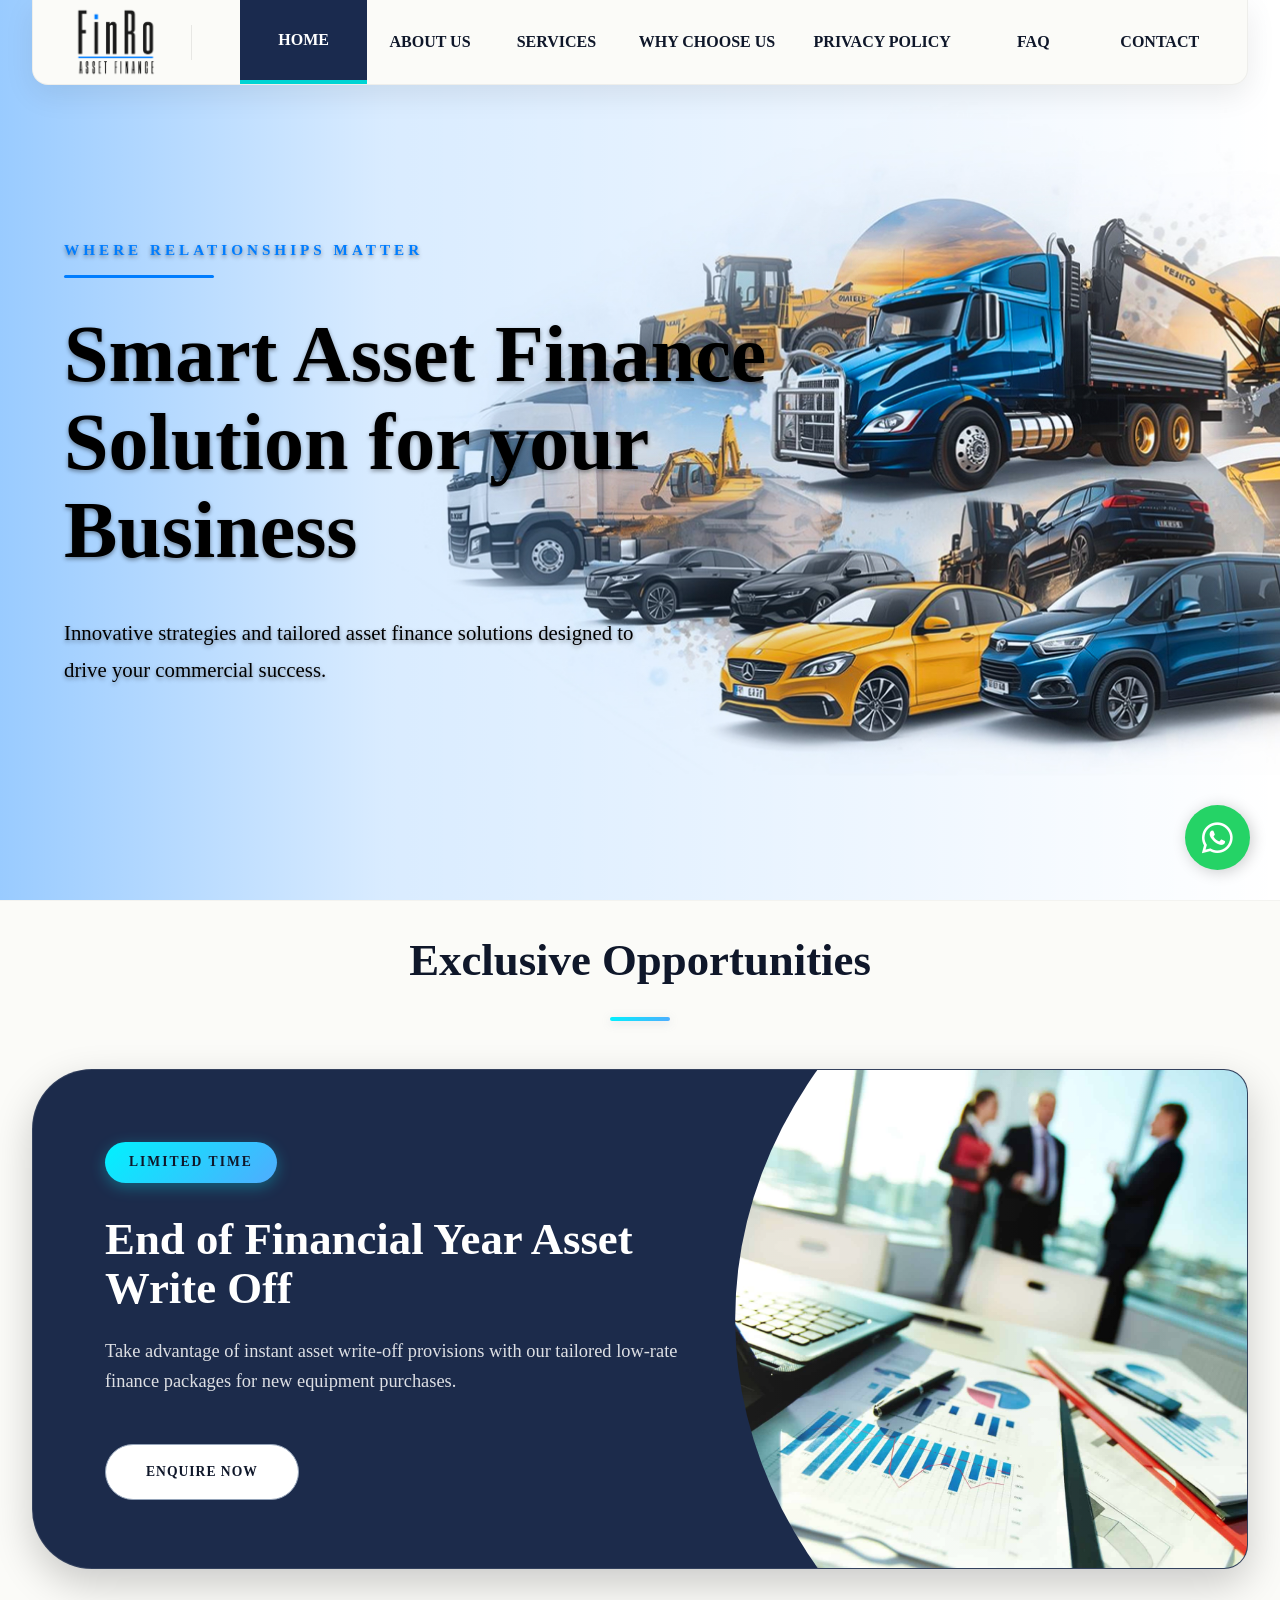
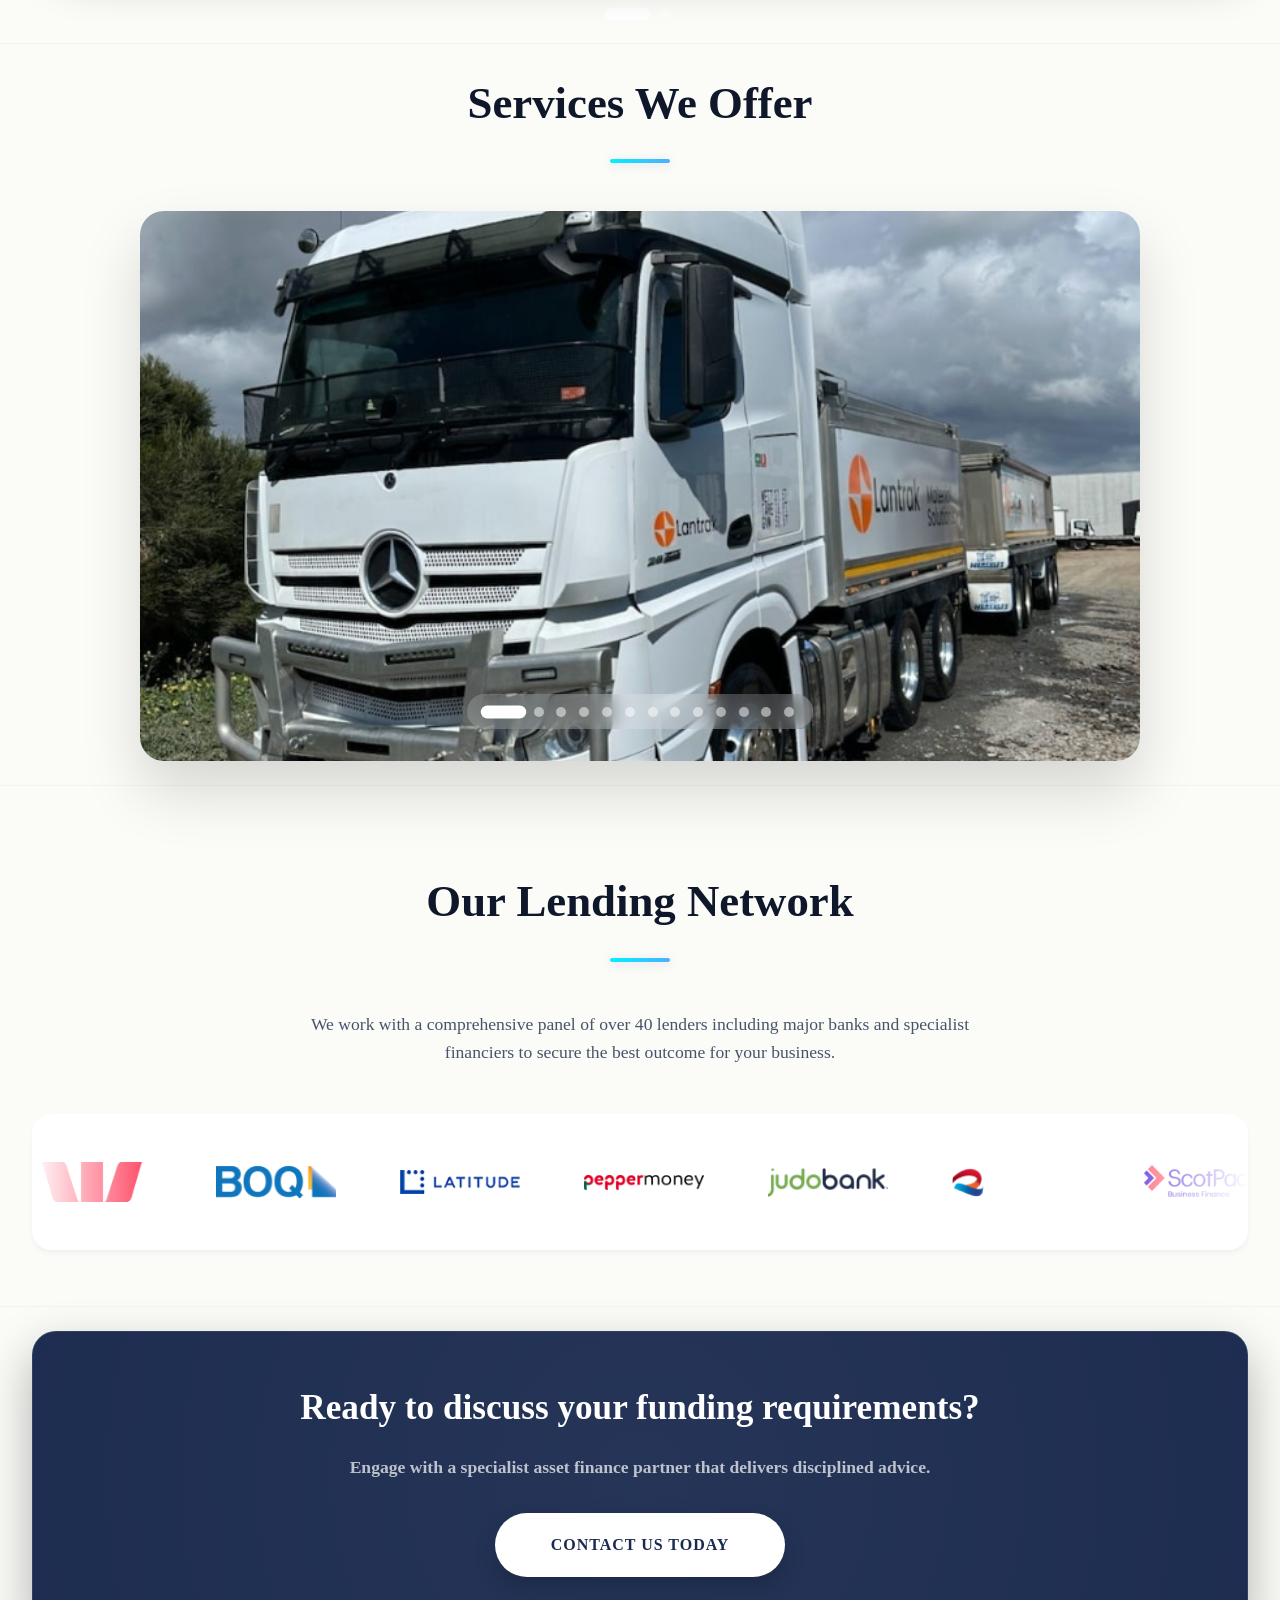
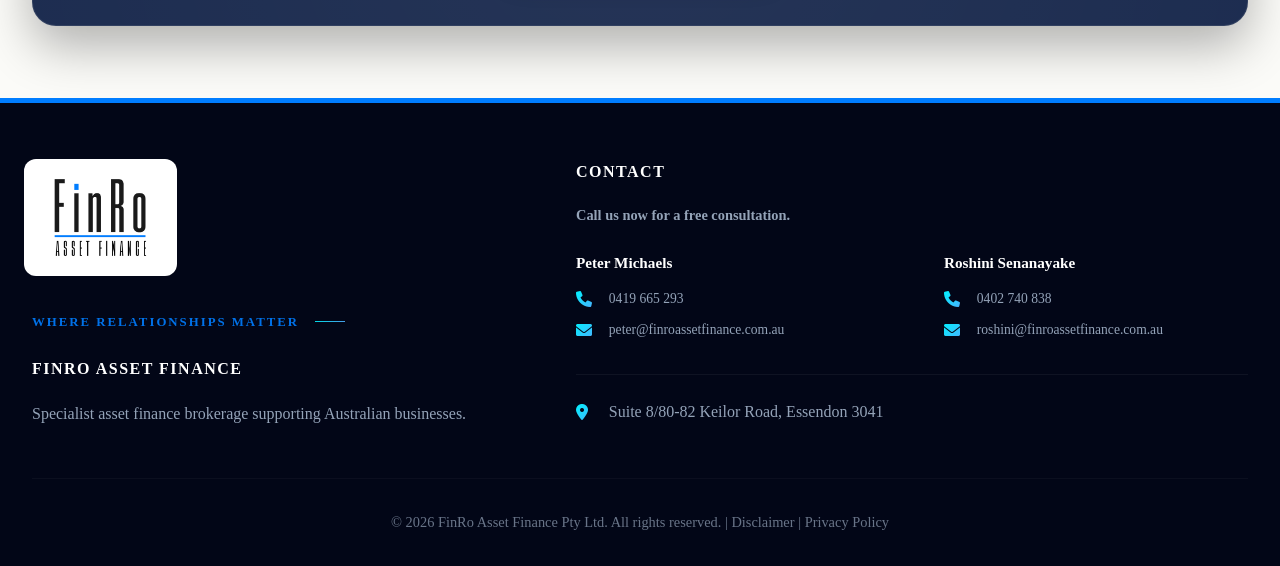
==== commit b1096c68: "Refactor HTML structure and styles for responsiveness Updated styles for hero section and improved m" ====
--- a/index.html
+++ b/index.html
@@ -19,29 +19,59 @@
             filter: none !important;
         }
 
-        .hero-eyebrow,
-        .hero-full-title,
-        .hero-full-title span,
-        .hero-full-description {
-            color: #000000 !important;
+        @media (min-width: 769px) {
+
+            .hero-eyebrow,
+            .hero-full-title,
+            .hero-full-title span,
+            .hero-full-description {
+                color: #000000 !important;
+            }
+
+            .hero-eyebrow {
+                color: #007dff !important;
+                display: flex !important;
+                flex-direction: column !important;
+                align-items: flex-start !important;
+                gap: 0 !important;
+            }
+
+            .hero-eyebrow::after {
+                content: '' !important;
+                flex-grow: 0 !important;
+                width: 150px !important;
+                height: 3px !important;
+                background: #007dff !important;
+                margin: 0.8rem 0 0 0 !important;
+                box-shadow: none !important;
+            }
         }
 
-        .hero-eyebrow {
-            color: #007dff !important;
-            display: flex !important;
-            flex-direction: column !important;
-            align-items: flex-start !important;
-            gap: 0 !important;
-        }
-
-        .hero-eyebrow::after {
-            content: '' !important;
-            flex-grow: 0 !important;
-            width: 150px !important;
-            height: 3px !important;
-            background: #007dff !important;
-            margin: 0.8rem 0 0 0 !important;
-            box-shadow: none !important;
+        @media (max-width: 768px) {
+            .hero-eyebrow {
+                color: #007dff !important;
+                display: flex !important;
+                flex-direction: column !important;
+                align-items: center !important;
+                gap: 0 !important;
+                text-align: center !important;
+            }
+
+            .hero-eyebrow::after {
+                content: '' !important;
+                flex-grow: 0 !important;
+                width: 100px !important;
+                height: 3px !important;
+                background: #007dff !important;
+                margin: 0.8rem auto 0 auto !important;
+                box-shadow: none !important;
+            }
+
+            .hero-full-title,
+            .hero-full-title span,
+            .hero-full-description {
+                color: #ffffff !important;
+            }
         }
     </style>
 </head>
@@ -187,6 +217,15 @@
             <h2 class="section-title">Services We Offer</h2>
             <div class="services-carousel-container">
                 <div class="services-slide active">
+                    <img src="images/truck-1.jpg" alt="Heavy Haulage Truck">
+                </div>
+                <div class="services-slide">
+                    <img src="images/truck-2.jpg" alt="Commercial Semi-Trailer">
+                </div>
+                <div class="services-slide">
+                    <img src="images/truck-3.jpg" alt="Logistics Fleet Truck">
+                </div>
+                <div class="services-slide">
                     <img src="images/services/WhatsApp Image 2026-03-05 at 1.41.58 PM.jpeg"
                         alt="Commercial Bus Finance">
                 </div>
@@ -333,4 +372,4 @@
     <script src="script.js"></script>
 </body>
 
-</html>+</html>
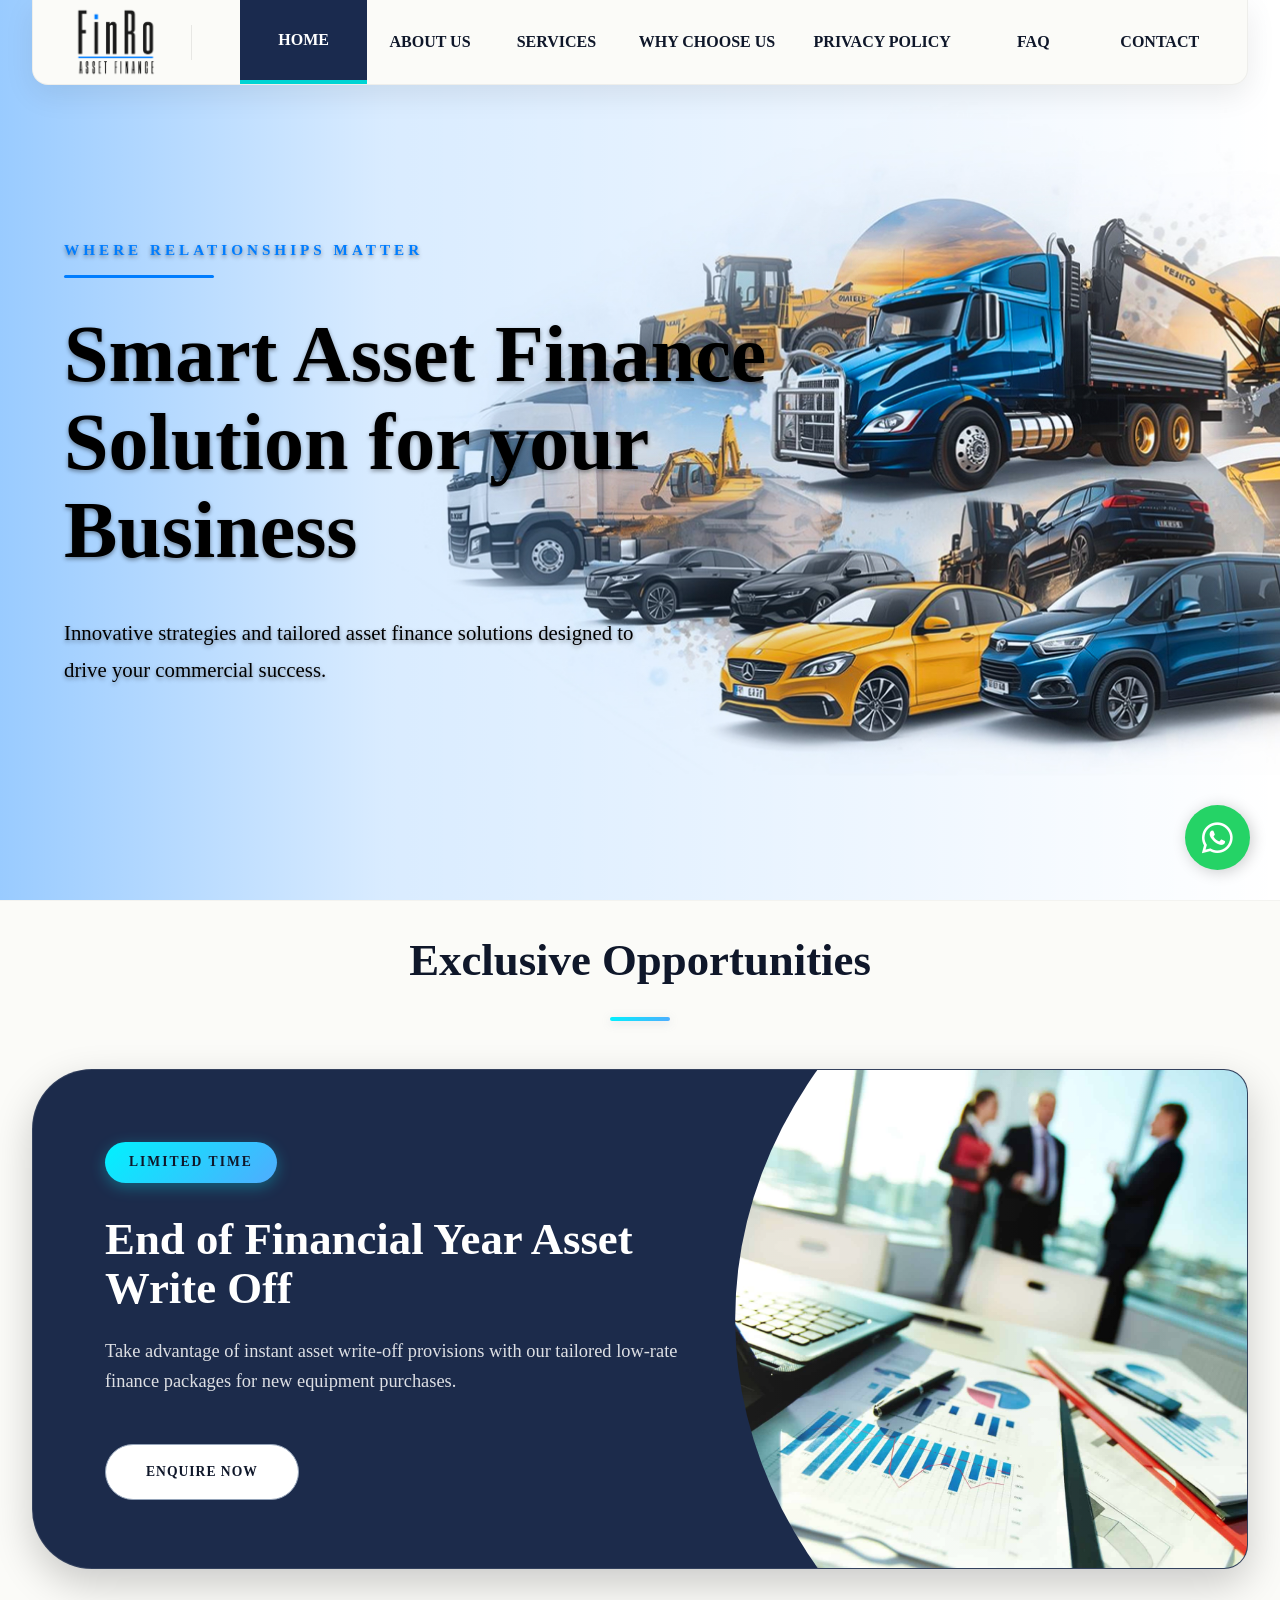
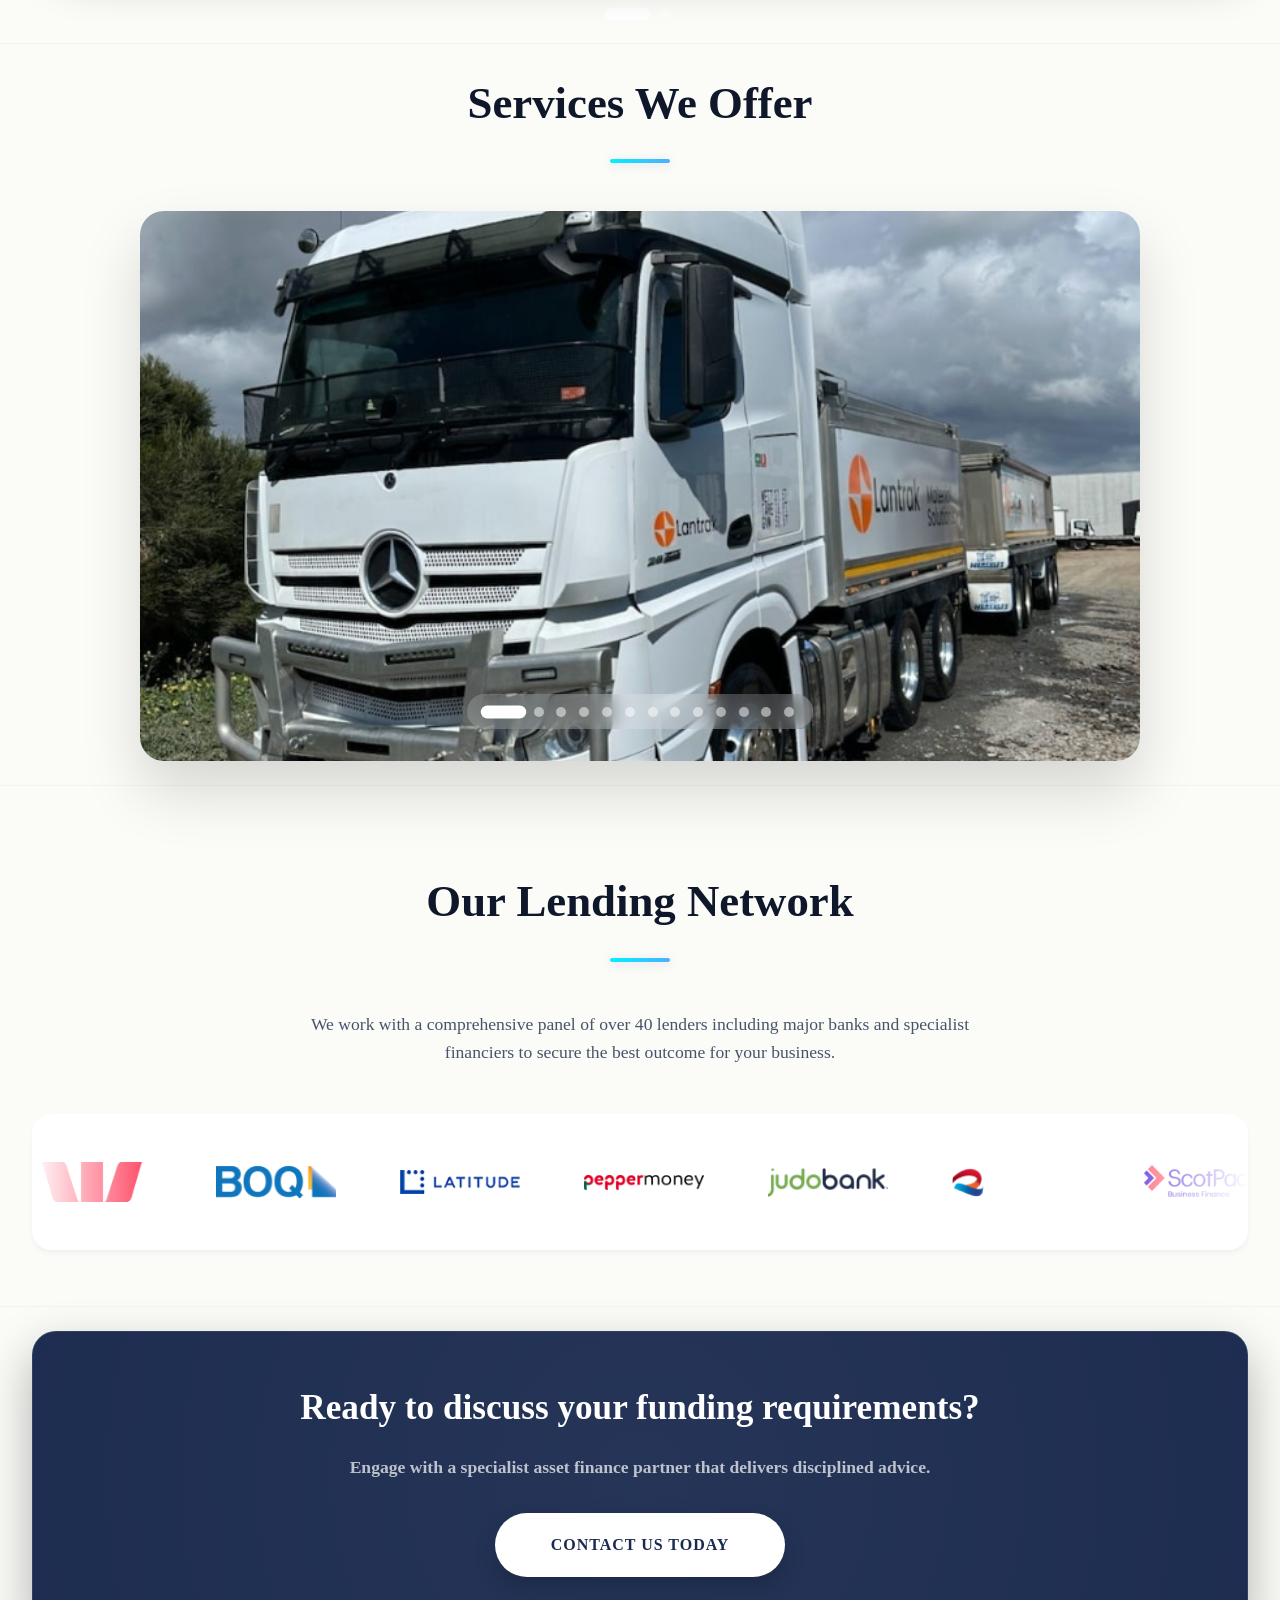
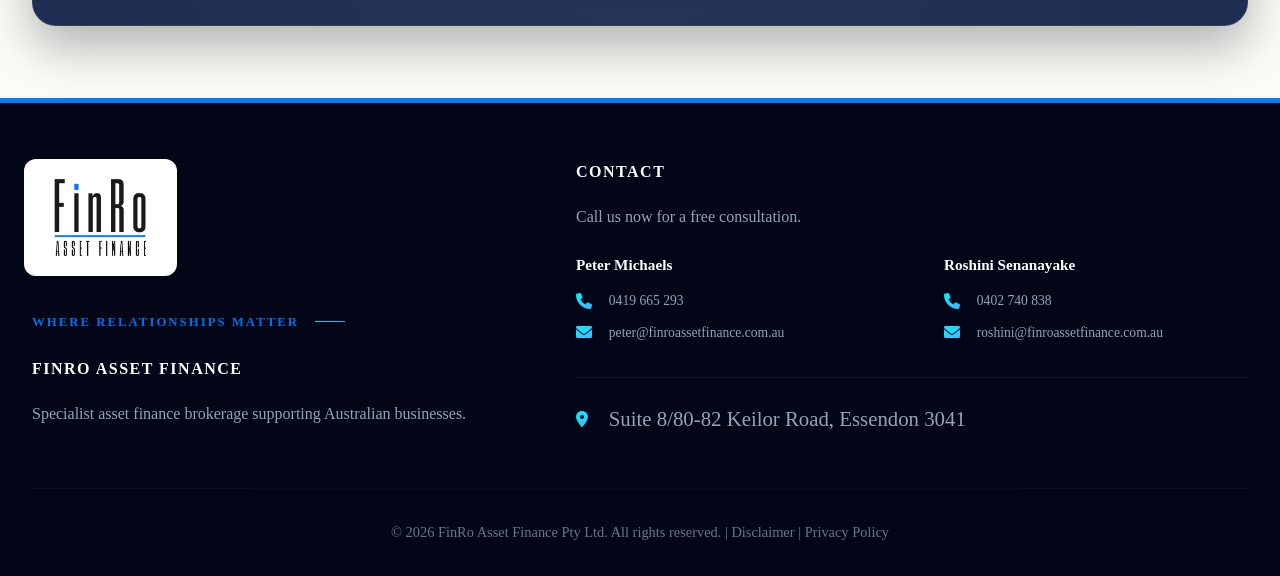
==== commit 040c666c: "Update index.html" ====
--- a/index.html
+++ b/index.html
@@ -338,7 +338,8 @@
                 </div>
                 <div class="footer-col">
                     <h4>Contact</h4>
-                    <p style="font-size: 0.9rem; margin-bottom: 1rem; color: #94A3B8; font-weight: 700;">Call us now for
+                    <p class="footer-cta-text">Call us now
+                        for
                         a free consultation.</p>
                     <div class="footer-contact-grid">
                         <div class="footer-contact-member">
--- a/styles.css
+++ b/styles.css
@@ -555,20 +555,21 @@
 }
 
 .footer-links li {
-    margin-bottom: 0.8rem;
-    display: flex;
-    gap: 0.8rem;
+    margin-bottom: 1.2rem;
+    display: flex;
+    gap: 1.2rem;
     align-items: center;
     white-space: nowrap;
+    font-size: 1.3rem;
 }
 
 .footer-links i {
-    font-size: 1rem;
+    font-size: 2rem;
     background: var(--electric-blue-gradient);
     -webkit-background-clip: text;
     background-clip: text;
     -webkit-text-fill-color: transparent;
-    width: 20px;
+    width: 40px;
 }
 
 .footer-contact-grid {
@@ -580,14 +581,14 @@
 
 .footer-contact-member h5 {
     color: white;
-    margin-bottom: 0.8rem;
-    font-size: 0.95rem;
+    margin-bottom: 1.2rem;
+    font-size: 1.5rem;
     font-weight: 700;
 }
 
 .footer-contact-member ul li {
-    margin-bottom: 0.6rem;
-    font-size: 0.85rem;
+    margin-bottom: 1rem;
+    font-size: 1.6rem;
 }
 
 .copyright {
@@ -6253,10 +6254,22 @@
 
 /* 16. Success Stories (Testimonials) */
 .testimonial-grid {
-    display: grid;
-    grid-template-columns: repeat(auto-fit, minmax(300px, 1fr));
-    gap: 2.5rem;
+    display: flex !important;
+    overflow-x: auto !important;
+    scroll-snap-type: x mandatory;
+    scroll-behavior: smooth;
+    gap: 2rem;
+    padding: 1rem 0 3rem;
     margin-top: 3rem;
+    scrollbar-width: none;
+    /* Firefox */
+    -ms-overflow-style: none;
+    /* IE/Edge */
+}
+
+.testimonial-grid::-webkit-scrollbar {
+    display: none;
+    /* Chrome/Safari/Webkit */
 }
 
 .testimonial-card {
@@ -6267,6 +6280,8 @@
     border: 1px solid rgba(0, 125, 255, 0.08);
     border-radius: var(--border-radius);
     transition: all 0.4s ease;
+    flex: 0 0 450px;
+    scroll-snap-align: center;
 }
 
 .testimonial-card:hover {
@@ -6296,27 +6311,8 @@
 
 /* Mobile Horizontal Scroll for Testimonials */
 @media (max-width: 768px) {
-    .testimonial-grid {
-        display: flex !important;
-        overflow-x: auto !important;
-        scroll-snap-type: x mandatory;
-        gap: 1.5rem;
-        padding: 1rem 1rem 3rem;
-        margin: 0 -1rem;
-        scrollbar-width: none;
-        /* Firefox */
-        -ms-overflow-style: none;
-        /* IE/Edge */
-    }
-
-    .testimonial-grid::-webkit-scrollbar {
-        display: none;
-        /* Chrome/Safari/Webkit */
-    }
-
     .testimonial-card {
         flex: 0 0 85%;
-        scroll-snap-align: center;
         padding: 3rem 2rem !important;
         box-shadow: 0 15px 35px rgba(0, 125, 255, 0.08);
     }
@@ -6589,9 +6585,31 @@
         padding-left: 0 !important;
     }
 
+    .footer-contact-grid .footer-links li:first-child {
+        font-size: 1.5rem !important;
+        font-weight: 700 !important;
+        margin-bottom: 0.5rem !important;
+    }
+
     .footer-links li {
         justify-content: center !important;
         width: 100% !important;
+        font-size: 1.1rem !important;
+        white-space: normal !important;
+        text-align: center !important;
+    }
+
+    .footer-contact-member h5 {
+        font-size: 1.2rem !important;
+    }
+
+    .footer-links i {
+        font-size: 1.3rem !important;
+        width: auto !important;
+        min-width: 30px;
+        display: inline-flex;
+        align-items: center;
+        justify-content: center;
     }
 
     .copyright {
@@ -6969,4 +6987,4 @@
     .section-title {
         font-size: 1.8rem !important;
     }
-}+}
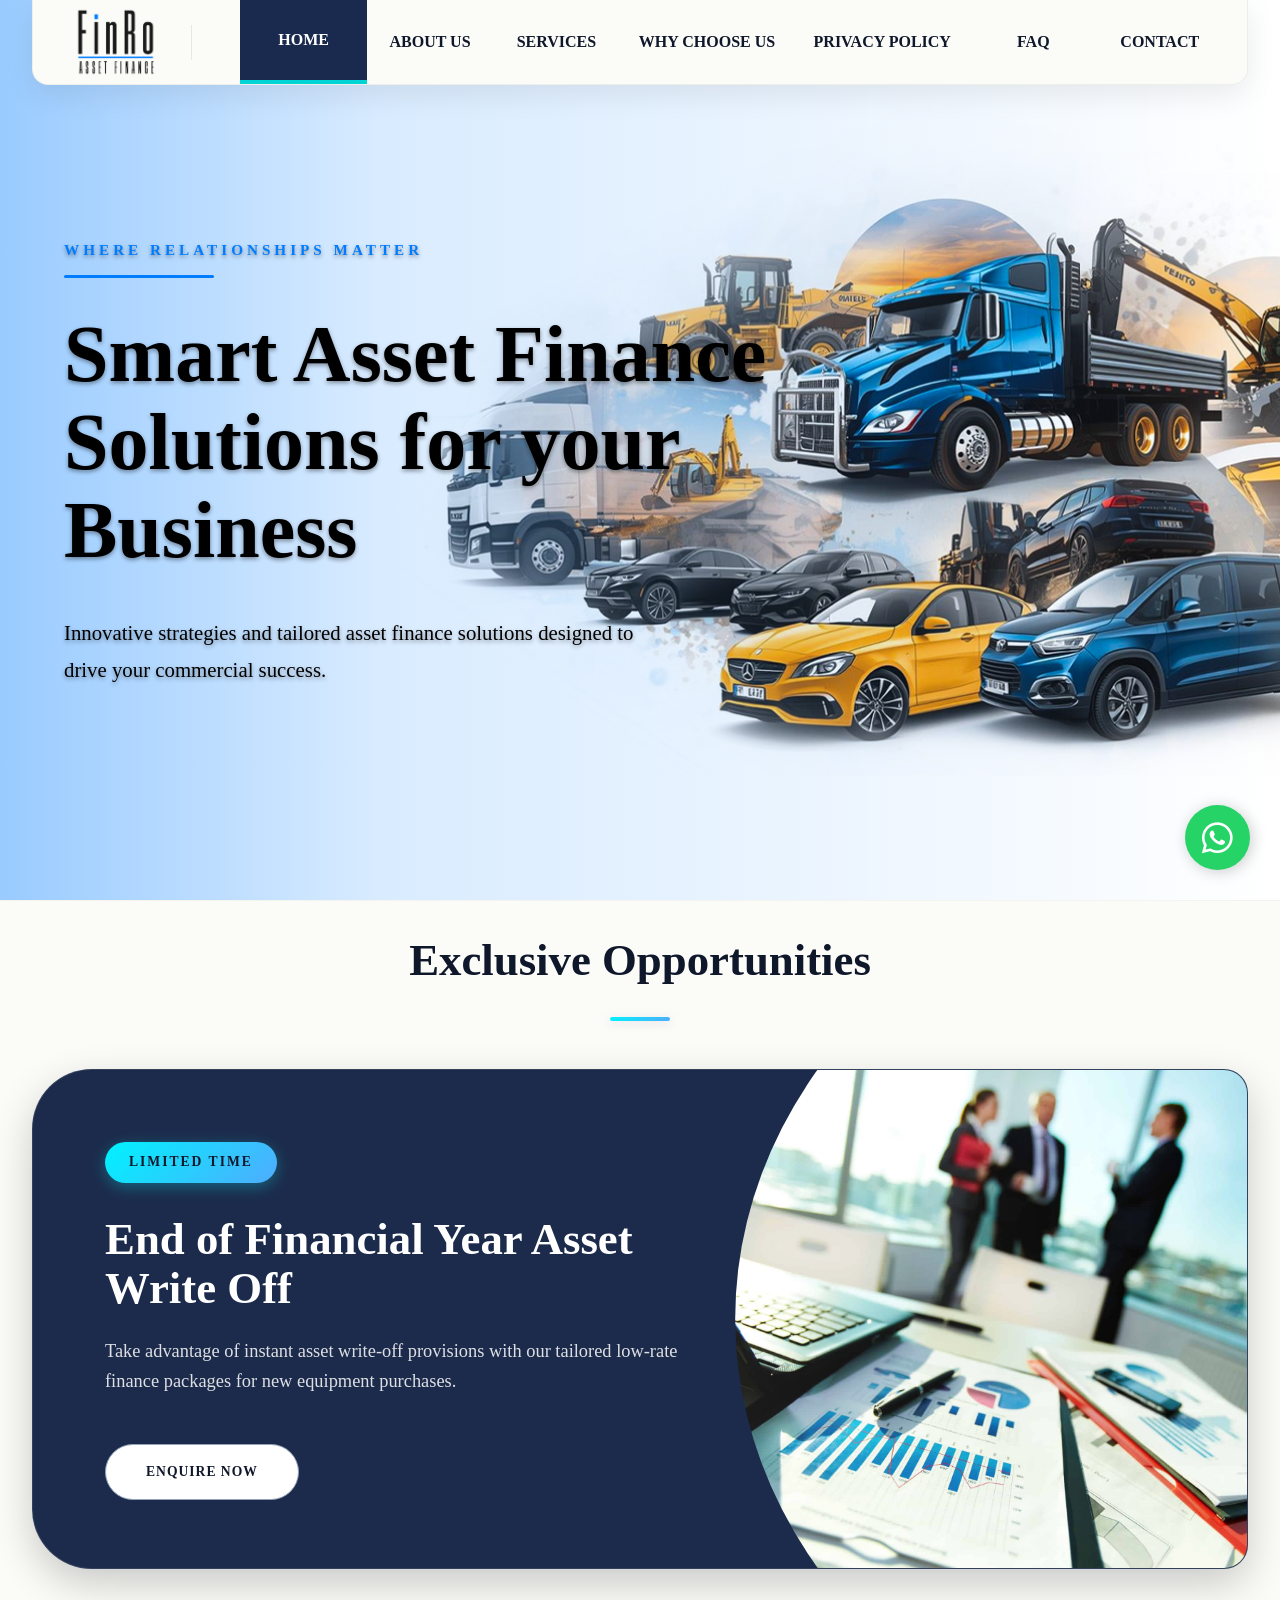
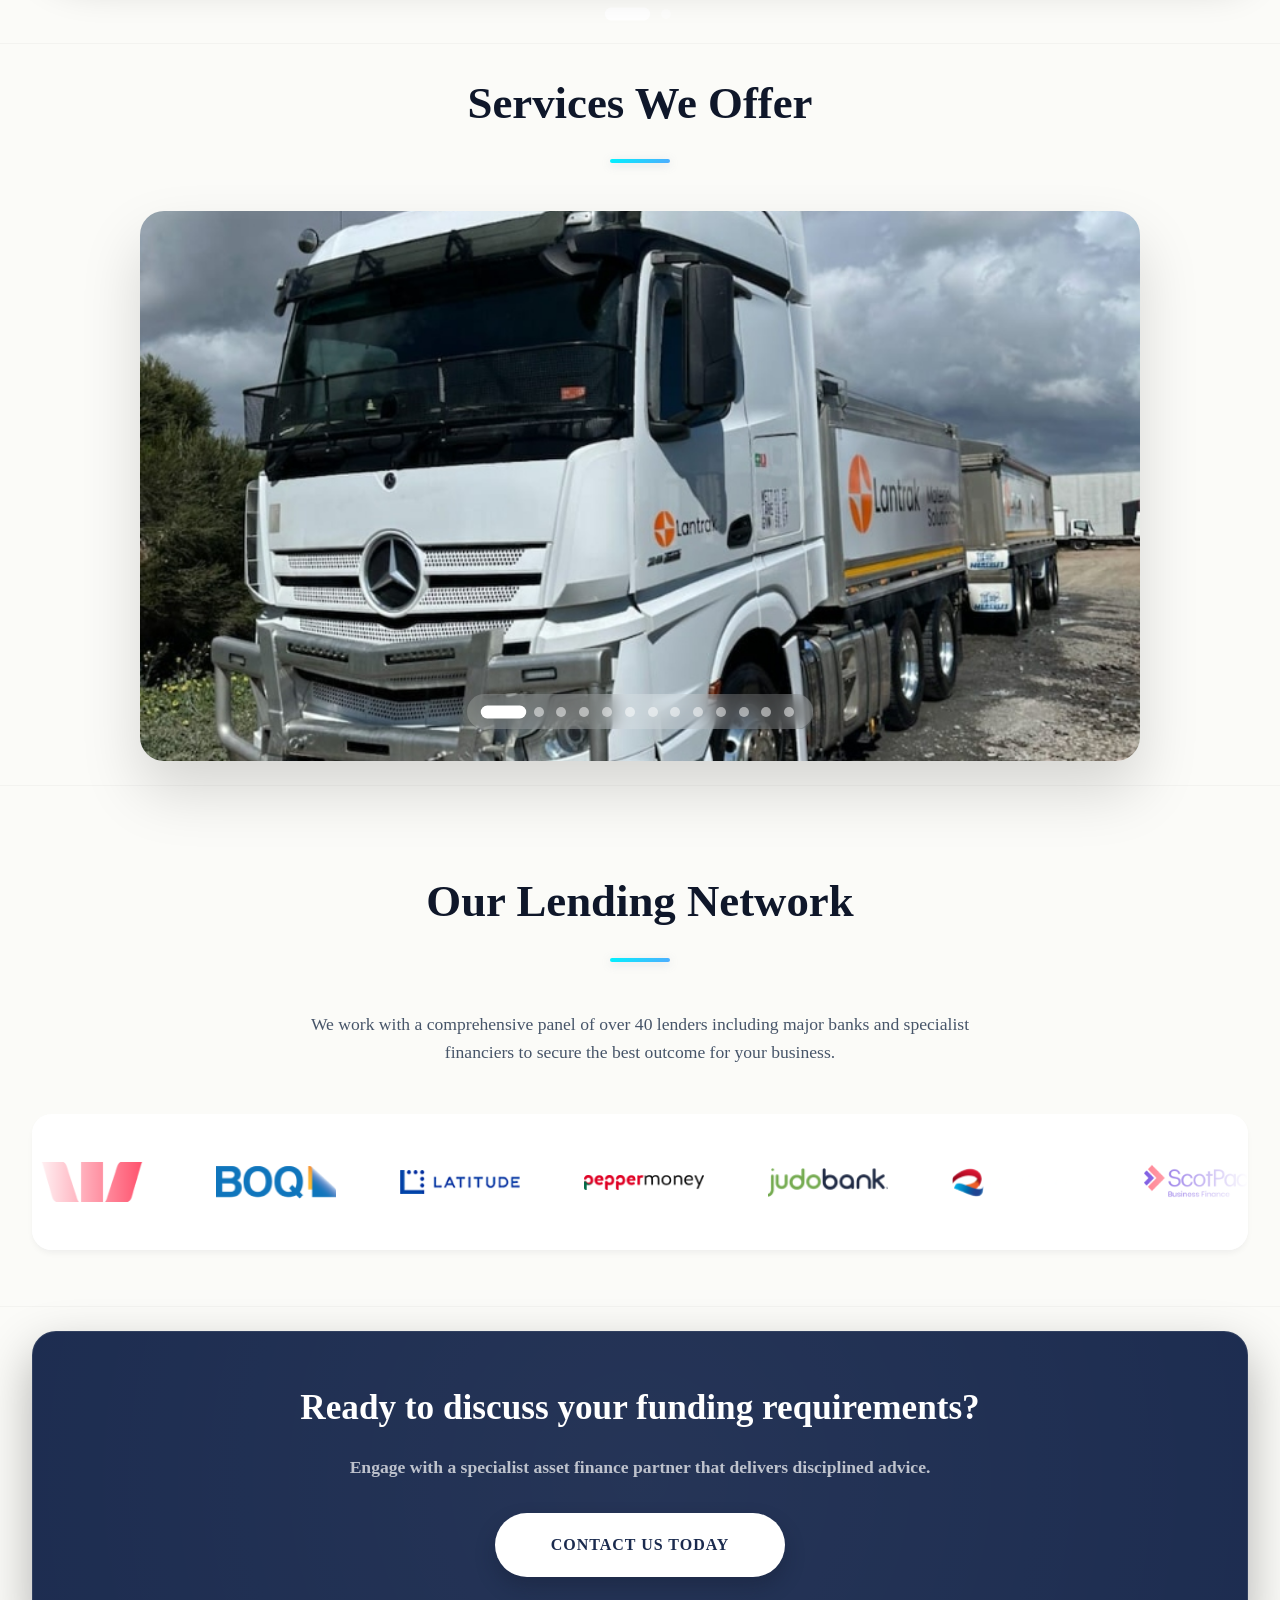
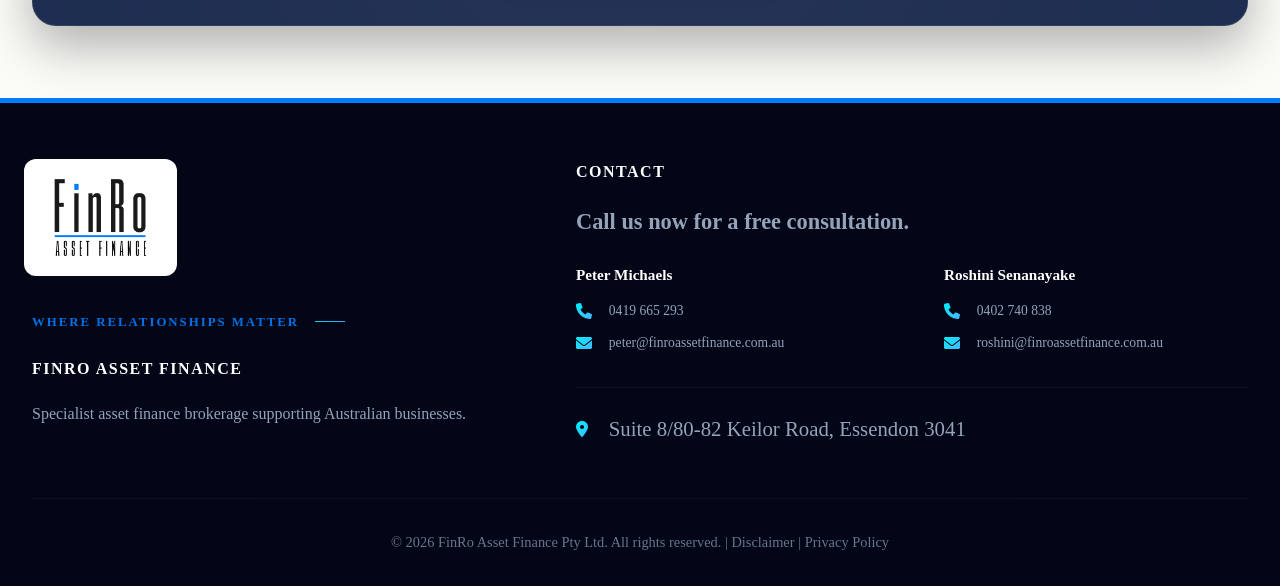
==== commit c273d9f2: "Update index.html" ====
--- a/index.html
+++ b/index.html
@@ -142,7 +142,7 @@
                 <span class="hero-eyebrow">Where Relationships Matter</span>
                 <h1 class="hero-full-title">
                     Smart Asset Finance <br>
-                    <span>Solution for your Business</span>
+                    <span>Solutions for your Business</span>
                 </h1>
                 <p class="hero-full-description">
                     Innovative strategies and tailored asset finance solutions designed to drive your commercial
--- a/styles.css
+++ b/styles.css
@@ -6988,3 +6988,84 @@
         font-size: 1.8rem !important;
     }
 }
+
+/* Premium Contact Section */
+.premium-contact-cta {
+    background-color: #020617;
+    padding: 8rem 2rem;
+    text-align: center;
+    color: #ffffff;
+}
+
+.premium-brand {
+    font-family: var(--font-heading);
+    font-size: 2.2rem;
+    font-weight: 700;
+    text-transform: uppercase;
+    letter-spacing: 4px;
+    margin-bottom: 2rem;
+    color: #ffffff;
+}
+
+.premium-subtext {
+    font-size: 1.25rem;
+    color: #94a3b8;
+    max-width: 600px;
+    margin: 0 auto 5rem auto;
+    line-height: 1.6;
+}
+
+.premium-contact-label {
+    font-size: 1.25rem;
+    font-weight: 700;
+    color: var(--accent-color);
+    text-transform: uppercase;
+    letter-spacing: 4px;
+    margin-bottom: 2.5rem;
+}
+
+.premium-cta-text {
+    font-family: var(--font-heading);
+    font-size: 2.8rem;
+    font-weight: 700;
+    color: #ffffff;
+    max-width: 800px;
+    margin: 0 auto;
+    line-height: 1.2;
+}
+
+@media (max-width: 768px) {
+    .premium-contact-cta {
+        padding: 6rem 1.5rem;
+    }
+
+    .premium-brand {
+        font-size: 1.8rem;
+        letter-spacing: 2px;
+    }
+
+    .premium-subtext {
+        font-size: 1.1rem;
+        margin-bottom: 4rem;
+    }
+
+    .premium-cta-text {
+        font-size: 2rem;
+    }
+}
+
+/* Added for footer consultation text alignment */
+.footer-cta-text {
+    font-size: 1.4rem;
+    margin-bottom: 1.5rem;
+    color: #94A3B8;
+    font-weight: 700;
+}
+
+@media (max-width: 768px) {
+    .footer-cta-text {
+        font-size: 1rem !important;
+        font-weight: 400 !important;
+        margin-bottom: 0 !important;
+    }
+}
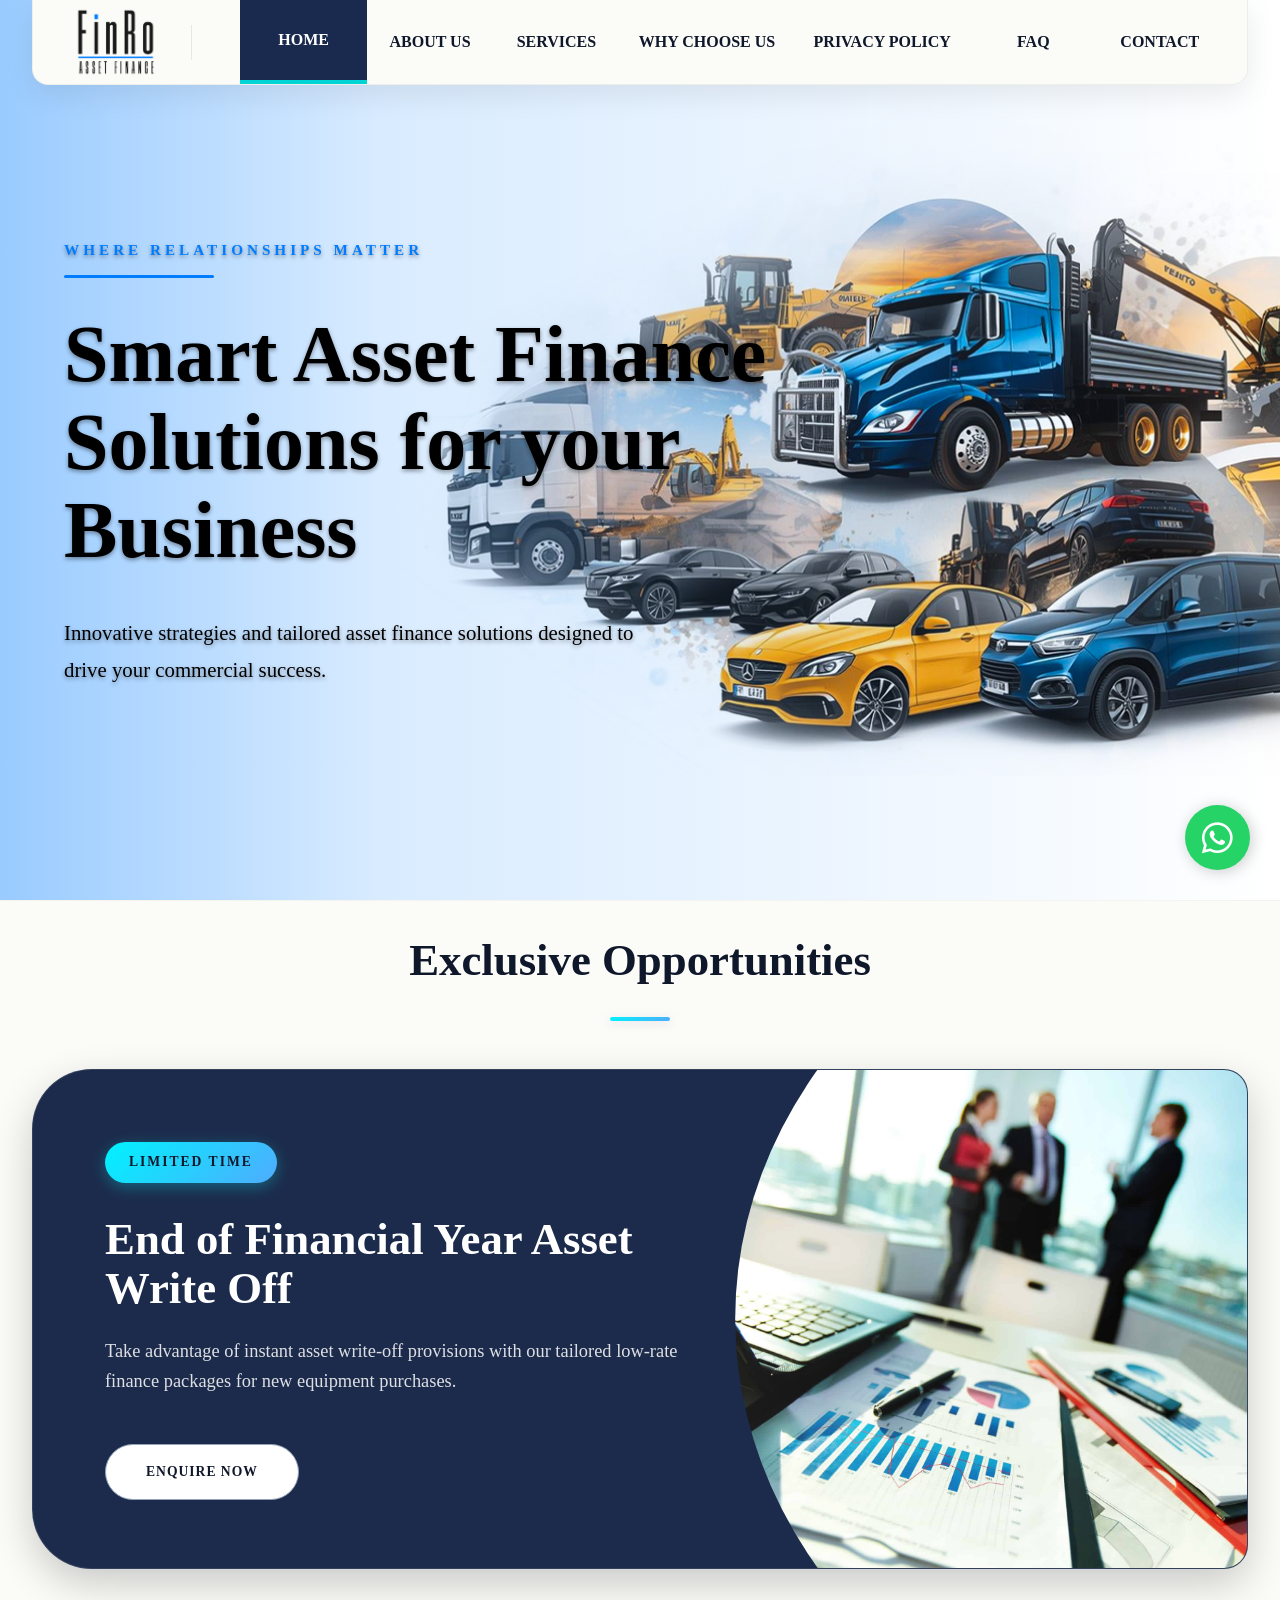
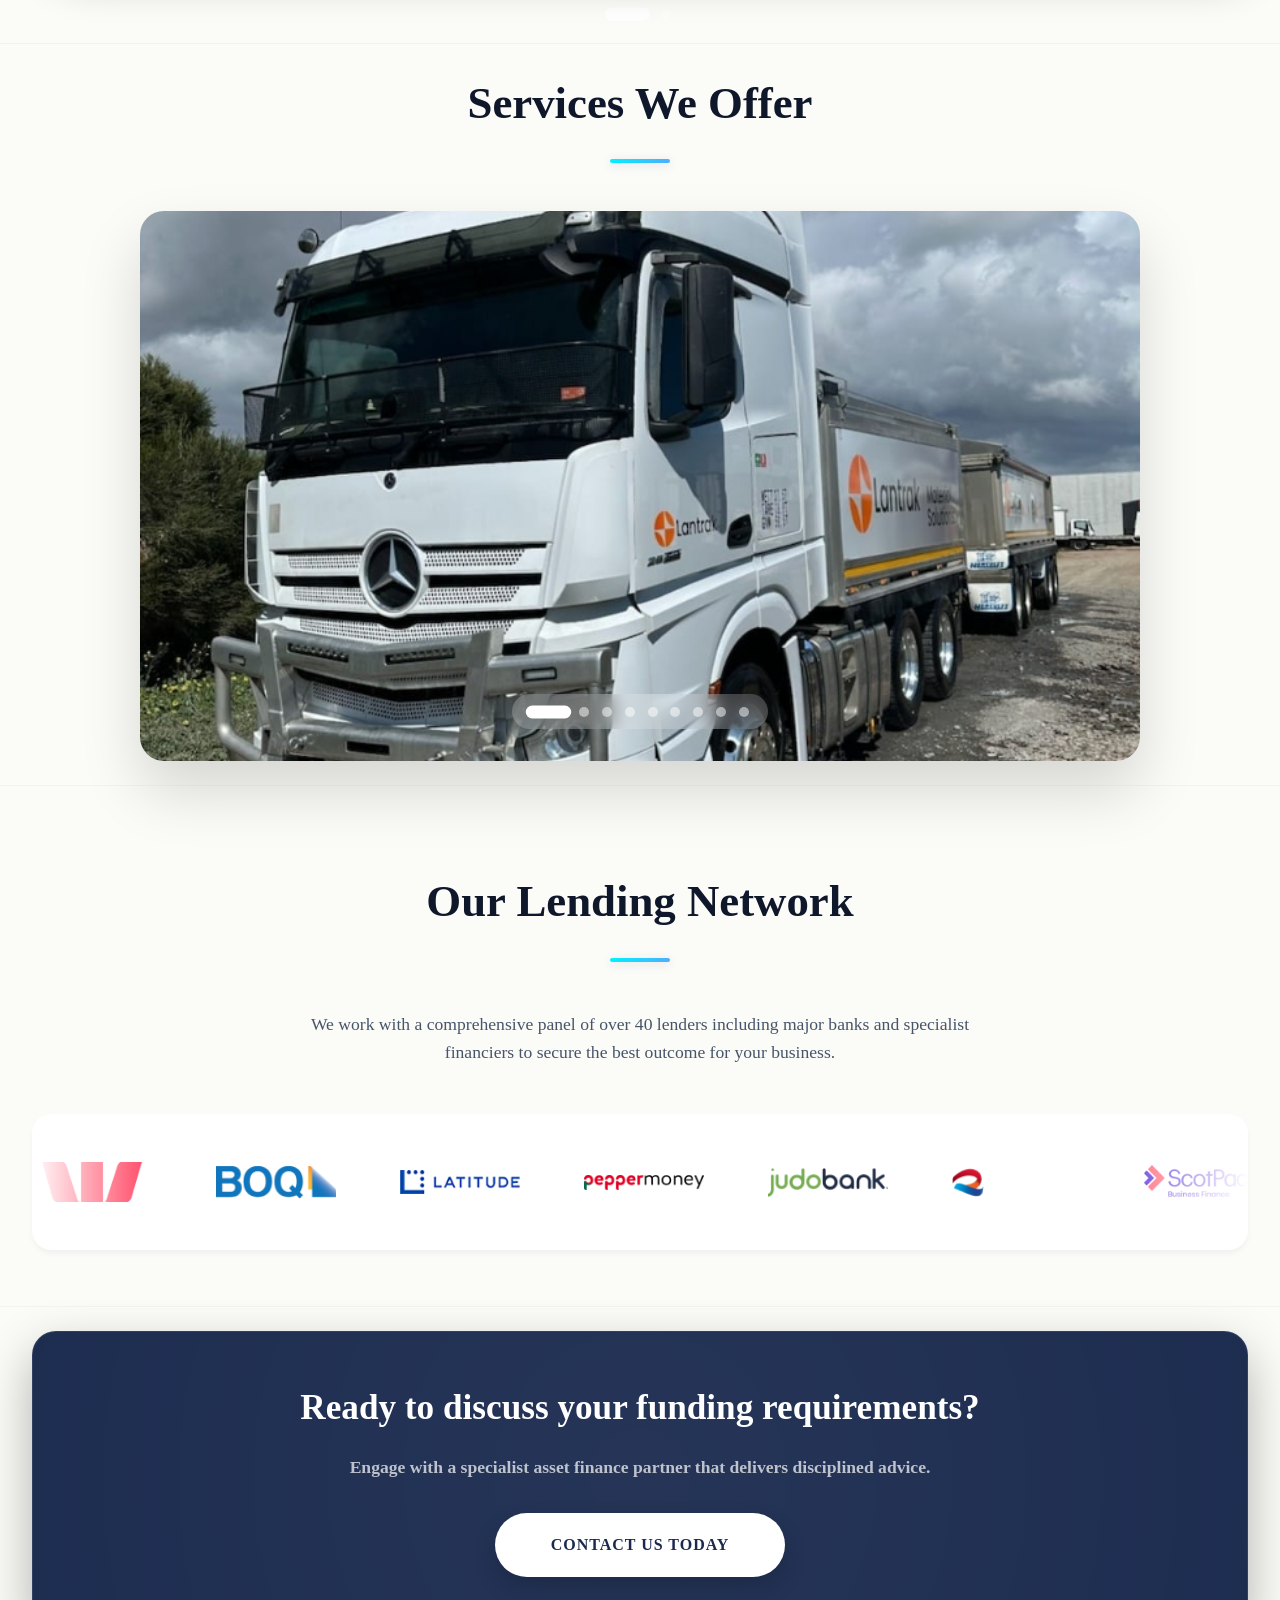
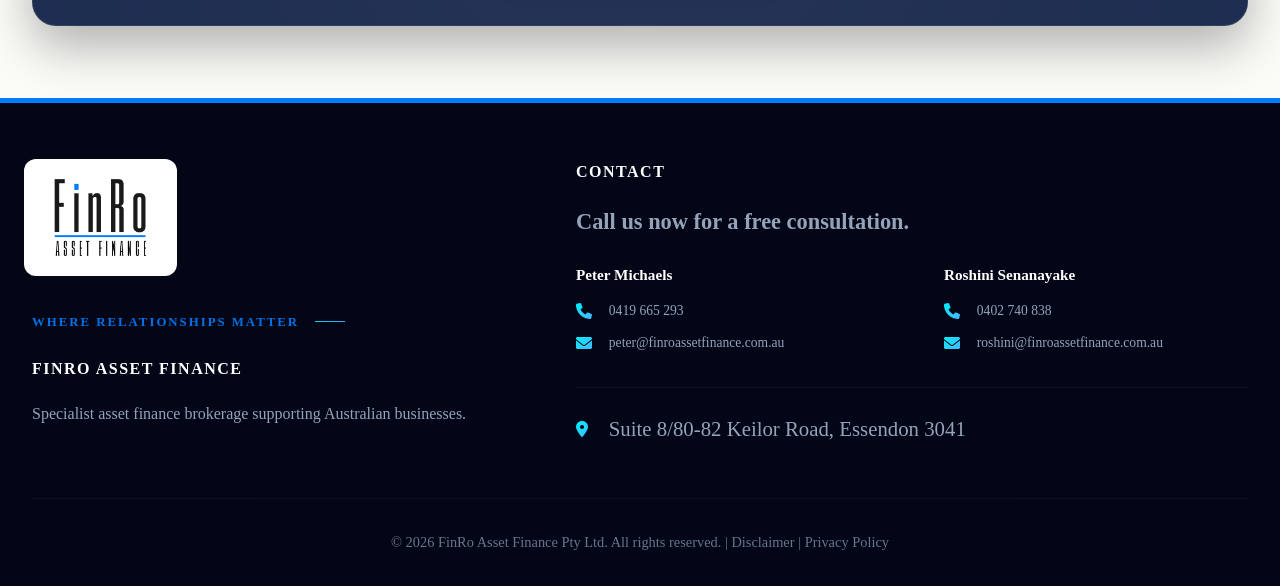
==== commit 0aa0f274: "Update index.html" ====
--- a/index.html
+++ b/index.html
@@ -226,18 +226,7 @@
                     <img src="images/truck-3.jpg" alt="Logistics Fleet Truck">
                 </div>
                 <div class="services-slide">
-                    <img src="images/services/WhatsApp Image 2026-03-05 at 1.41.58 PM.jpeg"
-                        alt="Commercial Bus Finance">
-                </div>
-                <div class="services-slide">
-                    <img src="images/services/WhatsApp Image 2026-03-05 at 1.41.58 PM (1).jpeg"
-                        alt="Construction Machinery">
-                </div>
-                <div class="services-slide">
-                    <img src="images/services/WhatsApp Image 2026-03-05 at 1.41.58 PM (2).jpeg" alt="Medical Equipment">
-                </div>
-                <div class="services-slide">
-                    <img src="images/services/WhatsApp Image 2026-03-05 at 1.41.59 PM.jpeg" alt="Heavy Truck Finance">
+                    <img src="images/services/truck_replacement.png" alt="Modern Commercial Heavy Vehicle">
                 </div>
                 <div class="services-slide">
                     <img src="images/services/WhatsApp Image 2026-03-05 at 1.41.59 PM (1).jpeg"
@@ -252,10 +241,6 @@
                 </div>
                 <div class="services-slide">
                     <img src="images/services/WhatsApp Image 2026-03-05 at 1.42.00 PM.jpeg" alt="Healthcare Technology">
-                </div>
-                <div class="services-slide">
-                    <img src="images/services/WhatsApp Image 2026-03-05 at 1.42.00 PM (1).jpeg"
-                        alt="Public Transport Solutions">
                 </div>
                 <div class="services-slide">
                     <img src="images/services/WhatsApp Image 2026-03-05 at 1.42.00 PM (2).jpeg"
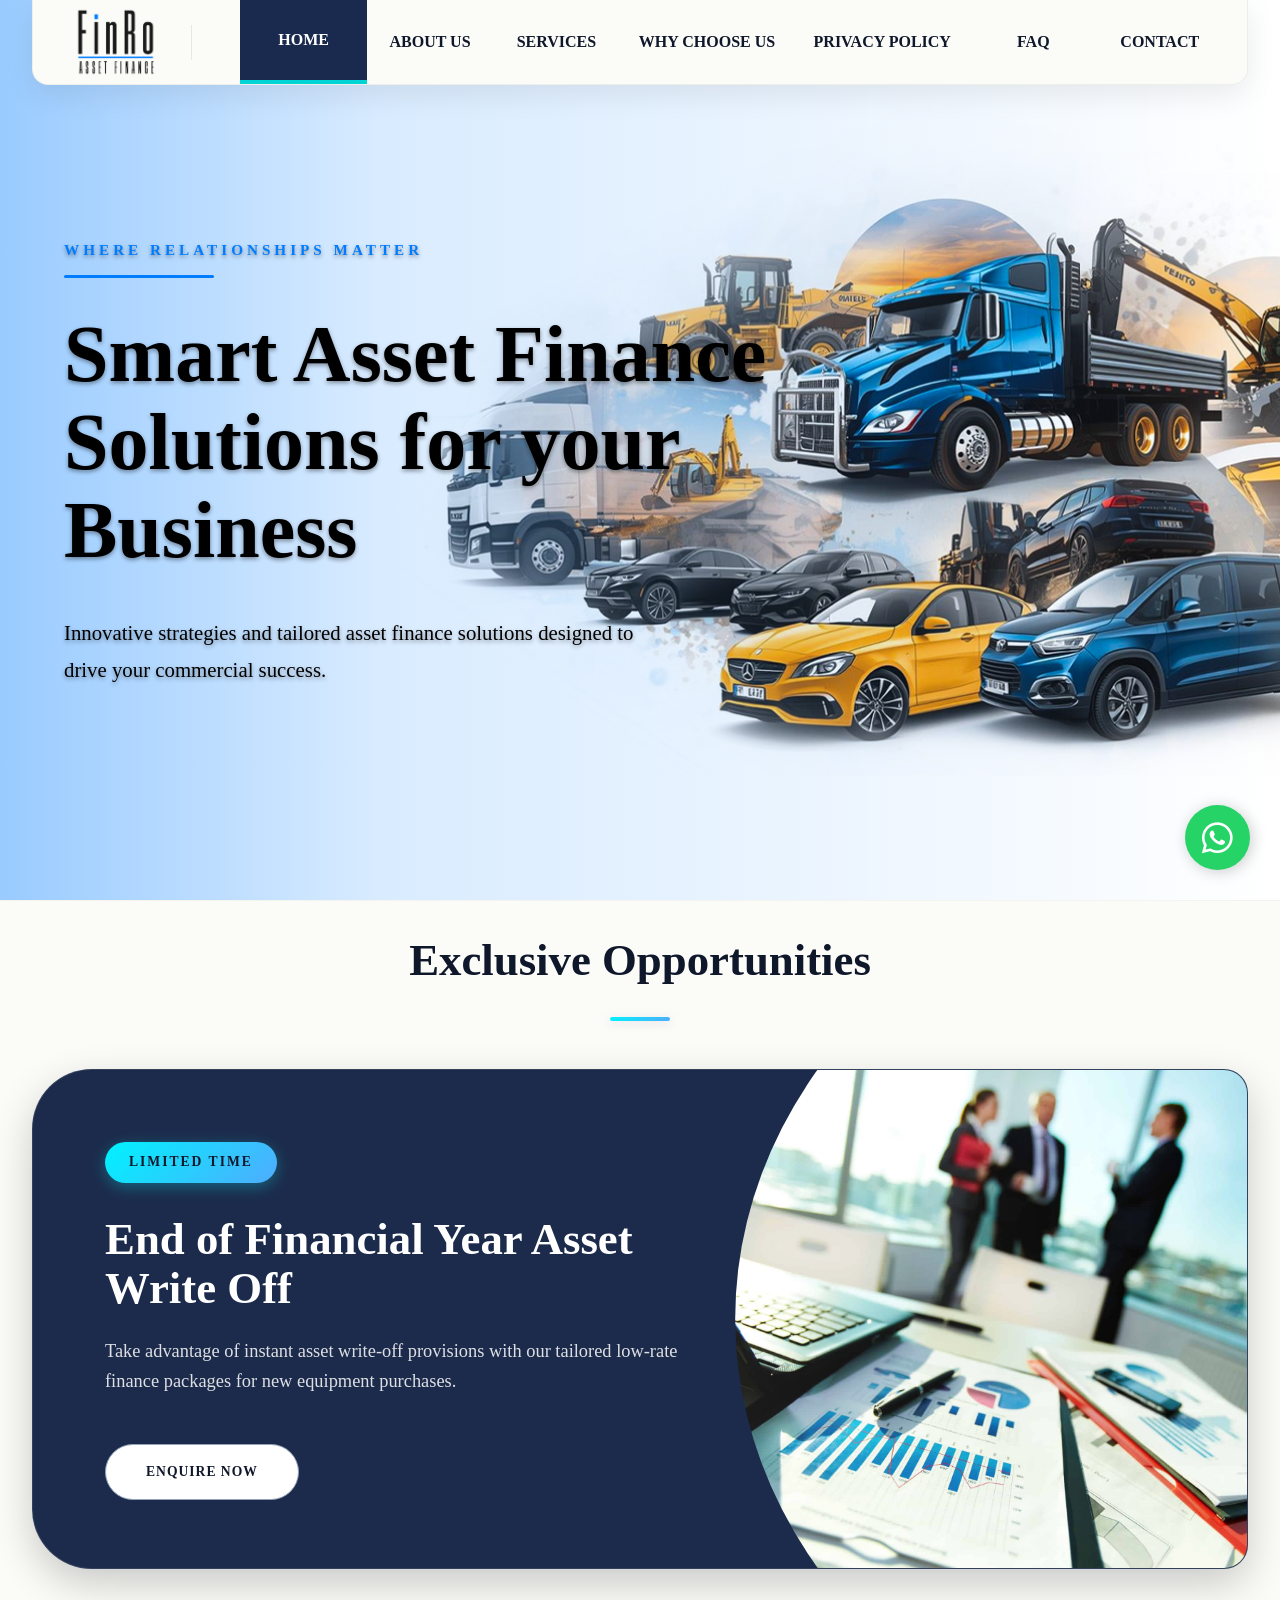
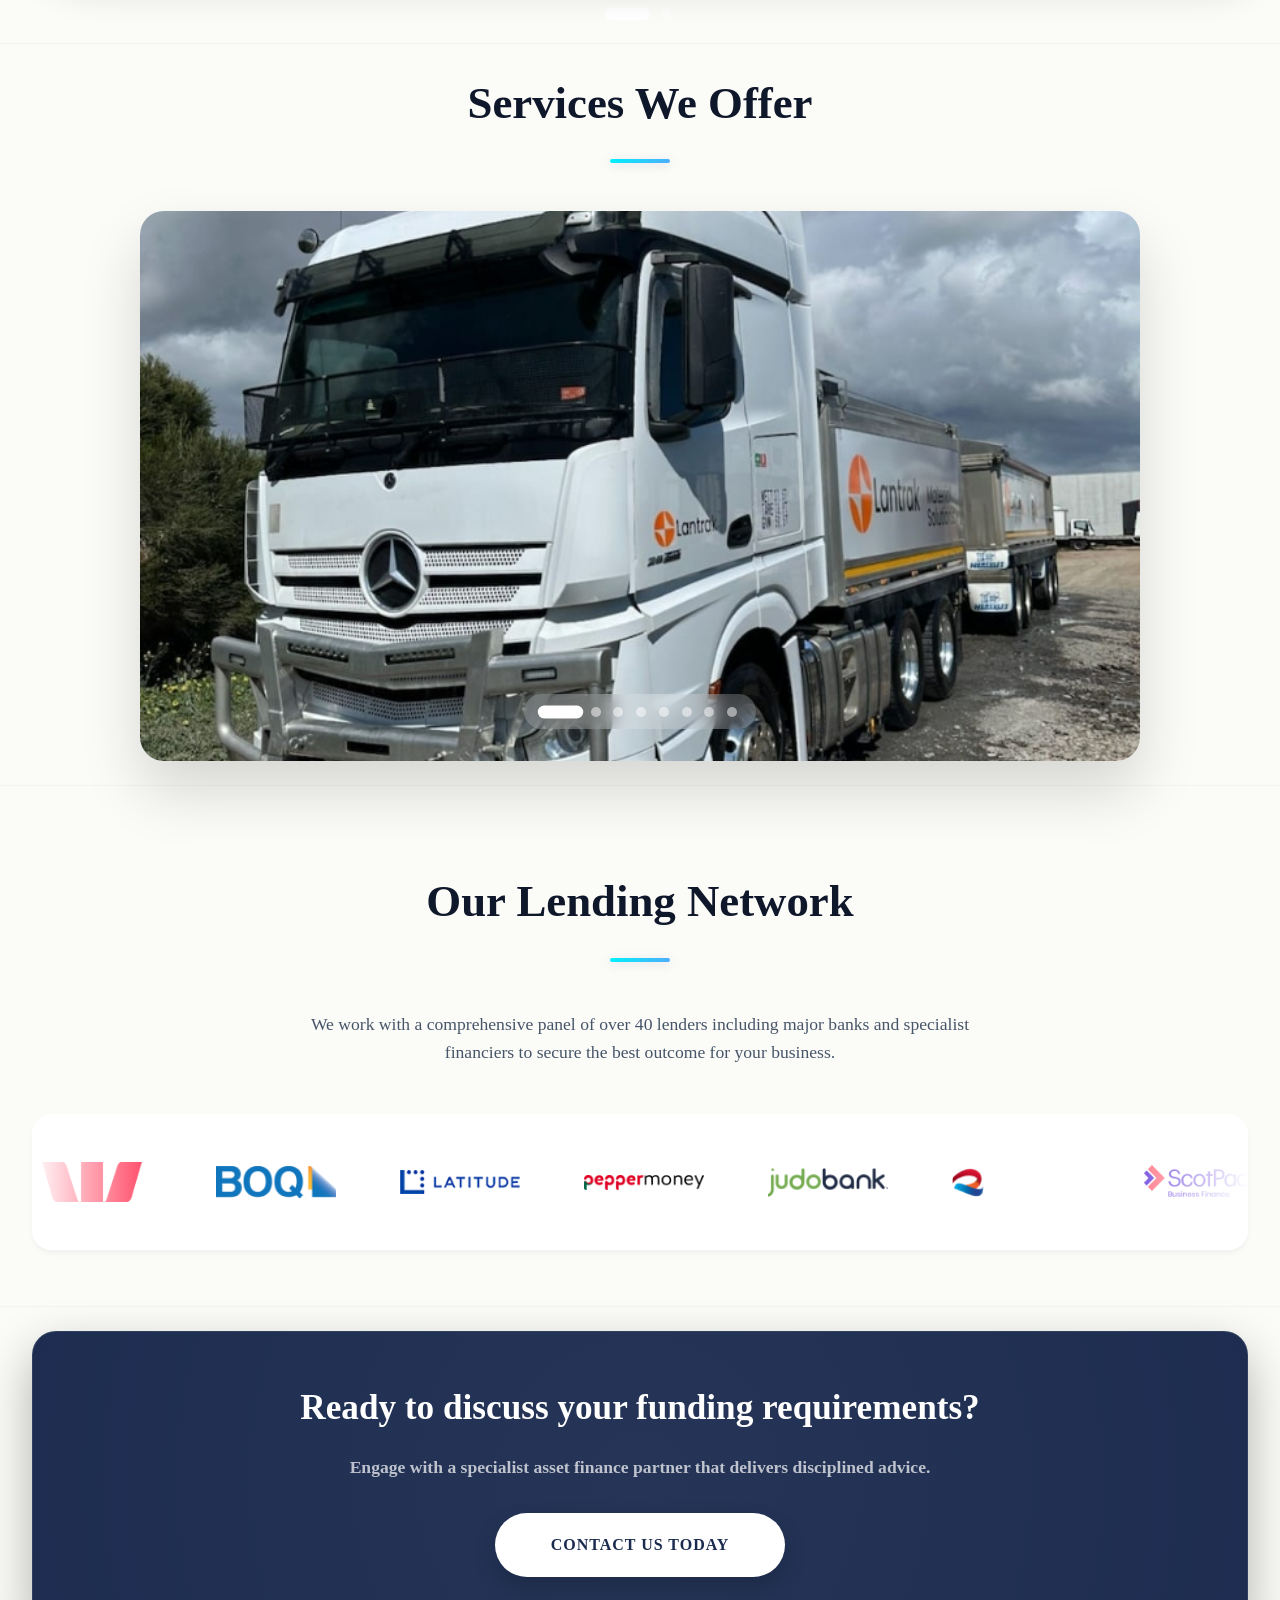
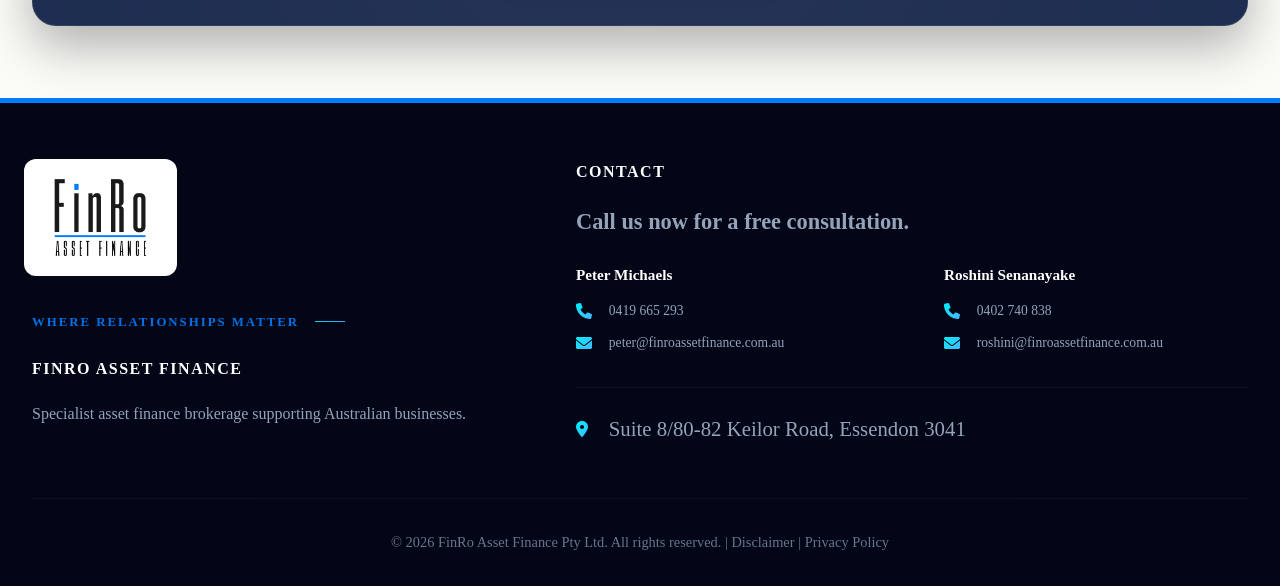
==== commit ae2c085f: "Update index.html" ====
--- a/index.html
+++ b/index.html
@@ -225,9 +225,7 @@
                 <div class="services-slide">
                     <img src="images/truck-3.jpg" alt="Logistics Fleet Truck">
                 </div>
-                <div class="services-slide">
-                    <img src="images/services/truck_replacement.png" alt="Modern Commercial Heavy Vehicle">
-                </div>
+
                 <div class="services-slide">
                     <img src="images/services/WhatsApp Image 2026-03-05 at 1.41.59 PM (1).jpeg"
                         alt="Logistics & Freight">
